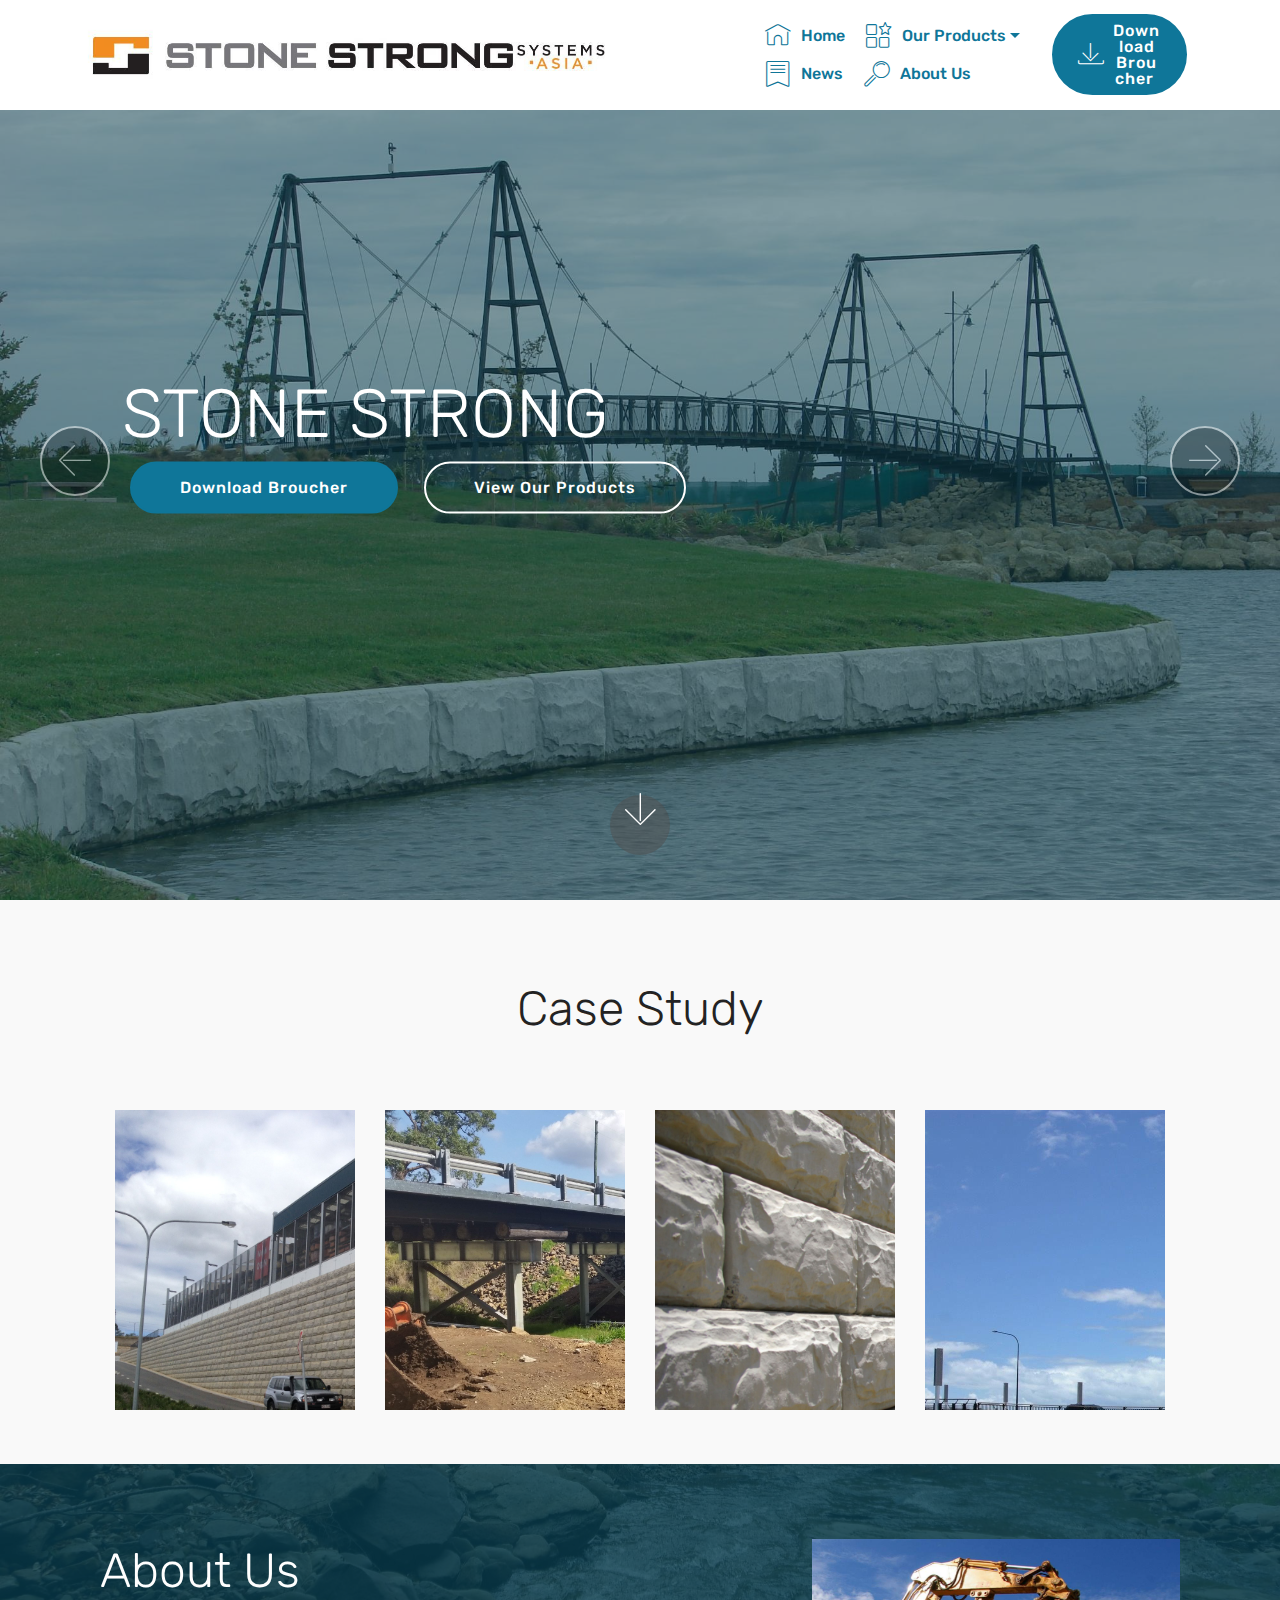
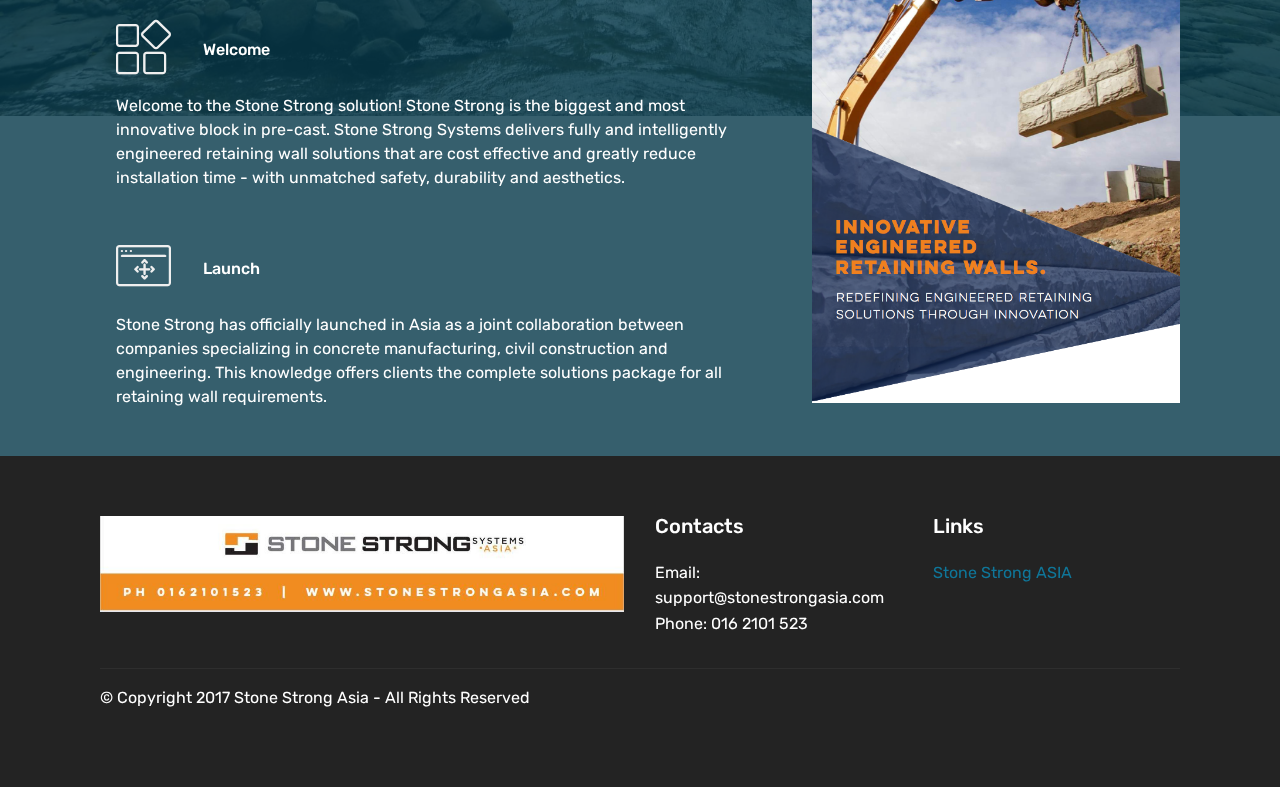
==== index.html @ b37ace18 "Updated names of the images" ====
<!DOCTYPE html>
<html>
<head>
  <!-- Site made with Mobirise Website Builder v4.4.0, https://mobirise.com -->
  <meta charset="UTF-8">
  <meta http-equiv="X-UA-Compatible" content="IE=edge">
  <meta name="generator" content="Mobirise v4.4.0, mobirise.com">
  <meta name="viewport" content="width=device-width, initial-scale=1">
  <link rel="shortcut icon" href="assets/images/logo.jpg" type="image/x-icon">
  <meta name="description" content="">
  <title>Home</title>
  <link rel="stylesheet" href="assets/web/assets/mobirise-icons/mobirise-icons.css">
  <link rel="stylesheet" href="assets/tether/tether.min.css">
  <link rel="stylesheet" href="assets/bootstrap/css/bootstrap.min.css">
  <link rel="stylesheet" href="assets/bootstrap/css/bootstrap-grid.min.css">
  <link rel="stylesheet" href="assets/bootstrap/css/bootstrap-reboot.min.css">
  <link rel="stylesheet" href="assets/socicon/css/styles.css">
  <link rel="stylesheet" href="assets/dropdown/css/style.css">
  <link rel="stylesheet" href="assets/theme/css/style.css">
  <link rel="stylesheet" href="assets/mobirise/css/mbr-additional.css" type="text/css">
  
  
  
</head>
<body>
<section class="menu cid-qzpWOtbr6v" once="menu" id="menu1-h" data-rv-view="484">

    

    <nav class="navbar navbar-expand beta-menu navbar-dropdown align-items-center navbar-fixed-top navbar-toggleable-sm">
        <button class="navbar-toggler navbar-toggler-right" type="button" data-toggle="collapse" data-target="#navbarSupportedContent" aria-controls="navbarSupportedContent" aria-expanded="false" aria-label="Toggle navigation">
            <div class="hamburger">
                <span></span>
                <span></span>
                <span></span>
                <span></span>
            </div>
        </button>
        <div class="menu-logo">
            <div class="navbar-brand">
                <span class="navbar-logo">
                    <a href="index.html">
                         <img src="assets/images/logo.jpg" alt="Mobirise" title="" media-simple="true" style="height: 4.1rem;">
                    </a>
                </span>
                <span class="navbar-caption-wrap"><a class="navbar-caption text-white display-4" href="index.html"></a></span>
            </div>
        </div>
        <div class="collapse navbar-collapse" id="navbarSupportedContent">
            <ul class="navbar-nav nav-dropdown" data-app-modern-menu="true"><li class="nav-item">
                    <a class="nav-link link text-primary display-4" href="index.html">
                        <span class="mbri-home mbr-iconfont mbr-iconfont-btn"></span>Home</a>
                </li><li class="nav-item dropdown"><a class="nav-link link text-primary dropdown-toggle display-4" href="products.html" data-toggle="dropdown-submenu" aria-expanded="false"><span class="mbri-features mbr-iconfont mbr-iconfont-btn"></span>Our Products</a><div class="dropdown-menu"><a class="text-primary dropdown-item display-4" href="products.html#features12-1j">24SF Block</a><a class="text-primary dropdown-item display-4" href="products.html#features12-1k" aria-expanded="false">6 SF Block</a><a class="text-primary dropdown-item display-4" href="products.html#features12-1l" aria-expanded="false">Corner Block</a><a class="text-primary dropdown-item display-4" href="products.html#features12-1m" aria-expanded="false">Soil Nail Block</a><a class="text-primary dropdown-item display-4" href="products.html#features12-1n" aria-expanded="false">Pile Through Blocks</a></div></li><li class="nav-item"><a class="nav-link link text-primary display-4" href="news.html"><span class="mbri-bookmark mbr-iconfont mbr-iconfont-btn"></span>News</a></li><li class="nav-item">
                    <a class="nav-link link text-primary display-4" href="index.html#features11-16">
                        <span class="mbri-search mbr-iconfont mbr-iconfont-btn"></span>
                        About Us
                    </a>
                </li></ul>
            <div class="navbar-buttons mbr-section-btn"><a class="btn btn-sm btn-primary display-4" href="assets/docs/Stone%20Strong%20Asia%20Brochure.pdf" download>
                    <span class="mbri-save mbr-iconfont mbr-iconfont-btn "></span>
                    Download Broucher&nbsp;</a></div>
        </div>
    </nav>
</section>

<section class="engine"><a href="https://mobirise.co">Mobirise</a></section><section class="carousel slide cid-qzqmwwnx1I" data-interval="false" id="slider1-1a" data-rv-view="650">



    <div class="full-screen"><div class="mbr-slider slide carousel" data-pause="true" data-keyboard="false" data-ride="carousel" data-interval="8000">
        <ol class="carousel-indicators">
        </ol><div class="carousel-inner" role="listbox"><div class="carousel-item slider-fullscreen-image" data-bg-video-slide="false" style="background-image: url(assets/images/rolling-photo-bridge-abutment-2000x1500.jpg);"><div class="container container-slide"><div class="image_wrapper"><div class="mbr-overlay" style="background-color: rgb(7, 59, 76);"></div><img src="assets/images/rolling-photo-bridge-abutment-2000x1500.jpg"><div class="carousel-caption justify-content-center"><div class="col-10 align-center"><h2 class="mbr-fonts-style display-1">STONE STRONG</h2><div class="mbr-section-btn" buttons="0"><a class="btn  display-4 btn-primary" href="assets/docs/Stone%20Strong%20Asia%20Brochure.pdf" download>Download Broucher</a> <a class="btn  btn-white-outline display-4" href="products.html">View Our Products</a></div></div></div></div></div></div><div class="carousel-item slider-fullscreen-image active" data-bg-video-slide="false" style="background-image: url(assets/images/rolling-photo-channel-2000x1500.jpg);"><div class="container container-slide"><div class="image_wrapper"><div class="mbr-overlay" style="background-color: rgb(7, 59, 76);"></div><img src="assets/images/rolling-photo-channel-2000x1500.jpg"><div class="carousel-caption justify-content-center"><div class="col-10 align-left"><h2 class="mbr-fonts-style display-1">STONE STRONG</h2><div class="mbr-section-btn" buttons="0"><a class="btn  btn-primary display-4" href="assets/docs/Stone%20Strong%20Asia%20Brochure.pdf" download>Download Broucher </a> <a class="btn  btn-white-outline display-4" href="products.html">View Our Products</a></div></div></div></div></div></div><div class="carousel-item slider-fullscreen-image" data-bg-video-slide="false" style="background-image: url(assets/images/rolling-photo-retaining-wall-2000x1329.jpg);"><div class="container container-slide"><div class="image_wrapper"><div class="mbr-overlay" style="background-color: rgb(7, 59, 76);"></div><img src="assets/images/rolling-photo-retaining-wall-2000x1329.jpg"><div class="carousel-caption justify-content-center"><div class="col-10 align-right"><h2 class="mbr-fonts-style display-1">STONE STRONG</h2><div class="mbr-section-btn" buttons="0"><a class="btn display-4 btn-primary" href="assets/docs/Stone%20Strong%20Asia%20Brochure.pdf" download>Download Broucher </a> <a class="btn  btn-white-outline display-4" href="products.html">View Our Products</a></div></div></div></div></div></div></div><a data-app-prevent-settings="" class="carousel-control carousel-control-prev" role="button" data-slide="prev" href="#slider1-1a"><span aria-hidden="true" class="mbri-left mbr-iconfont"></span><span class="sr-only">Previous</span></a><a data-app-prevent-settings="" class="carousel-control carousel-control-next" role="button" data-slide="next" href="#slider1-1a"><span aria-hidden="true" class="mbri-right mbr-iconfont"></span><span class="sr-only">Next</span></a></div></div>
    <div class="mbr-arrow hidden-sm-down" aria-hidden="true">
        <a href="index.html#features15-2o">
            <i class="mbri-down mbr-iconfont"></i>
        </a>
    </div>
</section>

<section class="features15 cid-qzrzSgQd9Q" id="features15-2o" data-rv-view="478">

    <div class="container">
        <h2 class="mbr-section-title pb-3 align-center mbr-fonts-style display-2">
            Case Study</h2>
        

        <div class="media-container-row container pt-5 mt-2">

            <div class="col-12 col-md-6 mb-4 col-lg-3">
                <div class="card flip-card p-5 align-center">
                    <div class="card-front card_cont">
                        <img src="assets/images/news_1.jpg" alt="Mobirise" media-simple="true">
                    </div>
                    <div class="card_back card_cont">
                        <a href="case_1.html" style="color: white">
                            <h4 class="card-title display-5 py-2 mbr-fonts-style">Commercial and Industrial Estate, Brisbane, Australia</h4>
                        </a>

                    </div>
                </div>
            </div>

            <div class="col-12 col-md-6 mb-4 col-lg-3">
                
                <div class="card flip-card p-5 align-center">
                    <div class="card-front card_cont">
                        <img src="assets/images/news_2.jpg" alt="Mobirise" media-simple="true">
                    </div>
                    <div class="card_back card_cont">
                        <a href="case_2.html" style="color: white">
                            <h4 class="card-title py-2 mbr-fonts-style display-5">Bridge Abutment Replacement Using Pile Through System, Brisbane, Australia</h4>
                        </a>
                    </div>
                </div>
            </div>
            
            <div class="col-12 col-md-6 mb-4 col-lg-3">
                <div class="card flip-card p-5 align-center">
                    <div class="card-front card_cont">
                        <img src="assets/images/news_3.jpg" alt="Mobirise" media-simple="true">
                    </div>
                    <div class="card_back card_cont">
                        <a href="case_3.html" style="color: white">
                            <h4 class="card-title py-2 mbr-fonts-style display-5">Residential Development Near Lake, Brisbane, Australia</h4>
                        </a>
                    </div>
                </div> 
            </div>

            <div class="col-12 col-md-6 mb-4 col-lg-3">
                <div class="card flip-card p-5 align-center">
                    <div class="card-front card_cont">
                        <img src="assets/images/news_4.jpg" alt="Mobirise" media-simple="true">
                    </div>
                    <div class="card_back card_cont">
                        <a href="case_4.html" style="color: white">
                            <h4 class="card-title py-2 mbr-fonts-style display-5">Bridge Embankment Wall On Soft Marine Clay, Brisbane, Australia</h4>
                        </a>
                    </div>
                </div> 
            </div>
        </div>
</div></section>

<section class="features11 cid-qzqe2mYFaf mbr-parallax-background" id="features11-16" data-rv-view="481">

    

    <div class="mbr-overlay" style="opacity: 0.8; background-color: rgb(7, 59, 76);">
    </div>

    <div class="container">   
        <div class="col-md-12">
            <div class="media-container-row">
                <div class="mbr-figure" style="width: 40%;">
                    <img src="assets/images/broucher.png" alt="Mobirise" title="" media-simple="true">
                </div>
                <div class=" align-left aside-content">
                    <h2 class="mbr-title pt-2 mbr-fonts-style display-2">
                        About Us</h2>
                    <div class="mbr-section-text">
                        
                    </div>

                    <div class="block-content">
                        <div class="card p-3 pr-3">
                            <div class="media">
                                <div class=" align-self-center card-img pb-3">
                                    <span class="mbr-iconfont mbri-extension" style="color: rgb(239, 239, 239); font-size: 55px;" media-simple="true"></span>
                                </div>     
                                <div class="media-body">
                                    <h4 class="card-title mbr-fonts-style display-7">Welcome</h4>
                                </div>
                            </div>                

                            <div class="card-box">
                                <p class="block-text mbr-fonts-style display-7">Welcome to the Stone Strong solution! Stone Strong is the biggest and most innovative block in pre-cast. Stone Strong Systems delivers fully and intelligently engineered retaining wall solutions that are cost effective and greatly reduce installation time - with unmatched safety, durability and aesthetics. <br></p>
                            </div>
                        </div>

                        <div class="card p-3 pr-3">
                            <div class="media">
                                <div class="align-self-center card-img pb-3">
                                    <span class="mbr-iconfont mbri-drag-n-drop2" style="font-size: 55px; color: rgb(239, 239, 239);" media-simple="true"></span>
                                </div>     
                                <div class="media-body">
                                    <h4 class="card-title mbr-fonts-style display-7">
                                        Launch</h4>
                                </div>
                            </div>                

                            <div class="card-box">
                                <p class="block-text mbr-fonts-style display-7">Stone Strong has officially launched in Asia as a joint collaboration between companies specializing in concrete manufacturing, civil construction and engineering. This knowledge offers clients the complete solutions package for all retaining wall requirements.<br></p>
                            </div>
                        </div>
                    </div>
                </div>
            </div>
        </div> 
    </div>          
</section>

<section class="cid-qzpWOu5pA1" id="footer1-j" data-rv-view="486">

    

    

    <div class="container">
        <div class="media-container-row content text-white">
            <div class="col-12 col-md-3">
                <div class="media-wrap">
                    <a href="index.html">
                        <img src="assets/images/footer_logo.jpg" alt="Mobirise" title="" media-simple="true">
                    </a>
                </div>
            </div>
            <div class="col-12 col-md-3 mbr-fonts-style display-7">
                <h5 class="pb-3"></h5>
                <p class="mbr-text"></p>
            </div>
            <div class="col-12 col-md-3 mbr-fonts-style display-7">
                <h5 class="pb-3">
                    Contacts
                </h5>
                <p class="mbr-text">
                    Email: support@stonestrongasia.com
                    <br>Phone: 016 2101 523</p>
            </div>
            <div class="col-12 col-md-3 mbr-fonts-style display-7">
                <h5 class="pb-3">
                    Links
                </h5>
                <p class="mbr-text">
                    <a href="index.html">Stone Strong ASIA</a>
                </p>
            </div>
        </div>
        <div class="footer-lower">
            <div class="media-container-row">
                <div class="col-sm-12">
                    <hr>
                </div>
            </div>
            <div class="media-container-row mbr-white">
                <div class="col-sm-6 copyright">
                    <p class="mbr-text mbr-fonts-style display-7">
                        © Copyright 2017 Stone Strong Asia - All Rights Reserved
                    </p>
                </div>
                <div class="col-md-6">
                    
                </div>
            </div>
        </div>
    </div>
</section>


  <script src="assets/web/assets/jquery/jquery.min.js"></script>
  <script src="assets/popper/popper.min.js"></script>
  <script src="assets/tether/tether.min.js"></script>
  <script src="assets/bootstrap/js/bootstrap.min.js"></script>
  <script src="assets/smooth-scroll/smooth-scroll.js"></script>
  <script src="assets/jquery-mb-ytplayer/jquery.mb.ytplayer.min.js"></script>
  <script src="assets/touch-swipe/jquery.touch-swipe.min.js"></script>
  <script src="assets/bootstrap-carousel-swipe/bootstrap-carousel-swipe.js"></script>
  <script src="assets/jarallax/jarallax.min.js"></script>
  <script src="assets/dropdown/js/script.min.js"></script>
  <script src="assets/jquery-mb-vimeo_player/jquery.mb.vimeo_player.js"></script>
  <script src="assets/theme/js/script.js"></script>
  <script src="assets/mobirise-slider-video/script.js"></script>
  
  
</body>
</html>
---- assets/web/assets/mobirise-icons/mobirise-icons.css ----
@font-face {
  font-family: 'MobiriseIcons';
  src:  url('mobirise-icons.eot?spat4u');
  src:  url('mobirise-icons.eot?spat4u#iefix') format('embedded-opentype'),
    url('mobirise-icons.ttf?spat4u') format('truetype'),
    url('mobirise-icons.woff?spat4u') format('woff'),
    url('mobirise-icons.svg?spat4u#MobiriseIcons') format('svg');
  font-weight: normal;
  font-style: normal;
}

[class^="mbri-"], [class*=" mbri-"] {
  /* use !important to prevent issues with browser extensions that change fonts */
  font-family: MobiriseIcons !important;
  speak: none;
  font-style: normal;
  font-weight: normal;
  font-variant: normal;
  text-transform: none;
  line-height: 1;

  /* Better Font Rendering =========== */
  -webkit-font-smoothing: antialiased;
  -moz-osx-font-smoothing: grayscale;
}

.mbri-add-submenu:before {
  content: "\e900";
}
.mbri-alert:before {
  content: "\e901";
}
.mbri-align-center:before {
  content: "\e902";
}
.mbri-align-justify:before {
  content: "\e903";
}
.mbri-align-left:before {
  content: "\e904";
}
.mbri-align-right:before {
  content: "\e905";
}
.mbri-android:before {
  content: "\e906";
}
.mbri-apple:before {
  content: "\e907";
}
.mbri-arrow-down:before {
  content: "\e908";
}
.mbri-arrow-next:before {
  content: "\e909";
}
.mbri-arrow-prev:before {
  content: "\e90a";
}
.mbri-arrow-up:before {
  content: "\e90b";
}
.mbri-bold:before {
  content: "\e90c";
}
.mbri-bookmark:before {
  content: "\e90d";
}
.mbri-bootstrap:before {
  content: "\e90e";
}
.mbri-briefcase:before {
  content: "\e90f";
}
.mbri-browse:before {
  content: "\e910";
}
.mbri-bulleted-list:before {
  content: "\e911";
}
.mbri-calendar:before {
  content: "\e912";
}
.mbri-camera:before {
  content: "\e913";
}
.mbri-cart-add:before {
  content: "\e914";
}
.mbri-cart-full:before {
  content: "\e915";
}
.mbri-cash:before {
  content: "\e916";
}
.mbri-change-style:before {
  content: "\e917";
}
.mbri-chat:before {
  content: "\e918";
}
.mbri-clock:before {
  content: "\e919";
}
.mbri-close:before {
  content: "\e91a";
}
.mbri-cloud:before {
  content: "\e91b";
}
.mbri-code:before {
  content: "\e91c";
}
.mbri-contact-form:before {
  content: "\e91d";
}
.mbri-credit-card:before {
  content: "\e91e";
}
.mbri-cursor-click:before {
  content: "\e91f";
}
.mbri-cust-feedback:before {
  content: "\e920";
}
.mbri-database:before {
  content: "\e921";
}
.mbri-delivery:before {
  content: "\e922";
}
.mbri-desktop:before {
  content: "\e923";
}
.mbri-devices:before {
  content: "\e924";
}
.mbri-down:before {
  content: "\e925";
}
.mbri-download:before {
  content: "\e989";
}
.mbri-drag-n-drop:before {
  content: "\e927";
}
.mbri-drag-n-drop2:before {
  content: "\e928";
}
.mbri-edit:before {
  content: "\e929";
}
.mbri-edit2:before {
  content: "\e92a";
}
.mbri-error:before {
  content: "\e92b";
}
.mbri-extension:before {
  content: "\e92c";
}
.mbri-features:before {
  content: "\e92d";
}
.mbri-file:before {
  content: "\e92e";
}
.mbri-flag:before {
  content: "\e92f";
}
.mbri-folder:before {
  content: "\e930";
}
.mbri-gift:before {
  content: "\e931";
}
.mbri-github:before {
  content: "\e932";
}
.mbri-globe:before {
  content: "\e933";
}
.mbri-globe-2:before {
  content: "\e934";
}
.mbri-growing-chart:before {
  content: "\e935";
}
.mbri-hearth:before {
  content: "\e936";
}
.mbri-help:before {
  content: "\e937";
}
.mbri-home:before {
  content: "\e938";
}
.mbri-hot-cup:before {
  content: "\e939";
}
.mbri-idea:before {
  content: "\e93a";
}
.mbri-image-gallery:before {
  content: "\e93b";
}
.mbri-image-slider:before {
  content: "\e93c";
}
.mbri-info:before {
  content: "\e93d";
}
.mbri-italic:before {
  content: "\e93e";
}
.mbri-key:before {
  content: "\e93f";
}
.mbri-laptop:before {
  content: "\e940";
}
.mbri-layers:before {
  content: "\e941";
}
.mbri-left-right:before {
  content: "\e942";
}
.mbri-left:before {
  content: "\e943";
}
.mbri-letter:before {
  content: "\e944";
}
.mbri-like:before {
  content: "\e945";
}
.mbri-link:before {
  content: "\e946";
}
.mbri-lock:before {
  content: "\e947";
}
.mbri-login:before {
  content: "\e948";
}
.mbri-logout:before {
  content: "\e949";
}
.mbri-magic-stick:before {
  content: "\e94a";
}
.mbri-map-pin:before {
  content: "\e94b";
}
.mbri-menu:before {
  content: "\e94c";
}
.mbri-mobile:before {
  content: "\e94d";
}
.mbri-mobile2:before {
  content: "\e94e";
}
.mbri-mobirise:before {
  content: "\e94f";
}
.mbri-more-horizontal:before {
  content: "\e950";
}
.mbri-more-vertical:before {
  content: "\e951";
}
.mbri-music:before {
  content: "\e952";
}
.mbri-new-file:before {
  content: "\e953";
}
.mbri-numbered-list:before {
  content: "\e954";
}
.mbri-opened-folder:before {
  content: "\e955";
}
.mbri-pages:before {
  content: "\e956";
}
.mbri-paper-plane:before {
  content: "\e957";
}
.mbri-paperclip:before {
  content: "\e958";
}
.mbri-photo:before {
  content: "\e959";
}
.mbri-photos:before {
  content: "\e95a";
}
.mbri-pin:before {
  content: "\e95b";
}
.mbri-play:before {
  content: "\e95c";
}
.mbri-plus:before {
  content: "\e95d";
}
.mbri-preview:before {
  content: "\e95e";
}
.mbri-print:before {
  content: "\e95f";
}
.mbri-protect:before {
  content: "\e960";
}
.mbri-question:before {
  content: "\e961";
}
.mbri-quote-left:before {
  content: "\e962";
}
.mbri-quote-right:before {
  content: "\e963";
}
.mbri-refresh:before {
  content: "\e964";
}
.mbri-responsive:before {
  content: "\e965";
}
.mbri-right:before {
  content: "\e966";
}
.mbri-rocket:before {
  content: "\e967";
}
.mbri-sad-face:before {
  content: "\e968";
}
.mbri-sale:before {
  content: "\e969";
}
.mbri-save:before {
  content: "\e96a";
}
.mbri-search:before {
  content: "\e96b";
}
.mbri-setting:before {
  content: "\e96c";
}
.mbri-setting2:before {
  content: "\e96d";
}
.mbri-setting3:before {
  content: "\e96e";
}
.mbri-share:before {
  content: "\e96f";
}
.mbri-shopping-bag:before {
  content: "\e970";
}
.mbri-shopping-basket:before {
  content: "\e971";
}
.mbri-shopping-cart:before {
  content: "\e972";
}
.mbri-sites:before {
  content: "\e973";
}
.mbri-smile-face:before {
  content: "\e974";
}
.mbri-speed:before {
  content: "\e975";
}
.mbri-star:before {
  content: "\e976";
}
.mbri-success:before {
  content: "\e977";
}
.mbri-sun:before {
  content: "\e978";
}
.mbri-sun2:before {
  content: "\e979";
}
.mbri-tablet:before {
  content: "\e97a";
}
.mbri-tablet-vertical:before {
  content: "\e97b";
}
.mbri-target:before {
  content: "\e97c";
}
.mbri-timer:before {
  content: "\e97d";
}
.mbri-to-ftp:before {
  content: "\e97e";
}
.mbri-to-local-drive:before {
  content: "\e97f";
}
.mbri-touch-swipe:before {
  content: "\e980";
}
.mbri-touch:before {
  content: "\e981";
}
.mbri-trash:before {
  content: "\e982";
}
.mbri-underline:before {
  content: "\e983";
}
.mbri-unlink:before {
  content: "\e984";
}
.mbri-unlock:before {
  content: "\e985";
}
.mbri-up-down:before {
  content: "\e986";
}
.mbri-up:before {
  content: "\e987";
}
.mbri-update:before {
  content: "\e988";
}
.mbri-upload:before {
 content: "\e926"; 
}
.mbri-user:before {
  content: "\e98a";
}
.mbri-user2:before {
  content: "\e98b";
}
.mbri-users:before {
  content: "\e98c";
}
.mbri-video:before {
  content: "\e98d";
}
.mbri-video-play:before {
  content: "\e98e";
}
.mbri-watch:before {
  content: "\e98f";
}
.mbri-website-theme:before {
  content: "\e990";
}
.mbri-wifi:before {
  content: "\e991";
}
.mbri-windows:before {
  content: "\e992";
}
.mbri-zoom-out:before {
  content: "\e993";
}
.mbri-redo:before {
  content: "\e994";
}
.mbri-undo:before {
  content: "\e995";
}
---- assets/socicon/css/styles.css ----
@charset "UTF-8";

@font-face {
  font-family: "socicon";
  src:url("../fonts/socicon.eot");
  src:url("../fonts/socicon.eot?#iefix") format("embedded-opentype"),
    url("../fonts/socicon.woff") format("woff"),
    url("../fonts/socicon.ttf") format("truetype"),
    url("../fonts/socicon.svg#socicon") format("svg");
  font-weight: normal;
  font-style: normal;

}

[data-icon]:before {
  font-family: "socicon" !important;
  content: attr(data-icon);
  font-style: normal !important;
  font-weight: normal !important;
  font-variant: normal !important;
  text-transform: none !important;
  speak: none;
  line-height: 1;
  -webkit-font-smoothing: antialiased;
  -moz-osx-font-smoothing: grayscale;
}

[class^="socicon-"]:before,
[class*=" socicon-"]:before {
  font-family: "socicon" !important;
  font-style: normal !important;
  font-weight: normal !important;
  font-variant: normal !important;
  text-transform: none !important;
  speak: none;
  line-height: 1;
  -webkit-font-smoothing: antialiased;
  -moz-osx-font-smoothing: grayscale;
}

.socicon-modelmayhem:before {
  content: "\e000";
}
.socicon-mixcloud:before {
  content: "\e001";
}
.socicon-drupal:before {
  content: "\e002";
}
.socicon-swarm:before {
  content: "\e003";
}
.socicon-istock:before {
  content: "\e004";
}
.socicon-yammer:before {
  content: "\e005";
}
.socicon-ello:before {
  content: "\e006";
}
.socicon-stackoverflow:before {
  content: "\e007";
}
.socicon-persona:before {
  content: "\e008";
}
.socicon-triplej:before {
  content: "\e009";
}
.socicon-houzz:before {
  content: "\e00a";
}
.socicon-rss:before {
  content: "\e00b";
}
.socicon-paypal:before {
  content: "\e00c";
}
.socicon-odnoklassniki:before {
  content: "\e00d";
}
.socicon-airbnb:before {
  content: "\e00e";
}
.socicon-periscope:before {
  content: "\e00f";
}
.socicon-outlook:before {
  content: "\e010";
}
.socicon-coderwall:before {
  content: "\e011";
}
.socicon-tripadvisor:before {
  content: "\e012";
}
.socicon-appnet:before {
  content: "\e013";
}
.socicon-goodreads:before {
  content: "\e014";
}
.socicon-tripit:before {
  content: "\e015";
}
.socicon-lanyrd:before {
  content: "\e016";
}
.socicon-slideshare:before {
  content: "\e017";
}
.socicon-buffer:before {
  content: "\e018";
}
.socicon-disqus:before {
  content: "\e019";
}
.socicon-vkontakte:before {
  content: "\e01a";
}
.socicon-whatsapp:before {
  content: "\e01b";
}
.socicon-patreon:before {
  content: "\e01c";
}
.socicon-storehouse:before {
  content: "\e01d";
}
.socicon-pocket:before {
  content: "\e01e";
}
.socicon-mail:before {
  content: "\e01f";
}
.socicon-blogger:before {
  content: "\e020";
}
.socicon-technorati:before {
  content: "\e021";
}
.socicon-reddit:before {
  content: "\e022";
}
.socicon-dribbble:before {
  content: "\e023";
}
.socicon-stumbleupon:before {
  content: "\e024";
}
.socicon-digg:before {
  content: "\e025";
}
.socicon-envato:before {
  content: "\e026";
}
.socicon-behance:before {
  content: "\e027";
}
.socicon-delicious:before {
  content: "\e028";
}
.socicon-deviantart:before {
  content: "\e029";
}
.socicon-forrst:before {
  content: "\e02a";
}
.socicon-play:before {
  content: "\e02b";
}
.socicon-zerply:before {
  content: "\e02c";
}
.socicon-wikipedia:before {
  content: "\e02d";
}
.socicon-apple:before {
  content: "\e02e";
}
.socicon-flattr:before {
  content: "\e02f";
}
.socicon-github:before {
  content: "\e030";
}
.socicon-renren:before {
  content: "\e031";
}
.socicon-friendfeed:before {
  content: "\e032";
}
.socicon-newsvine:before {
  content: "\e033";
}
.socicon-identica:before {
  content: "\e034";
}
.socicon-bebo:before {
  content: "\e035";
}
.socicon-zynga:before {
  content: "\e036";
}
.socicon-steam:before {
  content: "\e037";
}
.socicon-xbox:before {
  content: "\e038";
}
.socicon-windows:before {
  content: "\e039";
}
.socicon-qq:before {
  content: "\e03a";
}
.socicon-douban:before {
  content: "\e03b";
}
.socicon-meetup:before {
  content: "\e03c";
}
.socicon-playstation:before {
  content: "\e03d";
}
.socicon-android:before {
  content: "\e03e";
}
.socicon-snapchat:before {
  content: "\e03f";
}
.socicon-twitter:before {
  content: "\e040";
}
.socicon-facebook:before {
  content: "\e041";
}
.socicon-googleplus:before {
  content: "\e042";
}
.socicon-pinterest:before {
  content: "\e043";
}
.socicon-foursquare:before {
  content: "\e044";
}
.socicon-yahoo:before {
  content: "\e045";
}
.socicon-skype:before {
  content: "\e046";
}
.socicon-yelp:before {
  content: "\e047";
}
.socicon-feedburner:before {
  content: "\e048";
}
.socicon-linkedin:before {
  content: "\e049";
}
.socicon-viadeo:before {
  content: "\e04a";
}
.socicon-xing:before {
  content: "\e04b";
}
.socicon-myspace:before {
  content: "\e04c";
}
.socicon-soundcloud:before {
  content: "\e04d";
}
.socicon-spotify:before {
  content: "\e04e";
}
.socicon-grooveshark:before {
  content: "\e04f";
}
.socicon-lastfm:before {
  content: "\e050";
}
.socicon-youtube:before {
  content: "\e051";
}
.socicon-vimeo:before {
  content: "\e052";
}
.socicon-dailymotion:before {
  content: "\e053";
}
.socicon-vine:before {
  content: "\e054";
}
.socicon-flickr:before {
  content: "\e055";
}
.socicon-500px:before {
  content: "\e056";
}
.socicon-wordpress:before {
  content: "\e058";
}
.socicon-tumblr:before {
  content: "\e059";
}
.socicon-twitch:before {
  content: "\e05a";
}
.socicon-8tracks:before {
  content: "\e05b";
}
.socicon-amazon:before {
  content: "\e05c";
}
.socicon-icq:before {
  content: "\e05d";
}
.socicon-smugmug:before {
  content: "\e05e";
}
.socicon-ravelry:before {
  content: "\e05f";
}
.socicon-weibo:before {
  content: "\e060";
}
.socicon-baidu:before {
  content: "\e061";
}
.socicon-angellist:before {
  content: "\e062";
}
.socicon-ebay:before {
  content: "\e063";
}
.socicon-imdb:before {
  content: "\e064";
}
.socicon-stayfriends:before {
  content: "\e065";
}
.socicon-residentadvisor:before {
  content: "\e066";
}
.socicon-google:before {
  content: "\e067";
}
.socicon-yandex:before {
  content: "\e068";
}
.socicon-sharethis:before {
  content: "\e069";
}
.socicon-bandcamp:before {
  content: "\e06a";
}
.socicon-itunes:before {
  content: "\e06b";
}
.socicon-deezer:before {
  content: "\e06c";
}
.socicon-telegram:before {
  content: "\e06e";
}
.socicon-openid:before {
  content: "\e06f";
}
.socicon-amplement:before {
  content: "\e070";
}
.socicon-viber:before {
  content: "\e071";
}
.socicon-zomato:before {
  content: "\e072";
}
.socicon-draugiem:before {
  content: "\e074";
}
.socicon-endomodo:before {
  content: "\e075";
}
.socicon-filmweb:before {
  content: "\e076";
}
.socicon-stackexchange:before {
  content: "\e077";
}
.socicon-wykop:before {
  content: "\e078";
}
.socicon-teamspeak:before {
  content: "\e079";
}
.socicon-teamviewer:before {
  content: "\e07a";
}
.socicon-ventrilo:before {
  content: "\e07b";
}
.socicon-younow:before {
  content: "\e07c";
}
.socicon-raidcall:before {
  content: "\e07d";
}
.socicon-mumble:before {
  content: "\e07e";
}
.socicon-medium:before {
  content: "\e06d";
}
.socicon-bebee:before {
  content: "\e07f";
}
.socicon-hitbox:before {
  content: "\e080";
}
.socicon-reverbnation:before {
  content: "\e081";
}
.socicon-formulr:before {
  content: "\e082";
}
.socicon-instagram:before {
  content: "\e057";
}
.socicon-battlenet:before {
  content: "\e083";
}
.socicon-chrome:before {
  content: "\e084";
}
.socicon-discord:before {
  content: "\e086";
}
.socicon-issuu:before {
  content: "\e087";
}
.socicon-macos:before {
  content: "\e088";
}
.socicon-firefox:before {
  content: "\e089";
}
.socicon-opera:before {
  content: "\e08d";
}
.socicon-keybase:before {
  content: "\e090";
}
.socicon-alliance:before {
  content: "\e091";
}
.socicon-livejournal:before {
  content: "\e092";
}
.socicon-googlephotos:before {
  content: "\e093";
}
.socicon-horde:before {
  content: "\e094";
}
.socicon-etsy:before {
  content: "\e095";
}
.socicon-zapier:before {
  content: "\e096";
}
.socicon-google-scholar:before {
  content: "\e097";
}
.socicon-researchgate:before {
  content: "\e098";
}
.socicon-wechat:before {
  content: "\e099";
}
.socicon-strava:before {
  content: "\e09a";
}
.socicon-line:before {
  content: "\e09b";
}
.socicon-lyft:before {
  content: "\e09c";
}
.socicon-uber:before {
  content: "\e09d";
}
.socicon-songkick:before {
  content: "\e09e";
}
.socicon-viewbug:before {
  content: "\e09f";
}
.socicon-googlegroups:before {
  content: "\e0a0";
}
.socicon-quora:before {
  content: "\e073";
}
.socicon-diablo:before {
  content: "\e085";
}
.socicon-blizzard:before {
  content: "\e0a1";
}
.socicon-hearthstone:before {
  content: "\e08b";
}
.socicon-heroes:before {
  content: "\e08a";
}
.socicon-overwatch:before {
  content: "\e08c";
}
.socicon-warcraft:before {
  content: "\e08e";
}
.socicon-starcraft:before {
  content: "\e08f";
}
.socicon-beam:before {
  content: "\e0a2";
}
.socicon-curse:before {
  content: "\e0a3";
}
.socicon-player:before {
  content: "\e0a4";
}
.socicon-streamjar:before {
  content: "\e0a5";
}
.socicon-nintendo:before {
  content: "\e0a6";
}
.socicon-hellocoton:before {
  content: "\e0a7";
}
---- assets/dropdown/css/style.css ----
.navbar-dropdown {
  left: 0;
  padding: 0;
  position: absolute;
  right: 0;
  top: 0;
  transition: all 0.45s ease;
  z-index: 1030;
  background: #282828; }
  .navbar-dropdown .navbar-logo {
    margin-right: 0.8rem;
    transition: margin 0.3s ease-in-out;
    vertical-align: middle; }
    .navbar-dropdown .navbar-logo img {
      height: 3.125rem;
      transition: all 0.3s ease-in-out; }
    .navbar-dropdown .navbar-logo.mbr-iconfont {
      font-size: 3.125rem;
      line-height: 3.125rem; }
  .navbar-dropdown .navbar-caption {
    font-weight: 700;
    white-space: normal;
    vertical-align: -4px;
    line-height: 3.125rem !important; }
    .navbar-dropdown .navbar-caption, .navbar-dropdown .navbar-caption:hover {
      color: inherit;
      text-decoration: none; }
  .navbar-dropdown .mbr-iconfont + .navbar-caption {
    vertical-align: -1px; }
  .navbar-dropdown.navbar-fixed-top {
    position: fixed; }
  .navbar-dropdown .navbar-brand span {
    vertical-align: -4px; }
  .navbar-dropdown.bg-color.transparent {
    background: none; }
  .navbar-dropdown.navbar-short .navbar-brand {
    padding: 0.625rem 0; }
    .navbar-dropdown.navbar-short .navbar-brand span {
      vertical-align: -1px; }
  .navbar-dropdown.navbar-short .navbar-caption {
    line-height: 2.375rem !important;
    vertical-align: -2px; }
  .navbar-dropdown.navbar-short .navbar-logo {
    margin-right: 0.5rem; }
    .navbar-dropdown.navbar-short .navbar-logo img {
      height: 2.375rem; }
    .navbar-dropdown.navbar-short .navbar-logo.mbr-iconfont {
      font-size: 2.375rem;
      line-height: 2.375rem; }
  .navbar-dropdown.navbar-short .mbr-table-cell {
    height: 3.625rem; }
  .navbar-dropdown .navbar-close {
    left: 0.6875rem;
    position: fixed;
    top: 0.75rem;
    z-index: 1000; }
  .navbar-dropdown .hamburger-icon {
    content: "";
    display: inline-block;
    vertical-align: middle;
    width: 16px;
    -webkit-box-shadow: 0 -6px 0 1px #282828,0 0 0 1px #282828,0 6px 0 1px #282828;
    -moz-box-shadow: 0 -6px 0 1px #282828,0 0 0 1px #282828,0 6px 0 1px #282828;
    box-shadow: 0 -6px 0 1px #282828,0 0 0 1px #282828,0 6px 0 1px #282828; }

.dropdown-menu .dropdown-toggle[data-toggle="dropdown-submenu"]::after {
  border-bottom: 0.35em solid transparent;
  border-left: 0.35em solid;
  border-right: 0;
  border-top: 0.35em solid transparent;
  margin-left: 0.3rem; }

.dropdown-menu .dropdown-item:focus {
  outline: 0; }

.nav-dropdown {
  font-size: 0.75rem;
  font-weight: 500;
  height: auto !important; }
  .nav-dropdown .nav-btn {
    padding-left: 1rem; }
  .nav-dropdown .link {
    margin: .667em 1.667em;
    font-weight: 500;
    padding: 0;
    transition: color .2s ease-in-out; }
    .nav-dropdown .link.dropdown-toggle {
      margin-right: 2.583em; }
      .nav-dropdown .link.dropdown-toggle::after {
        margin-left: .25rem;
        border-top: 0.35em solid;
        border-right: 0.35em solid transparent;
        border-left: 0.35em solid transparent;
        border-bottom: 0; }
      .nav-dropdown .link.dropdown-toggle[aria-expanded="true"] {
        margin: 0;
        padding: 0.667em 3.263em  0.667em 1.667em; }
  .nav-dropdown .link::after,
  .nav-dropdown .dropdown-item::after {
    color: inherit; }
  .nav-dropdown .btn {
    font-size: 0.75rem;
    font-weight: 700;
    letter-spacing: 0;
    margin-bottom: 0;
    padding-left: 1.25rem;
    padding-right: 1.25rem; }
  .nav-dropdown .dropdown-menu {
    border-radius: 0;
    border: 0;
    left: 0;
    margin: 0;
    padding-bottom: 1.25rem;
    padding-top: 1.25rem;
    position: relative; }
  .nav-dropdown .dropdown-submenu {
    margin-left: 0.125rem;
    top: 0; }
  .nav-dropdown .dropdown-item {
    font-weight: 500;
    line-height: 2;
    padding: 0.3846em 4.615em 0.3846em 1.5385em;
    position: relative;
    transition: color .2s ease-in-out, background-color .2s ease-in-out; }
    .nav-dropdown .dropdown-item::after {
      margin-top: -0.3077em;
      position: absolute;
      right: 1.1538em;
      top: 50%; }
    .nav-dropdown .dropdown-item:focus, .nav-dropdown .dropdown-item:hover {
      background: none; }

@media (max-width: 767px) {
  .nav-dropdown.navbar-toggleable-sm {
    bottom: 0;
    display: none;
    left: 0;
    overflow-x: hidden;
    position: fixed;
    top: 0;
    transform: translateX(-100%);
    -ms-transform: translateX(-100%);
    -webkit-transform: translateX(-100%);
    width: 18.75rem;
    z-index: 999; } }
.nav-dropdown.navbar-toggleable-xl {
  bottom: 0;
  display: none;
  left: 0;
  overflow-x: hidden;
  position: fixed;
  top: 0;
  transform: translateX(-100%);
  -ms-transform: translateX(-100%);
  -webkit-transform: translateX(-100%);
  width: 18.75rem;
  z-index: 999; }

.nav-dropdown-sm {
  display: block !important;
  overflow-x: hidden;
  overflow: auto;
  padding-top: 3.875rem; }
  .nav-dropdown-sm::after {
    content: "";
    display: block;
    height: 3rem;
    width: 100%; }
  .nav-dropdown-sm.collapse.in ~ .navbar-close {
    display: block !important; }
  .nav-dropdown-sm.collapsing, .nav-dropdown-sm.collapse.in {
    transform: translateX(0);
    -ms-transform: translateX(0);
    -webkit-transform: translateX(0);
    transition: all 0.25s ease-out;
    -webkit-transition: all 0.25s ease-out;
    background: #282828; }
  .nav-dropdown-sm.collapsing[aria-expanded="false"] {
    transform: translateX(-100%);
    -ms-transform: translateX(-100%);
    -webkit-transform: translateX(-100%); }
  .nav-dropdown-sm .nav-item {
    display: block;
    margin-left: 0 !important;
    padding-left: 0; }
  .nav-dropdown-sm .link,
  .nav-dropdown-sm .dropdown-item {
    border-top: 1px dotted rgba(255, 255, 255, 0.1);
    font-size: 0.8125rem;
    line-height: 1.6;
    margin: 0 !important;
    padding: 0.875rem 2.4rem 0.875rem 1.5625rem !important;
    position: relative;
    white-space: normal; }
    .nav-dropdown-sm .link:focus, .nav-dropdown-sm .link:hover,
    .nav-dropdown-sm .dropdown-item:focus,
    .nav-dropdown-sm .dropdown-item:hover {
      background: rgba(0, 0, 0, 0.2) !important;
      color: #c0a375; }
  .nav-dropdown-sm .nav-btn {
    position: relative;
    padding: 1.5625rem 1.5625rem 0 1.5625rem; }
    .nav-dropdown-sm .nav-btn::before {
      border-top: 1px dotted rgba(255, 255, 255, 0.1);
      content: "";
      left: 0;
      position: absolute;
      top: 0;
      width: 100%; }
    .nav-dropdown-sm .nav-btn + .nav-btn {
      padding-top: 0.625rem; }
      .nav-dropdown-sm .nav-btn + .nav-btn::before {
        display: none; }
  .nav-dropdown-sm .btn {
    padding: 0.625rem 0; }
  .nav-dropdown-sm .dropdown-toggle[data-toggle="dropdown-submenu"]::after {
    margin-left: .25rem;
    border-top: 0.35em solid;
    border-right: 0.35em solid transparent;
    border-left: 0.35em solid transparent;
    border-bottom: 0; }
  .nav-dropdown-sm .dropdown-toggle[data-toggle="dropdown-submenu"][aria-expanded="true"]::after {
    border-top: 0;
    border-right: 0.35em solid transparent;
    border-left: 0.35em solid transparent;
    border-bottom: 0.35em solid; }
  .nav-dropdown-sm .dropdown-menu {
    margin: 0;
    padding: 0;
    position: relative;
    top: 0;
    left: 0;
    width: 100%;
    border: 0;
    float: none;
    border-radius: 0;
    background: none; }
  .nav-dropdown-sm .dropdown-submenu {
    left: 100%;
    margin-left: 0.125rem;
    margin-top: -1.25rem;
    top: 0; }

.navbar-toggleable-sm .nav-dropdown .dropdown-menu {
  position: absolute; }

.navbar-toggleable-sm .nav-dropdown .dropdown-submenu {
  left: 100%;
  margin-left: 0.125rem;
  margin-top: -1.25rem;
  top: 0; }

.navbar-toggleable-sm.opened .nav-dropdown .dropdown-menu {
  position: relative; }

.navbar-toggleable-sm.opened .nav-dropdown .dropdown-submenu {
  left: 0;
  margin-left: 00rem;
  margin-top: 0rem;
  top: 0; }

.is-builder .nav-dropdown.collapsing {
  transition: none !important; }

/*# sourceMappingURL=style.css.map */
---- assets/theme/css/style.css ----
/*!
 * Mobirise v4 theme (https://mobirise.com/)
 * Copyright 2017 Mobirise
 */
section {
  background-color: #eeeeee; }

section,
.container,
.container-fluid {
  position: relative;
  word-wrap: break-word; }

a.mbr-iconfont:hover {
  text-decoration: none; }

.article .lead p, .article .lead ul, .article .lead ol, .article .lead pre, .article .lead blockquote {
  margin-bottom: 0; }

a {
  font-style: normal;
  font-weight: 400;
  cursor: pointer; }
  a, a:hover {
    text-decoration: none; }

figure {
  margin-bottom: 0; }

body {
  color: #232323; }

h1, h2, h3, h4, h5, h6,
.h1, .h2, .h3, .h4, .h5, .h6,
.display-1, .display-2, .display-3, .display-4 {
  line-height: 1;
  word-break: break-word;
  word-wrap: break-word; }

b, strong {
  font-weight: bold; }

blockquote {
  padding: 10px 0 10px 20px;
  position: relative;
  border-left: 2px solid;
  border-color: #ff3366; }

input:-webkit-autofill, input:-webkit-autofill:hover, input:-webkit-autofill:focus, input:-webkit-autofill:active {
  transition-delay: 9999s;
  transition-property: background-color, color; }

textarea[type="hidden"] {
  display: none; }

body {
  position: relative; }

section {
  background-position: 50% 50%;
  background-repeat: no-repeat;
  background-size: cover; }
  section .mbr-background-video,
  section .mbr-background-video-preview {
    position: absolute;
    bottom: 0;
    left: 0;
    right: 0;
    top: 0; }

.hidden {
  visibility: hidden; }

.mbr-z-index20 {
  z-index: 20; }

/*! Base colors */
.mbr-white {
  color: #ffffff; }

.mbr-black {
  color: #000000; }

.mbr-bg-white {
  background-color: #ffffff; }

.mbr-bg-black {
  background-color: #000000; }

/*! Text-aligns */
.align-left {
  text-align: left; }

.align-center {
  text-align: center; }

.align-right {
  text-align: right; }

@media (max-width: 767px) {
  .align-left, .align-center, .align-right, .mbr-section-btn, .mbr-section-title {
    text-align: center; } }
/*! Font-weight  */
.mbr-light {
  font-weight: 300; }

.mbr-regular {
  font-weight: 400; }

.mbr-semibold {
  font-weight: 500; }

.mbr-bold {
  font-weight: 700; }

/*! Media  */
.media-size-item {
  -webkit-flex: 1 1 auto;
  -moz-flex: 1 1 auto;
  -ms-flex: 1 1 auto;
  -o-flex: 1 1 auto;
  flex: 1 1 auto; }

.media-content {
  -webkit-flex-basis: 100%;
  flex-basis: 100%; }

.media-container-row {
  display: -ms-flexbox;
  display: -webkit-flex;
  display: flex;
  -webkit-flex-direction: row;
  -ms-flex-direction: row;
  flex-direction: row;
  -webkit-flex-wrap: wrap;
  -ms-flex-wrap: wrap;
  flex-wrap: wrap;
  -webkit-justify-content: center;
  -ms-flex-pack: center;
  justify-content: center;
  -webkit-align-content: center;
  -ms-flex-line-pack: center;
  align-content: center;
  -webkit-align-items: start;
  -ms-flex-align: start;
  align-items: start; }
  .media-container-row .media-size-item {
    width: 400px; }

.media-container-column {
  display: -ms-flexbox;
  display: -webkit-flex;
  display: flex;
  -webkit-flex-direction: column;
  -ms-flex-direction: column;
  flex-direction: column;
  -webkit-flex-wrap: wrap;
  -ms-flex-wrap: wrap;
  flex-wrap: wrap;
  -webkit-justify-content: center;
  -ms-flex-pack: center;
  justify-content: center;
  -webkit-align-content: center;
  -ms-flex-line-pack: center;
  align-content: center;
  -webkit-align-items: stretch;
  -ms-flex-align: stretch;
  align-items: stretch; }
  .media-container-column > * {
    width: 100%; }

@media (min-width: 992px) {
  .media-container-row {
    -webkit-flex-wrap: nowrap;
    -ms-flex-wrap: nowrap;
    flex-wrap: nowrap; } }
figure {
  overflow: hidden; }

figure[mbr-media-size] {
  transition: width 0.1s; }

.mbr-figure img, .mbr-figure iframe {
  display: block;
  width: 100%; }

.card {
  background-color: transparent;
  border: none; }

.card-img {
  text-align: center;
  flex-shrink: 0; }

.media {
  max-width: 100%;
  margin: 0 auto; }

.mbr-figure {
  -ms-flex-item-align: center;
  -ms-grid-row-align: center;
  -webkit-align-self: center;
  align-self: center; }

.media-container > div {
  max-width: 100%; }

.mbr-figure img, .card-img img {
  width: 100%; }

@media (max-width: 991px) {
  .media-size-item {
    width: auto !important; }

  .media {
    width: auto; }

  .mbr-figure {
    width: 100% !important; } }
/*! Buttons */
.mbr-section-btn {
  margin-left: -.25rem;
  margin-right: -.25rem;
  font-size: 0; }

nav .mbr-section-btn {
  margin-left: 0rem;
  margin-right: 0rem; }

/*! Btn icon margin */
.btn .mbr-iconfont, .btn.btn-sm .mbr-iconfont {
  cursor: pointer;
  margin-right: 0.5rem; }

.btn.btn-md .mbr-iconfont, .btn.btn-md .mbr-iconfont {
  margin-right: 0.8rem; }

.mbr-regular {
  font-weight: 400; }

.mbr-semibold {
  font-weight: 500; }

.mbr-bold {
  font-weight: 700; }

[type="submit"] {
  -webkit-appearance: none; }

/*! Full-screen */
.mbr-fullscreen .mbr-overlay {
  min-height: 100vh; }

.mbr-fullscreen {
  display: flex;
  display: -webkit-flex;
  display: -moz-flex;
  display: -ms-flex;
  display: -o-flex;
  align-items: center;
  -webkit-align-items: center;
  min-height: 100vh;
  padding-top: 3rem;
  padding-bottom: 3rem; }

/*! Map */
.map {
  height: 25rem;
  position: relative; }
  .map iframe {
    width: 100%;
    height: 100%; }

/* Form */
.form-asterisk {
  font-family: initial;
  position: absolute;
  top: -2px;
  font-weight: normal; }

/*! Scroll to top arrow */
.mbr-arrow-up {
  bottom: 25px;
  right: 90px;
  position: fixed;
  text-align: right;
  z-index: 5000;
  color: #ffffff;
  font-size: 32px;
  transform: rotate(180deg);
  -webkit-transform: rotate(180deg); }

.mbr-arrow-up a {
  background: rgba(0, 0, 0, 0.2);
  border-radius: 3px;
  color: #fff;
  display: inline-block;
  height: 60px;
  width: 60px;
  outline-style: none !important;
  position: relative;
  text-decoration: none;
  transition: all .3s ease-in-out;
  cursor: pointer;
  text-align: center; }
  .mbr-arrow-up a:hover {
    background-color: rgba(0, 0, 0, 0.4); }
  .mbr-arrow-up a i {
    line-height: 60px; }

.mbr-arrow-up-icon {
  display: block;
  color: #fff; }

.mbr-arrow-up-icon::before {
  content: "\203a";
  display: inline-block;
  font-family: serif;
  font-size: 32px;
  line-height: 1;
  font-style: normal;
  position: relative;
  top: 6px;
  left: -4px;
  -webkit-transform: rotate(-90deg);
  transform: rotate(-90deg); }

/*! Arrow Down */
.mbr-arrow {
  position: absolute;
  bottom: 45px;
  left: 50%;
  width: 60px;
  height: 60px;
  cursor: pointer;
  background-color: rgba(80, 80, 80, 0.5);
  border-radius: 50%;
  -webkit-transform: translateX(-50%);
  transform: translateX(-50%); }
  .mbr-arrow > a {
    display: inline-block;
    text-decoration: none;
    outline-style: none;
    -webkit-animation: arrowdown 1.7s ease-in-out infinite;
    animation: arrowdown 1.7s ease-in-out infinite; }
    .mbr-arrow > a > i {
      position: absolute;
      top: -2px;
      left: 15px;
      font-size: 2rem; }

@keyframes arrowdown {
  0% {
    transform: translateY(0px);
    -webkit-transform: translateY(0px); }
  50% {
    transform: translateY(-5px);
    -webkit-transform: translateY(-5px); }
  100% {
    transform: translateY(0px);
    -webkit-transform: translateY(0px); } }
@-webkit-keyframes arrowdown {
  0% {
    transform: translateY(0px);
    -webkit-transform: translateY(0px); }
  50% {
    transform: translateY(-5px);
    -webkit-transform: translateY(-5px); }
  100% {
    transform: translateY(0px);
    -webkit-transform: translateY(0px); } }
@media (max-width: 500px) {
  .mbr-arrow-up {
    left: 50%;
    right: auto;
    transform: translateX(-50%) rotate(180deg);
    -webkit-transform: translateX(-50%) rotate(180deg); } }
/*Gradients animation*/
@keyframes gradient-animation {
  from {
    background-position: 0% 100%;
    animation-timing-function: ease-in-out; }
  to {
    background-position: 100% 0%;
    animation-timing-function: ease-in-out; } }
@-webkit-keyframes gradient-animation {
  from {
    background-position: 0% 100%;
    animation-timing-function: ease-in-out; }
  to {
    background-position: 100% 0%;
    animation-timing-function: ease-in-out; } }
.bg-gradient {
  background-size: 200% 200%;
  animation: gradient-animation 5s infinite alternate;
  -webkit-animation: gradient-animation 5s infinite alternate; }

.menu .navbar-brand {
  display: -webkit-flex; }
  .menu .navbar-brand span {
    display: flex;
    display: -webkit-flex; }
  .menu .navbar-brand .navbar-caption-wrap {
    display: -webkit-flex; }
  .menu .navbar-brand .navbar-logo img {
    display: -webkit-flex; }
@media (min-width: 768px) and (max-width: 991px) {
  .menu .navbar-toggleable-sm .navbar-nav {
    display: -webkit-box;
    display: -webkit-flex;
    display: -ms-flexbox; } }
@media (min-width: 992px) {
  .menu .navbar-nav.nav-dropdown {
    display: -webkit-flex; }
  .menu .navbar-toggleable-sm .navbar-collapse {
    display: -webkit-flex !important; } }

/*# sourceMappingURL=style.css.map */
.engine {
	position: absolute;
	text-indent: -2400px;
	text-align: center;
	padding: 0;
	top: 0;
	left: -2400px;
}
---- assets/mobirise/css/mbr-additional.css ----
@import url(https://fonts.googleapis.com/css?family=Rubik:300,300i,400,400i,500,500i,700,700i,900,900i);





body {
  font-style: normal;
  line-height: 1.5;
}
.mbr-section-title {
  font-style: normal;
  line-height: 1.2;
}
.mbr-section-subtitle {
  line-height: 1.3;
}
.mbr-text {
  font-style: normal;
  line-height: 1.6;
}
.display-1 {
  font-family: 'Rubik', sans-serif;
  font-size: 4.25rem;
}
.display-1 > .mbr-iconfont {
  font-size: 6.8rem;
}
.display-2 {
  font-family: 'Rubik', sans-serif;
  font-size: 3rem;
}
.display-2 > .mbr-iconfont {
  font-size: 4.8rem;
}
.display-4 {
  font-family: 'Rubik', sans-serif;
  font-size: 1rem;
}
.display-4 > .mbr-iconfont {
  font-size: 1.6rem;
}
.display-5 {
  font-family: 'Rubik', sans-serif;
  font-size: 1.5rem;
}
.display-5 > .mbr-iconfont {
  font-size: 2.4rem;
}
.display-7 {
  font-family: 'Rubik', sans-serif;
  font-size: 1rem;
}
.display-7 > .mbr-iconfont {
  font-size: 1.6rem;
}
/* ---- Fluid typography for mobile devices ---- */
/* 1.4 - font scale ratio ( bootstrap == 1.42857 ) */
/* 100vw - current viewport width */
/* (48 - 20)  48 == 48rem == 768px, 20 == 20rem == 320px(minimal supported viewport) */
/* 0.65 - min scale variable, may vary */
@media (max-width: 768px) {
  .display-1 {
    font-size: 3.4rem;
    font-size: calc( 2.1374999999999997rem + (4.25 - 2.1374999999999997) * ((100vw - 20rem) / (48 - 20)));
    line-height: calc( 1.4 * (2.1374999999999997rem + (4.25 - 2.1374999999999997) * ((100vw - 20rem) / (48 - 20))));
  }
  .display-2 {
    font-size: 2.4rem;
    font-size: calc( 1.7rem + (3 - 1.7) * ((100vw - 20rem) / (48 - 20)));
    line-height: calc( 1.4 * (1.7rem + (3 - 1.7) * ((100vw - 20rem) / (48 - 20))));
  }
  .display-4 {
    font-size: 0.8rem;
    font-size: calc( 1rem + (1 - 1) * ((100vw - 20rem) / (48 - 20)));
    line-height: calc( 1.4 * (1rem + (1 - 1) * ((100vw - 20rem) / (48 - 20))));
  }
  .display-5 {
    font-size: 1.2rem;
    font-size: calc( 1.175rem + (1.5 - 1.175) * ((100vw - 20rem) / (48 - 20)));
    line-height: calc( 1.4 * (1.175rem + (1.5 - 1.175) * ((100vw - 20rem) / (48 - 20))));
  }
}
/* Buttons */
.btn {
  font-weight: 500;
  border-width: 2px;
  font-style: normal;
  letter-spacing: 1px;
  margin: .4rem .8rem;
  white-space: normal;
  -webkit-transition: all 0.3s ease-in-out;
  -moz-transition: all 0.3s ease-in-out;
  transition: all 0.3s ease-in-out;
  padding: 1rem 3rem;
  border-radius: 3px;
  display: inline-flex;
  align-items: center;
  justify-content: center;
  word-break: break-word;
}
.btn-sm {
  font-weight: 500;
  letter-spacing: 1px;
  -webkit-transition: all 0.3s ease-in-out;
  -moz-transition: all 0.3s ease-in-out;
  transition: all 0.3s ease-in-out;
  padding: 0.6rem 1.5rem;
  border-radius: 3px;
}
.btn-md {
  font-weight: 500;
  letter-spacing: 1px;
  margin: .4rem .8rem !important;
  -webkit-transition: all 0.3s ease-in-out;
  -moz-transition: all 0.3s ease-in-out;
  transition: all 0.3s ease-in-out;
  padding: 1rem 3rem;
  border-radius: 3px;
}
.btn-lg {
  font-weight: 500;
  letter-spacing: 1px;
  margin: .4rem .8rem !important;
  -webkit-transition: all 0.3s ease-in-out;
  -moz-transition: all 0.3s ease-in-out;
  transition: all 0.3s ease-in-out;
  padding: 1.2rem 3.2rem;
  border-radius: 3px;
}
.bg-primary {
  background-color: #0f7699 !important;
}
.bg-success {
  background-color: #f7ed4a !important;
}
.bg-info {
  background-color: #82786e !important;
}
.bg-warning {
  background-color: #879a9f !important;
}
.bg-danger {
  background-color: #b1a374 !important;
}
.btn-primary,
.btn-primary:active {
  background-color: #0f7699;
  border-color: #0f7699;
  color: #ffffff;
}
.btn-primary:hover,
.btn-primary:focus,
.btn-primary.focus,
.btn-primary.active {
  color: #ffffff;
  background-color: #084053;
  border-color: #084053;
}
.btn-primary.disabled,
.btn-primary:disabled {
  color: #ffffff !important;
  background-color: #084053 !important;
  border-color: #084053 !important;
}
.btn-secondary,
.btn-secondary:active {
  background-color: #ff3366;
  border-color: #ff3366;
  color: #ffffff;
}
.btn-secondary:hover,
.btn-secondary:focus,
.btn-secondary.focus,
.btn-secondary.active {
  color: #ffffff;
  background-color: #e50039;
  border-color: #e50039;
}
.btn-secondary.disabled,
.btn-secondary:disabled {
  color: #ffffff !important;
  background-color: #e50039 !important;
  border-color: #e50039 !important;
}
.btn-info,
.btn-info:active {
  background-color: #82786e;
  border-color: #82786e;
  color: #ffffff;
}
.btn-info:hover,
.btn-info:focus,
.btn-info.focus,
.btn-info.active {
  color: #ffffff;
  background-color: #59524b;
  border-color: #59524b;
}
.btn-info.disabled,
.btn-info:disabled {
  color: #ffffff !important;
  background-color: #59524b !important;
  border-color: #59524b !important;
}
.btn-success,
.btn-success:active {
  background-color: #f7ed4a;
  border-color: #f7ed4a;
  color: #ffffff;
}
.btn-success:hover,
.btn-success:focus,
.btn-success.focus,
.btn-success.active {
  color: #ffffff;
  background-color: #eadd0a;
  border-color: #eadd0a;
}
.btn-success.disabled,
.btn-success:disabled {
  color: #ffffff !important;
  background-color: #eadd0a !important;
  border-color: #eadd0a !important;
}
.btn-warning,
.btn-warning:active {
  background-color: #879a9f;
  border-color: #879a9f;
  color: #ffffff;
}
.btn-warning:hover,
.btn-warning:focus,
.btn-warning.focus,
.btn-warning.active {
  color: #ffffff;
  background-color: #617479;
  border-color: #617479;
}
.btn-warning.disabled,
.btn-warning:disabled {
  color: #ffffff !important;
  background-color: #617479 !important;
  border-color: #617479 !important;
}
.btn-danger,
.btn-danger:active {
  background-color: #b1a374;
  border-color: #b1a374;
  color: #ffffff;
}
.btn-danger:hover,
.btn-danger:focus,
.btn-danger.focus,
.btn-danger.active {
  color: #ffffff;
  background-color: #8b7d4e;
  border-color: #8b7d4e;
}
.btn-danger.disabled,
.btn-danger:disabled {
  color: #ffffff !important;
  background-color: #8b7d4e !important;
  border-color: #8b7d4e !important;
}
.btn-white {
  color: #333333 !important;
}
.btn-white,
.btn-white:active {
  background-color: #ffffff;
  border-color: #ffffff;
  color: #ffffff;
}
.btn-white:hover,
.btn-white:focus,
.btn-white.focus,
.btn-white.active {
  color: #ffffff;
  background-color: #d4d4d4;
  border-color: #d4d4d4;
}
.btn-white.disabled,
.btn-white:disabled {
  color: #ffffff !important;
  background-color: #d4d4d4 !important;
  border-color: #d4d4d4 !important;
}
.btn-black,
.btn-black:active {
  background-color: #333333;
  border-color: #333333;
  color: #ffffff;
}
.btn-black:hover,
.btn-black:focus,
.btn-black.focus,
.btn-black.active {
  color: #ffffff;
  background-color: #0d0d0d;
  border-color: #0d0d0d;
}
.btn-black.disabled,
.btn-black:disabled {
  color: #ffffff !important;
  background-color: #0d0d0d !important;
  border-color: #0d0d0d !important;
}
.btn-primary-outline,
.btn-primary-outline:active {
  background: none;
  border-color: #062e3c;
  color: #062e3c;
}
.btn-primary-outline:hover,
.btn-primary-outline:focus,
.btn-primary-outline.focus,
.btn-primary-outline.active {
  color: #ffffff;
  background-color: #0f7699;
  border-color: #0f7699;
}
.btn-primary-outline.disabled,
.btn-primary-outline:disabled {
  color: #ffffff !important;
  background-color: #0f7699 !important;
  border-color: #0f7699 !important;
}
.btn-secondary-outline,
.btn-secondary-outline:active {
  background: none;
  border-color: #cc0033;
  color: #cc0033;
}
.btn-secondary-outline:hover,
.btn-secondary-outline:focus,
.btn-secondary-outline.focus,
.btn-secondary-outline.active {
  color: #ffffff;
  background-color: #ff3366;
  border-color: #ff3366;
}
.btn-secondary-outline.disabled,
.btn-secondary-outline:disabled {
  color: #ffffff !important;
  background-color: #ff3366 !important;
  border-color: #ff3366 !important;
}
.btn-info-outline,
.btn-info-outline:active {
  background: none;
  border-color: #4b453f;
  color: #4b453f;
}
.btn-info-outline:hover,
.btn-info-outline:focus,
.btn-info-outline.focus,
.btn-info-outline.active {
  color: #ffffff;
  background-color: #82786e;
  border-color: #82786e;
}
.btn-info-outline.disabled,
.btn-info-outline:disabled {
  color: #ffffff !important;
  background-color: #82786e !important;
  border-color: #82786e !important;
}
.btn-success-outline,
.btn-success-outline:active {
  background: none;
  border-color: #d2c609;
  color: #d2c609;
}
.btn-success-outline:hover,
.btn-success-outline:focus,
.btn-success-outline.focus,
.btn-success-outline.active {
  color: #ffffff;
  background-color: #f7ed4a;
  border-color: #f7ed4a;
}
.btn-success-outline.disabled,
.btn-success-outline:disabled {
  color: #ffffff !important;
  background-color: #f7ed4a !important;
  border-color: #f7ed4a !important;
}
.btn-warning-outline,
.btn-warning-outline:active {
  background: none;
  border-color: #55666b;
  color: #55666b;
}
.btn-warning-outline:hover,
.btn-warning-outline:focus,
.btn-warning-outline.focus,
.btn-warning-outline.active {
  color: #ffffff;
  background-color: #879a9f;
  border-color: #879a9f;
}
.btn-warning-outline.disabled,
.btn-warning-outline:disabled {
  color: #ffffff !important;
  background-color: #879a9f !important;
  border-color: #879a9f !important;
}
.btn-danger-outline,
.btn-danger-outline:active {
  background: none;
  border-color: #7a6e45;
  color: #7a6e45;
}
.btn-danger-outline:hover,
.btn-danger-outline:focus,
.btn-danger-outline.focus,
.btn-danger-outline.active {
  color: #ffffff;
  background-color: #b1a374;
  border-color: #b1a374;
}
.btn-danger-outline.disabled,
.btn-danger-outline:disabled {
  color: #ffffff !important;
  background-color: #b1a374 !important;
  border-color: #b1a374 !important;
}
.btn-black-outline,
.btn-black-outline:active {
  background: none;
  border-color: #000000;
  color: #000000;
}
.btn-black-outline:hover,
.btn-black-outline:focus,
.btn-black-outline.focus,
.btn-black-outline.active {
  color: #ffffff;
  background-color: #333333;
  border-color: #333333;
}
.btn-black-outline.disabled,
.btn-black-outline:disabled {
  color: #ffffff !important;
  background-color: #333333 !important;
  border-color: #333333 !important;
}
.btn-white-outline,
.btn-white-outline:active,
.btn-white-outline.active {
  background: none;
  border-color: #ffffff;
  color: #ffffff;
}
.btn-white-outline:hover,
.btn-white-outline:focus,
.btn-white-outline.focus {
  color: #333333;
  background-color: #ffffff;
  border-color: #ffffff;
}
.text-primary {
  color: #0f7699 !important;
}
.text-secondary {
  color: #ff3366 !important;
}
.text-success {
  color: #f7ed4a !important;
}
.text-info {
  color: #82786e !important;
}
.text-warning {
  color: #879a9f !important;
}
.text-danger {
  color: #b1a374 !important;
}
.text-white {
  color: #ffffff !important;
}
.text-black {
  color: #000000 !important;
}
a.text-primary:hover,
a.text-primary:focus {
  color: #062e3c !important;
}
a.text-secondary:hover,
a.text-secondary:focus {
  color: #cc0033 !important;
}
a.text-success:hover,
a.text-success:focus {
  color: #d2c609 !important;
}
a.text-info:hover,
a.text-info:focus {
  color: #4b453f !important;
}
a.text-warning:hover,
a.text-warning:focus {
  color: #55666b !important;
}
a.text-danger:hover,
a.text-danger:focus {
  color: #7a6e45 !important;
}
a.text-white:hover,
a.text-white:focus {
  color: #b3b3b3 !important;
}
a.text-black:hover,
a.text-black:focus {
  color: #4d4d4d !important;
}
.alert-success {
  background-color: #70c770;
}
.alert-info {
  background-color: #82786e;
}
.alert-warning {
  background-color: #879a9f;
}
.alert-danger {
  background-color: #b1a374;
}
.mbr-section-btn a.btn:not(.btn-form) {
  border-radius: 100px;
}
.mbr-section-btn a.btn:not(.btn-form):hover {
  box-shadow: 0 10px 40px 0 rgba(0, 0, 0, 0.2);
}
.mbr-gallery-filter li a {
  border-radius: 100px !important;
}
.mbr-gallery-filter li.active .btn {
  background-color: #0f7699;
  border-color: #0f7699;
  color: #ffffff;
}
.mbr-gallery-filter li.active .btn:focus {
  box-shadow: none;
}
.nav-tabs .nav-link {
  border-radius: 100px !important;
}
.btn-form {
  border-radius: 0;
}
.btn-form:hover {
  cursor: pointer;
}
a,
a:hover {
  color: #0f7699;
}
.mbr-plan-header.bg-primary .mbr-plan-subtitle,
.mbr-plan-header.bg-primary .mbr-plan-price-desc {
  color: #3cbfec;
}
.mbr-plan-header.bg-success .mbr-plan-subtitle,
.mbr-plan-header.bg-success .mbr-plan-price-desc {
  color: #ffffff;
}
.mbr-plan-header.bg-info .mbr-plan-subtitle,
.mbr-plan-header.bg-info .mbr-plan-price-desc {
  color: #beb8b2;
}
.mbr-plan-header.bg-warning .mbr-plan-subtitle,
.mbr-plan-header.bg-warning .mbr-plan-price-desc {
  color: #ced6d8;
}
.mbr-plan-header.bg-danger .mbr-plan-subtitle,
.mbr-plan-header.bg-danger .mbr-plan-price-desc {
  color: #dfd9c6;
}
/* Scroll to top button*/
.scrollToTop_wraper {
  opacity: 0 !important;
}
/* Others*/
.note-check a[data-value=Rubik] {
  font-style: normal;
}
.mbr-arrow a {
  color: #ffffff;
}
.form-control-label {
  position: relative;
  cursor: pointer;
  margin-bottom: .357em;
  padding: 0;
}
.alert {
  color: #ffffff;
  border-radius: 0;
  border: 0;
  font-size: .875rem;
  line-height: 1.5;
  margin-bottom: 1.875rem;
  padding: 1.25rem;
  position: relative;
}
.alert.alert-form::after {
  background-color: inherit;
  bottom: -7px;
  content: "";
  display: block;
  height: 14px;
  left: 50%;
  margin-left: -7px;
  position: absolute;
  transform: rotate(45deg);
  width: 14px;
}
.form-control {
  background-color: #f5f5f5;
  box-shadow: none;
  color: #565656;
  font-family: 'Rubik', sans-serif;
  font-size: 1rem;
  line-height: 1.43;
  min-height: 3.5em;
  padding: 1.07em .5em;
}
.form-control > .mbr-iconfont {
  font-size: 1.6rem;
}
.form-control,
.form-control:focus {
  border: 1px solid #e8e8e8;
}
.form-active .form-control:invalid {
  border-color: red;
}
.mbr-overlay {
  background-color: #000;
  bottom: 0;
  left: 0;
  opacity: .5;
  position: absolute;
  right: 0;
  top: 0;
  z-index: 0;
}
blockquote {
  font-style: italic;
  padding: 10px 0 10px 20px;
  font-size: 1.09rem;
  position: relative;
  border-color: #0f7699;
  border-width: 3px;
}
ul,
ol,
pre,
blockquote {
  margin-bottom: 2.3125rem;
}
pre {
  background: #f4f4f4;
  padding: 10px 24px;
  white-space: pre-wrap;
}
.inactive {
  -webkit-user-select: none;
  -moz-user-select: none;
  -ms-user-select: none;
  user-select: none;
  pointer-events: none;
  -webkit-user-drag: none;
  user-drag: none;
}
.mbr-section__comments .row {
  justify-content: center;
}
/* Forms */
.mbr-form .btn {
  margin: .4rem 0;
}
.mbr-form .input-group-btn a.btn {
  border-radius: 100px !important;
}
.mbr-form .input-group-btn a.btn:hover {
  box-shadow: 0 10px 40px 0 rgba(0, 0, 0, 0.2);
}
.mbr-form .input-group-btn button[type="submit"] {
  border-radius: 100px !important;
  padding: 1rem 3rem;
}
.mbr-form .input-group-btn button[type="submit"]:hover {
  box-shadow: 0 10px 40px 0 rgba(0, 0, 0, 0.2);
}
.form2 .form-control {
  border-top-left-radius: 100px;
  border-bottom-left-radius: 100px;
}
.form2 .input-group-btn a.btn {
  border-top-left-radius: 0 !important;
  border-bottom-left-radius: 0 !important;
}
.form2 .input-group-btn button[type="submit"] {
  border-top-left-radius: 0 !important;
  border-bottom-left-radius: 0 !important;
}
.form3 input[type="email"] {
  border-radius: 100px !important;
}
@media (max-width: 349px) {
  .form2 input[type="email"] {
    border-radius: 100px !important;
  }
  .form2 .input-group-btn a.btn {
    border-radius: 100px !important;
  }
  .form2 .input-group-btn button[type="submit"] {
    border-radius: 100px !important;
  }
}
@media (max-width: 767px) {
  .btn {
    font-size: .75rem !important;
  }
  .btn .mbr-iconfont {
    font-size: 1rem !important;
  }
}
/* Social block */
.btn-social {
  font-size: 20px;
  border-radius: 50%;
  padding: 0;
  width: 44px;
  height: 44px;
  line-height: 44px;
  text-align: center;
  position: relative;
  border: 2px solid #c0a375;
  border-color: #0f7699;
  color: #232323;
  cursor: pointer;
}
.btn-social i {
  top: 0;
  line-height: 44px;
  width: 44px;
}
.btn-social:hover {
  color: #fff;
  background: #0f7699;
}
.btn-social + .btn {
  margin-left: .1rem;
}
/* Footer */
.mbr-footer-content li::before,
.mbr-footer .mbr-contacts li::before {
  background: #0f7699;
}
.mbr-footer-content li a:hover,
.mbr-footer .mbr-contacts li a:hover {
  color: #0f7699;
}
.footer3 input[type="email"],
.footer4 input[type="email"] {
  border-radius: 100px !important;
}
.footer3 .input-group-btn a.btn,
.footer4 .input-group-btn a.btn {
  border-radius: 100px !important;
}
.footer3 .input-group-btn button[type="submit"],
.footer4 .input-group-btn button[type="submit"] {
  border-radius: 100px !important;
}
/* Headers*/
.header13 .form-inline input[type="email"],
.header14 .form-inline input[type="email"] {
  border-radius: 100px;
}
.header13 .form-inline input[type="text"],
.header14 .form-inline input[type="text"] {
  border-radius: 100px;
}
.header13 .form-inline input[type="tel"],
.header14 .form-inline input[type="tel"] {
  border-radius: 100px;
}
.header13 .form-inline a.btn,
.header14 .form-inline a.btn {
  border-radius: 100px;
}
.header13 .form-inline button,
.header14 .form-inline button {
  border-radius: 100px !important;
}
.offset-1 {
  margin-left: 8.33333%;
}
.offset-2 {
  margin-left: 16.66667%;
}
.offset-3 {
  margin-left: 25%;
}
.offset-4 {
  margin-left: 33.33333%;
}
.offset-5 {
  margin-left: 41.66667%;
}
.offset-6 {
  margin-left: 50%;
}
.offset-7 {
  margin-left: 58.33333%;
}
.offset-8 {
  margin-left: 66.66667%;
}
.offset-9 {
  margin-left: 75%;
}
.offset-10 {
  margin-left: 83.33333%;
}
.offset-11 {
  margin-left: 91.66667%;
}
@media (min-width: 576px) {
  .offset-sm-0 {
    margin-left: 0%;
  }
  .offset-sm-1 {
    margin-left: 8.33333%;
  }
  .offset-sm-2 {
    margin-left: 16.66667%;
  }
  .offset-sm-3 {
    margin-left: 25%;
  }
  .offset-sm-4 {
    margin-left: 33.33333%;
  }
  .offset-sm-5 {
    margin-left: 41.66667%;
  }
  .offset-sm-6 {
    margin-left: 50%;
  }
  .offset-sm-7 {
    margin-left: 58.33333%;
  }
  .offset-sm-8 {
    margin-left: 66.66667%;
  }
  .offset-sm-9 {
    margin-left: 75%;
  }
  .offset-sm-10 {
    margin-left: 83.33333%;
  }
  .offset-sm-11 {
    margin-left: 91.66667%;
  }
}
@media (min-width: 768px) {
  .offset-md-0 {
    margin-left: 0%;
  }
  .offset-md-1 {
    margin-left: 8.33333%;
  }
  .offset-md-2 {
    margin-left: 16.66667%;
  }
  .offset-md-3 {
    margin-left: 25%;
  }
  .offset-md-4 {
    margin-left: 33.33333%;
  }
  .offset-md-5 {
    margin-left: 41.66667%;
  }
  .offset-md-6 {
    margin-left: 50%;
  }
  .offset-md-7 {
    margin-left: 58.33333%;
  }
  .offset-md-8 {
    margin-left: 66.66667%;
  }
  .offset-md-9 {
    margin-left: 75%;
  }
  .offset-md-10 {
    margin-left: 83.33333%;
  }
  .offset-md-11 {
    margin-left: 91.66667%;
  }
}
@media (min-width: 992px) {
  .offset-lg-0 {
    margin-left: 0%;
  }
  .offset-lg-1 {
    margin-left: 8.33333%;
  }
  .offset-lg-2 {
    margin-left: 16.66667%;
  }
  .offset-lg-3 {
    margin-left: 25%;
  }
  .offset-lg-4 {
    margin-left: 33.33333%;
  }
  .offset-lg-5 {
    margin-left: 41.66667%;
  }
  .offset-lg-6 {
    margin-left: 50%;
  }
  .offset-lg-7 {
    margin-left: 58.33333%;
  }
  .offset-lg-8 {
    margin-left: 66.66667%;
  }
  .offset-lg-9 {
    margin-left: 75%;
  }
  .offset-lg-10 {
    margin-left: 83.33333%;
  }
  .offset-lg-11 {
    margin-left: 91.66667%;
  }
}
@media (min-width: 1200px) {
  .offset-xl-0 {
    margin-left: 0%;
  }
  .offset-xl-1 {
    margin-left: 8.33333%;
  }
  .offset-xl-2 {
    margin-left: 16.66667%;
  }
  .offset-xl-3 {
    margin-left: 25%;
  }
  .offset-xl-4 {
    margin-left: 33.33333%;
  }
  .offset-xl-5 {
    margin-left: 41.66667%;
  }
  .offset-xl-6 {
    margin-left: 50%;
  }
  .offset-xl-7 {
    margin-left: 58.33333%;
  }
  .offset-xl-8 {
    margin-left: 66.66667%;
  }
  .offset-xl-9 {
    margin-left: 75%;
  }
  .offset-xl-10 {
    margin-left: 83.33333%;
  }
  .offset-xl-11 {
    margin-left: 91.66667%;
  }
}
.navbar-toggler {
  -webkit-align-self: flex-start;
  -ms-flex-item-align: start;
  align-self: flex-start;
  padding: 0.25rem 0.75rem;
  font-size: 1.25rem;
  line-height: 1;
  background: transparent;
  border: 1px solid transparent;
  -webkit-border-radius: 0.25rem;
  border-radius: 0.25rem;
}
.navbar-toggler:focus,
.navbar-toggler:hover {
  text-decoration: none;
}
.navbar-toggler-icon {
  display: inline-block;
  width: 1.5em;
  height: 1.5em;
  vertical-align: middle;
  content: "";
  background: no-repeat center center;
  -webkit-background-size: 100% 100%;
  -o-background-size: 100% 100%;
  background-size: 100% 100%;
}
.navbar-toggler-left {
  position: absolute;
  left: 1rem;
}
.navbar-toggler-right {
  position: absolute;
  right: 1rem;
}
@media (max-width: 575px) {
  .navbar-toggleable .navbar-nav .dropdown-menu {
    position: static;
    float: none;
  }
  .navbar-toggleable > .container {
    padding-right: 0;
    padding-left: 0;
  }
}
@media (min-width: 576px) {
  .navbar-toggleable {
    -webkit-box-orient: horizontal;
    -webkit-box-direction: normal;
    -webkit-flex-direction: row;
    -ms-flex-direction: row;
    flex-direction: row;
    -webkit-flex-wrap: nowrap;
    -ms-flex-wrap: nowrap;
    flex-wrap: nowrap;
    -webkit-box-align: center;
    -webkit-align-items: center;
    -ms-flex-align: center;
    align-items: center;
  }
  .navbar-toggleable .navbar-nav {
    -webkit-box-orient: horizontal;
    -webkit-box-direction: normal;
    -webkit-flex-direction: row;
    -ms-flex-direction: row;
    flex-direction: row;
  }
  .navbar-toggleable .navbar-nav .nav-link {
    padding-right: .5rem;
    padding-left: .5rem;
  }
  .navbar-toggleable > .container {
    display: -webkit-box;
    display: -webkit-flex;
    display: -ms-flexbox;
    display: flex;
    -webkit-flex-wrap: nowrap;
    -ms-flex-wrap: nowrap;
    flex-wrap: nowrap;
    -webkit-box-align: center;
    -webkit-align-items: center;
    -ms-flex-align: center;
    align-items: center;
  }
  .navbar-toggleable .navbar-collapse {
    display: -webkit-box !important;
    display: -webkit-flex !important;
    display: -ms-flexbox !important;
    display: flex !important;
    width: 100%;
  }
  .navbar-toggleable .navbar-toggler {
    display: none;
  }
}
@media (max-width: 767px) {
  .navbar-toggleable-sm .navbar-nav .dropdown-menu {
    position: static;
    float: none;
  }
  .navbar-toggleable-sm > .container {
    padding-right: 0;
    padding-left: 0;
  }
}
@media (min-width: 768px) {
  .navbar-toggleable-sm {
    -webkit-box-orient: horizontal;
    -webkit-box-direction: normal;
    -webkit-flex-direction: row;
    -ms-flex-direction: row;
    flex-direction: row;
    -webkit-flex-wrap: nowrap;
    -ms-flex-wrap: nowrap;
    flex-wrap: nowrap;
    -webkit-box-align: center;
    -webkit-align-items: center;
    -ms-flex-align: center;
    align-items: center;
  }
  .navbar-toggleable-sm .navbar-nav {
    -webkit-box-orient: horizontal;
    -webkit-box-direction: normal;
    -webkit-flex-direction: row;
    -ms-flex-direction: row;
    flex-direction: row;
  }
  .navbar-toggleable-sm .navbar-nav .nav-link {
    padding-right: .5rem;
    padding-left: .5rem;
  }
  .navbar-toggleable-sm > .container {
    display: -webkit-box;
    display: -webkit-flex;
    display: -ms-flexbox;
    display: flex;
    -webkit-flex-wrap: nowrap;
    -ms-flex-wrap: nowrap;
    flex-wrap: nowrap;
    -webkit-box-align: center;
    -webkit-align-items: center;
    -ms-flex-align: center;
    align-items: center;
  }
  .navbar-toggleable-sm .navbar-collapse {
    display: -webkit-box !important;
    display: -webkit-flex !important;
    display: -ms-flexbox !important;
    display: flex !important;
    width: 100%;
  }
  .navbar-toggleable-sm .navbar-toggler {
    display: none;
  }
}
@media (max-width: 991px) {
  .navbar-toggleable-md .navbar-nav .dropdown-menu {
    position: static;
    float: none;
  }
  .navbar-toggleable-md > .container {
    padding-right: 0;
    padding-left: 0;
  }
}
@media (min-width: 992px) {
  .navbar-toggleable-md {
    -webkit-box-orient: horizontal;
    -webkit-box-direction: normal;
    -webkit-flex-direction: row;
    -ms-flex-direction: row;
    flex-direction: row;
    -webkit-flex-wrap: nowrap;
    -ms-flex-wrap: nowrap;
    flex-wrap: nowrap;
    -webkit-box-align: center;
    -webkit-align-items: center;
    -ms-flex-align: center;
    align-items: center;
  }
  .navbar-toggleable-md .navbar-nav {
    -webkit-box-orient: horizontal;
    -webkit-box-direction: normal;
    -webkit-flex-direction: row;
    -ms-flex-direction: row;
    flex-direction: row;
  }
  .navbar-toggleable-md .navbar-nav .nav-link {
    padding-right: .5rem;
    padding-left: .5rem;
  }
  .navbar-toggleable-md > .container {
    display: -webkit-box;
    display: -webkit-flex;
    display: -ms-flexbox;
    display: flex;
    -webkit-flex-wrap: nowrap;
    -ms-flex-wrap: nowrap;
    flex-wrap: nowrap;
    -webkit-box-align: center;
    -webkit-align-items: center;
    -ms-flex-align: center;
    align-items: center;
  }
  .navbar-toggleable-md .navbar-collapse {
    display: -webkit-box !important;
    display: -webkit-flex !important;
    display: -ms-flexbox !important;
    display: flex !important;
    width: 100%;
  }
  .navbar-toggleable-md .navbar-toggler {
    display: none;
  }
}
@media (max-width: 1199px) {
  .navbar-toggleable-lg .navbar-nav .dropdown-menu {
    position: static;
    float: none;
  }
  .navbar-toggleable-lg > .container {
    padding-right: 0;
    padding-left: 0;
  }
}
@media (min-width: 1200px) {
  .navbar-toggleable-lg {
    -webkit-box-orient: horizontal;
    -webkit-box-direction: normal;
    -webkit-flex-direction: row;
    -ms-flex-direction: row;
    flex-direction: row;
    -webkit-flex-wrap: nowrap;
    -ms-flex-wrap: nowrap;
    flex-wrap: nowrap;
    -webkit-box-align: center;
    -webkit-align-items: center;
    -ms-flex-align: center;
    align-items: center;
  }
  .navbar-toggleable-lg .navbar-nav {
    -webkit-box-orient: horizontal;
    -webkit-box-direction: normal;
    -webkit-flex-direction: row;
    -ms-flex-direction: row;
    flex-direction: row;
  }
  .navbar-toggleable-lg .navbar-nav .nav-link {
    padding-right: .5rem;
    padding-left: .5rem;
  }
  .navbar-toggleable-lg > .container {
    display: -webkit-box;
    display: -webkit-flex;
    display: -ms-flexbox;
    display: flex;
    -webkit-flex-wrap: nowrap;
    -ms-flex-wrap: nowrap;
    flex-wrap: nowrap;
    -webkit-box-align: center;
    -webkit-align-items: center;
    -ms-flex-align: center;
    align-items: center;
  }
  .navbar-toggleable-lg .navbar-collapse {
    display: -webkit-box !important;
    display: -webkit-flex !important;
    display: -ms-flexbox !important;
    display: flex !important;
    width: 100%;
  }
  .navbar-toggleable-lg .navbar-toggler {
    display: none;
  }
}
.navbar-toggleable-xl {
  -webkit-box-orient: horizontal;
  -webkit-box-direction: normal;
  -webkit-flex-direction: row;
  -ms-flex-direction: row;
  flex-direction: row;
  -webkit-flex-wrap: nowrap;
  -ms-flex-wrap: nowrap;
  flex-wrap: nowrap;
  -webkit-box-align: center;
  -webkit-align-items: center;
  -ms-flex-align: center;
  align-items: center;
}
.navbar-toggleable-xl .navbar-nav .dropdown-menu {
  position: static;
  float: none;
}
.navbar-toggleable-xl > .container {
  padding-right: 0;
  padding-left: 0;
}
.navbar-toggleable-xl .navbar-nav {
  -webkit-box-orient: horizontal;
  -webkit-box-direction: normal;
  -webkit-flex-direction: row;
  -ms-flex-direction: row;
  flex-direction: row;
}
.navbar-toggleable-xl .navbar-nav .nav-link {
  padding-right: .5rem;
  padding-left: .5rem;
}
.navbar-toggleable-xl > .container {
  display: -webkit-box;
  display: -webkit-flex;
  display: -ms-flexbox;
  display: flex;
  -webkit-flex-wrap: nowrap;
  -ms-flex-wrap: nowrap;
  flex-wrap: nowrap;
  -webkit-box-align: center;
  -webkit-align-items: center;
  -ms-flex-align: center;
  align-items: center;
}
.navbar-toggleable-xl .navbar-collapse {
  display: -webkit-box !important;
  display: -webkit-flex !important;
  display: -ms-flexbox !important;
  display: flex !important;
  width: 100%;
}
.navbar-toggleable-xl .navbar-toggler {
  display: none;
}
.card-img {
  width: auto;
}
.menu .navbar.collapsed:not(.beta-menu) {
  flex-direction: column;
}
.carousel-item.active,
.carousel-item-next,
.carousel-item-prev {
  display: -webkit-box;
  display: -webkit-flex;
  display: -ms-flexbox;
  display: flex;
}
.note-air-layout .dropup .dropdown-menu,
.note-air-layout .navbar-fixed-bottom .dropdown .dropdown-menu {
  bottom: initial !important;
}
html,
body {
  height: auto;
  min-height: 100vh;
}
.cid-qzqmwwnx1I .modal-body .close {
  background: #1b1b1b;
}
.cid-qzqmwwnx1I .modal-body .close span {
  font-style: normal;
}
.cid-qzqmwwnx1I .carousel-inner > .active,
.cid-qzqmwwnx1I .carousel-inner > .next,
.cid-qzqmwwnx1I .carousel-inner > .prev {
  display: table;
}
.cid-qzqmwwnx1I .carousel-control .icon-next,
.cid-qzqmwwnx1I .carousel-control .icon-prev {
  margin-top: -18px;
  font-size: 40px;
  line-height: 27px;
}
.cid-qzqmwwnx1I .carousel-control:hover {
  background: #1b1b1b;
  color: #fff;
  opacity: 1;
}
@media (max-width: 767px) {
  .cid-qzqmwwnx1I .container .carousel-control {
    margin-bottom: 0;
  }
}
.cid-qzqmwwnx1I .boxed-slider {
  position: relative;
  padding: 93px 0;
}
.cid-qzqmwwnx1I .boxed-slider > div {
  position: relative;
}
.cid-qzqmwwnx1I .container img {
  width: 100%;
}
.cid-qzqmwwnx1I .container img + .row {
  position: absolute;
  top: 50%;
  left: 0;
  right: 0;
  -webkit-transform: translateY(-50%);
  -moz-transform: translateY(-50%);
  transform: translateY(-50%);
  z-index: 2;
}
.cid-qzqmwwnx1I .mbr-section {
  padding: 0;
  background-attachment: scroll;
}
.cid-qzqmwwnx1I .mbr-table-cell {
  padding: 0;
}
.cid-qzqmwwnx1I .container .carousel-indicators {
  margin-bottom: 3px;
}
.cid-qzqmwwnx1I .carousel-caption {
  top: 50%;
  right: 0;
  bottom: auto;
  left: 0;
  display: flex;
  align-items: center;
  -webkit-transform: translateY(-50%);
  transform: translateY(-50%);
}
.cid-qzqmwwnx1I .mbr-overlay {
  z-index: 1;
}
.cid-qzqmwwnx1I .container-slide.container {
  min-width: 100%;
  min-height: 100vh;
  padding: 0;
}
.cid-qzqmwwnx1I .carousel-item {
  background-position: 50% 50%;
  background-repeat: no-repeat;
  background-size: cover;
  -o-transition: -o-transform 0.6s ease-in-out;
  -webkit-transition: -webkit-transform 0.6s ease-in-out;
  transition: transform 0.6s ease-in-out, -webkit-transform 0.6s ease-in-out, -o-transform 0.6s ease-in-out;
  -webkit-backface-visibility: hidden;
  backface-visibility: hidden;
  -webkit-perspective: 1000px;
  perspective: 1000px;
}
@media (max-width: 576px) {
  .cid-qzqmwwnx1I .carousel-item .container {
    width: 100%;
  }
}
.cid-qzqmwwnx1I .carousel-item-next.carousel-item-left,
.cid-qzqmwwnx1I .carousel-item-prev.carousel-item-right {
  -webkit-transform: translate3d(0, 0, 0);
  transform: translate3d(0, 0, 0);
}
.cid-qzqmwwnx1I .active.carousel-item-right,
.cid-qzqmwwnx1I .carousel-item-next {
  -webkit-transform: translate3d(100%, 0, 0);
  transform: translate3d(100%, 0, 0);
}
.cid-qzqmwwnx1I .active.carousel-item-left,
.cid-qzqmwwnx1I .carousel-item-prev {
  -webkit-transform: translate3d(-100%, 0, 0);
  transform: translate3d(-100%, 0, 0);
}
.cid-qzqmwwnx1I .mbr-slider .carousel-control {
  top: 50%;
  width: 70px;
  height: 70px;
  margin-top: -1.5rem;
  font-size: 35px;
  background-color: rgba(0, 0, 0, 0.5);
  border: 2px solid #fff;
  border-radius: 50%;
  transition: all .3s;
}
.cid-qzqmwwnx1I .mbr-slider .carousel-control.carousel-control-prev {
  left: 0;
  margin-left: 2.5rem;
}
.cid-qzqmwwnx1I .mbr-slider .carousel-control.carousel-control-next {
  right: 0;
  margin-right: 2.5rem;
}
.cid-qzqmwwnx1I .mbr-slider .carousel-control .mbr-iconfont {
  font-size: 2rem;
}
@media (max-width: 767px) {
  .cid-qzqmwwnx1I .mbr-slider .carousel-control {
    top: auto;
    bottom: 1rem;
  }
}
.cid-qzqmwwnx1I .mbr-slider .carousel-indicators {
  position: absolute;
  bottom: 0;
  margin-bottom: 1.5rem !important;
}
.cid-qzqmwwnx1I .mbr-slider .carousel-indicators li {
  max-width: 20px;
  width: 20px;
  height: 20px;
  max-height: 20px;
  margin: 3px;
  background-color: rgba(0, 0, 0, 0.5);
  border: 2px solid #fff;
  border-radius: 50%;
  opacity: .5;
  transition: all .3s;
}
.cid-qzqmwwnx1I .mbr-slider .carousel-indicators li.active,
.cid-qzqmwwnx1I .mbr-slider .carousel-indicators li:hover {
  opacity: .9;
}
.cid-qzqmwwnx1I .mbr-slider .carousel-indicators li::after,
.cid-qzqmwwnx1I .mbr-slider .carousel-indicators li::before {
  content: none;
}
.cid-qzqmwwnx1I .mbr-slider .carousel-indicators.ie-fix {
  left: 50%;
  display: block;
  width: 60%;
  margin-left: -30%;
  text-align: center;
}
@media (max-width: 576px) {
  .cid-qzqmwwnx1I .mbr-slider .carousel-indicators {
    display: none !important;
  }
}
.cid-qzqmwwnx1I .mbr-slider > .container img {
  width: 100%;
}
.cid-qzqmwwnx1I .mbr-slider > .container img + .row {
  position: absolute;
  top: 50%;
  right: 0;
  left: 0;
  z-index: 2;
  -moz-transform: translateY(-50%);
  -webkit-transform: translateY(-50%);
  transform: translateY(-50%);
}
.cid-qzqmwwnx1I .mbr-slider > .container .carousel-indicators {
  margin-bottom: 3px;
}
@media (max-width: 576px) {
  .cid-qzqmwwnx1I .mbr-slider > .container .carousel-control {
    margin-bottom: 0;
  }
}
.cid-qzqmwwnx1I .mbr-slider .mbr-section {
  padding: 0;
  background-attachment: scroll;
}
.cid-qzqmwwnx1I .mbr-slider .mbr-table-cell {
  padding: 0;
}
.cid-qzqmwwnx1I .carousel-item .container.container-slide {
  position: initial;
  width: auto;
  min-height: 0;
}
.cid-qzqmwwnx1I .full-screen .slider-fullscreen-image {
  min-height: 100vh;
  background-repeat: no-repeat;
  background-position: 50% 50%;
  background-size: cover;
}
.cid-qzqmwwnx1I .full-screen .slider-fullscreen-image.active {
  display: -o-flex;
}
.cid-qzqmwwnx1I .full-screen .container {
  width: auto;
  padding-right: 0;
  padding-left: 0;
}
.cid-qzqmwwnx1I .full-screen .carousel-item .container.container-slide {
  width: 100%;
  min-height: 100vh;
  padding: 0;
}
.cid-qzqmwwnx1I .full-screen .carousel-item .container.container-slide img {
  display: none;
}
.cid-qzqmwwnx1I .mbr-background-video-preview {
  position: absolute;
  top: 0;
  right: 0;
  bottom: 0;
  left: 0;
}
.cid-qzqmwwnx1I .mbr-overlay ~ .container-slide {
  z-index: auto;
}
.cid-qzrzSgQd9Q {
  padding-top: 80px;
  padding-bottom: 30px;
  background-color: #f9f9f9;
}
.cid-qzrzSgQd9Q .mbr-section-subtitle {
  color: #767676;
  font-weight: 300;
}
.cid-qzrzSgQd9Q .media-container-row {
  word-wrap: break-word;
  word-break: break-word;
  align-items: stretch;
  -webkit-align-items: stretch;
}
.cid-qzrzSgQd9Q .card_cont {
  -o-transition: all .5s;
  -ms-transition: all .5s;
  -moz-transition: all .5s;
  -webkit-transition: all .5s;
  transition: all .5s;
  -o-backface-visibility: hidden;
  -ms-backface-visibility: hidden;
  -moz-backface-visibility: hidden;
  -webkit-backface-visibility: hidden;
  backface-visibility: hidden;
  position: absolute;
  top: 0px;
  left: 0px;
  text-align: center;
  background-color: #eee;
}
.cid-qzrzSgQd9Q .card-front {
  z-index: 2;
  padding: 0;
  width: 100%;
  height: 100%;
  overflow: hidden;
}
.cid-qzrzSgQd9Q .card-front img {
  min-height: 100%;
  min-width: 100%;
  width: auto;
  max-width: 600px;
}
.cid-qzrzSgQd9Q .card_back {
  width: 100%;
  height: 100%;
  padding: 30px 30px;
  color: #ffffff;
  background-color: #073b4c;
  z-index: 1;
  margin: 0;
  text-align: center;
  overflow: hidden;
  -o-transform: rotateX(-180deg);
  -ms-transform: rotateX(-180deg);
  -moz-transform: rotateX(-180deg);
  -webkit-transform: rotateX(-180deg);
  transform: rotateX(-180deg);
}
.cid-qzrzSgQd9Q .card {
  min-height: 300px;
}
.cid-qzrzSgQd9Q .card:hover .card-front {
  z-index: 1;
  -o-transform: rotateX(180deg);
  -ms-transform: rotateX(180deg);
  -moz-transform: rotateX(180deg);
  -webkit-transform: rotateX(180deg);
  transform: rotateX(180deg);
}
.cid-qzrzSgQd9Q .card:hover .card_back {
  z-index: 2;
  -o-transform: rotateX(0deg);
  -ms-transform: rotateX(0deg);
  -moz-transform: rotateX(0deg);
  -webkit-transform: rotateX(0deg);
  transform: rotateX(0deg);
}
.cid-qzrzSgQd9Q .builderCard .card_back {
  border-bottom-left-radius: 100px;
}
.cid-qzrzSgQd9Q .builderCard .card_cont {
  -o-backface-visibility: hidden;
  -ms-backface-visibility: hidd;
  -moz-backface-visibility: visible;
  -webkit-backface-visibility: visible;
  backface-visibility: visible;
}
.cid-qzqe2mYFaf {
  padding-top: 75px;
  padding-bottom: 15px;
  background-image: url("../../../assets/images/rolling-photo-bridge-abutment-2000x1500.jpg");
}
.cid-qzqe2mYFaf h2 {
  text-align: left;
}
.cid-qzqe2mYFaf h4 {
  text-align: left;
  font-weight: 500;
}
.cid-qzqe2mYFaf p {
  color: #767676;
  text-align: left;
}
.cid-qzqe2mYFaf .aside-content {
  flex-basis: 100%;
}
.cid-qzqe2mYFaf .block-content {
  display: -webkit-flex;
  flex-direction: column;
  -webkit-flex-direction: column;
  word-break: break-word;
}
.cid-qzqe2mYFaf .media {
  margin: initial;
  align-items: center;
}
.cid-qzqe2mYFaf .mbr-figure {
  align-self: flex-start;
  -webkit-align-self: flex-start;
  -webkit-flex-shrink: 0;
  flex-shrink: 0;
}
.cid-qzqe2mYFaf .card-img {
  padding-right: 2rem;
  width: auto;
}
.cid-qzqe2mYFaf .card-img span {
  font-size: 72px;
  color: #707070;
}
@media (min-width: 992px) {
  .cid-qzqe2mYFaf .mbr-figure {
    padding-right: 4rem;
    padding-right: 0;
    padding-left: 4rem;
  }
  .cid-qzqe2mYFaf .media-container-row {
    -webkit-flex-direction: row-reverse;
  }
}
@media (max-width: 991px) {
  .cid-qzqe2mYFaf .mbr-figure {
    padding-right: 0;
    padding-bottom: 1rem;
    margin-bottom: 2rem;
    padding-bottom: 0;
    margin-bottom: 0;
    padding-top: 1rem;
    margin-top: 2rem;
  }
  .cid-qzqe2mYFaf .media-container-row {
    -webkit-flex-direction: column-reverse;
  }
}
@media (max-width: 300px) {
  .cid-qzqe2mYFaf .card-img span {
    font-size: 40px !important;
  }
}
.cid-qzqe2mYFaf H2 {
  color: #ffffff;
}
.cid-qzqe2mYFaf P {
  color: #ffffff;
}
.cid-qzqe2mYFaf H4 {
  color: #ffffff;
}
.cid-qzpWOtbr6v .navbar {
  padding: .5rem 0;
  background: #ffffff;
  transition: none;
  min-height: 77px;
}
.cid-qzpWOtbr6v .navbar-dropdown.bg-color.transparent.opened {
  background: #ffffff;
}
.cid-qzpWOtbr6v a {
  font-style: normal;
}
.cid-qzpWOtbr6v .nav-item span {
  padding-right: 0.4em;
  line-height: 0.5em;
  vertical-align: text-bottom;
  position: relative;
  text-decoration: none;
}
.cid-qzpWOtbr6v .nav-item a {
  display: flex;
  align-items: center;
  justify-content: center;
  padding: 0.7rem 0 !important;
  margin: 0rem .65rem !important;
}
.cid-qzpWOtbr6v .nav-item:focus,
.cid-qzpWOtbr6v .nav-link:focus {
  outline: none;
}
.cid-qzpWOtbr6v .btn {
  padding: 0.4rem 1.5rem;
  display: inline-flex;
  align-items: center;
}
.cid-qzpWOtbr6v .btn .mbr-iconfont {
  font-size: 1.6rem;
}
.cid-qzpWOtbr6v .menu-logo {
  margin-right: auto;
}
.cid-qzpWOtbr6v .menu-logo .navbar-brand {
  display: flex;
  margin-left: 5rem;
  padding: 0;
  transition: padding .2s;
  min-height: 3.8rem;
  align-items: center;
}
.cid-qzpWOtbr6v .menu-logo .navbar-brand .navbar-caption-wrap {
  display: -webkit-flex;
  -webkit-align-items: center;
  align-items: center;
  word-break: break-word;
  min-width: 7rem;
  margin: .3rem 0;
}
.cid-qzpWOtbr6v .menu-logo .navbar-brand .navbar-caption-wrap .navbar-caption {
  line-height: 1.2rem !important;
  padding-right: 2rem;
}
.cid-qzpWOtbr6v .menu-logo .navbar-brand .navbar-logo {
  font-size: 4rem;
  transition: font-size 0.25s;
}
.cid-qzpWOtbr6v .menu-logo .navbar-brand .navbar-logo img {
  display: flex;
}
.cid-qzpWOtbr6v .menu-logo .navbar-brand .navbar-logo .mbr-iconfont {
  transition: font-size 0.25s;
}
.cid-qzpWOtbr6v .navbar-toggleable-sm .navbar-collapse {
  justify-content: flex-end;
  -webkit-justify-content: flex-end;
  padding-right: 5rem;
  width: auto;
}
.cid-qzpWOtbr6v .navbar-toggleable-sm .navbar-collapse .navbar-nav {
  flex-wrap: wrap;
  -webkit-flex-wrap: wrap;
  padding-left: 0;
}
.cid-qzpWOtbr6v .navbar-toggleable-sm .navbar-collapse .navbar-nav .nav-item {
  -webkit-align-self: center;
  align-self: center;
}
.cid-qzpWOtbr6v .navbar-toggleable-sm .navbar-collapse .navbar-buttons {
  padding-left: 0;
  padding-bottom: 0;
}
.cid-qzpWOtbr6v .dropdown .dropdown-menu {
  background: #ffffff;
  display: none;
  position: absolute;
  min-width: 5rem;
  padding-top: 1.4rem;
  padding-bottom: 1.4rem;
  text-align: left;
}
.cid-qzpWOtbr6v .dropdown .dropdown-menu .dropdown-item {
  width: auto;
  padding: 0.235em 1.5385em 0.235em 1.5385em !important;
}
.cid-qzpWOtbr6v .dropdown .dropdown-menu .dropdown-item::after {
  right: 0.5rem;
}
.cid-qzpWOtbr6v .dropdown .dropdown-menu .dropdown-submenu {
  margin: 0;
}
.cid-qzpWOtbr6v .dropdown.open > .dropdown-menu {
  display: block;
}
.cid-qzpWOtbr6v .navbar-toggleable-sm.opened:after {
  position: absolute;
  width: 100vw;
  height: 100vh;
  content: '';
  background-color: rgba(0, 0, 0, 0.1);
  left: 0;
  bottom: 0;
  transform: translateY(100%);
  -webkit-transform: translateY(100%);
  z-index: 1000;
}
.cid-qzpWOtbr6v .navbar.navbar-short {
  min-height: 60px;
  transition: all .2s;
}
.cid-qzpWOtbr6v .navbar.navbar-short .navbar-toggler-right {
  top: 20px;
}
.cid-qzpWOtbr6v .navbar.navbar-short .navbar-logo a {
  font-size: 2.5rem !important;
  line-height: 2.5rem;
  transition: font-size 0.25s;
}
.cid-qzpWOtbr6v .navbar.navbar-short .navbar-logo a .mbr-iconfont {
  font-size: 2.5rem !important;
}
.cid-qzpWOtbr6v .navbar.navbar-short .navbar-logo a img {
  height: 3rem !important;
}
.cid-qzpWOtbr6v .navbar.navbar-short .navbar-brand {
  min-height: 3rem;
}
.cid-qzpWOtbr6v button.navbar-toggler {
  width: 31px;
  height: 18px;
  cursor: pointer;
  transition: all .2s;
  top: 1.5rem;
  right: 1rem;
}
.cid-qzpWOtbr6v button.navbar-toggler:focus {
  outline: none;
}
.cid-qzpWOtbr6v button.navbar-toggler .hamburger span {
  position: absolute;
  right: 0;
  width: 30px;
  height: 2px;
  border-right: 5px;
  background-color: #767676;
}
.cid-qzpWOtbr6v button.navbar-toggler .hamburger span:nth-child(1) {
  top: 0;
  transition: all .2s;
}
.cid-qzpWOtbr6v button.navbar-toggler .hamburger span:nth-child(2) {
  top: 8px;
  transition: all .15s;
}
.cid-qzpWOtbr6v button.navbar-toggler .hamburger span:nth-child(3) {
  top: 8px;
  transition: all .15s;
}
.cid-qzpWOtbr6v button.navbar-toggler .hamburger span:nth-child(4) {
  top: 16px;
  transition: all .2s;
}
.cid-qzpWOtbr6v nav.opened .hamburger span:nth-child(1) {
  top: 8px;
  width: 0;
  opacity: 0;
  right: 50%;
  transition: all .2s;
}
.cid-qzpWOtbr6v nav.opened .hamburger span:nth-child(2) {
  -webkit-transform: rotate(45deg);
  transform: rotate(45deg);
  transition: all .25s;
}
.cid-qzpWOtbr6v nav.opened .hamburger span:nth-child(3) {
  -webkit-transform: rotate(-45deg);
  transform: rotate(-45deg);
  transition: all .25s;
}
.cid-qzpWOtbr6v nav.opened .hamburger span:nth-child(4) {
  top: 8px;
  width: 0;
  opacity: 0;
  right: 50%;
  transition: all .2s;
}
.cid-qzpWOtbr6v .collapsed.navbar-expand {
  flex-direction: column;
}
.cid-qzpWOtbr6v .collapsed .btn {
  display: flex;
}
.cid-qzpWOtbr6v .collapsed .navbar-collapse {
  display: none !important;
  padding-right: 0 !important;
}
.cid-qzpWOtbr6v .collapsed .navbar-collapse.collapsing,
.cid-qzpWOtbr6v .collapsed .navbar-collapse.show {
  display: block !important;
}
.cid-qzpWOtbr6v .collapsed .navbar-collapse.collapsing .navbar-nav,
.cid-qzpWOtbr6v .collapsed .navbar-collapse.show .navbar-nav {
  display: block;
  text-align: center;
}
.cid-qzpWOtbr6v .collapsed .navbar-collapse.collapsing .navbar-nav .nav-item,
.cid-qzpWOtbr6v .collapsed .navbar-collapse.show .navbar-nav .nav-item {
  clear: both;
}
.cid-qzpWOtbr6v .collapsed .navbar-collapse.collapsing .navbar-buttons,
.cid-qzpWOtbr6v .collapsed .navbar-collapse.show .navbar-buttons {
  text-align: center;
}
.cid-qzpWOtbr6v .collapsed .navbar-collapse.collapsing .navbar-buttons:last-child,
.cid-qzpWOtbr6v .collapsed .navbar-collapse.show .navbar-buttons:last-child {
  margin-bottom: 1rem;
}
.cid-qzpWOtbr6v .collapsed button.navbar-toggler {
  display: block;
}
.cid-qzpWOtbr6v .collapsed .navbar-brand {
  margin-left: 1rem !important;
}
.cid-qzpWOtbr6v .collapsed .navbar-toggleable-sm {
  flex-direction: column;
  -webkit-flex-direction: column;
}
.cid-qzpWOtbr6v .collapsed .dropdown .dropdown-menu {
  width: 100%;
  text-align: center;
  position: relative;
  opacity: 0;
  display: block;
  height: 0;
  visibility: hidden;
  padding: 0;
  transition-duration: .5s;
  transition-property: opacity,padding,height;
}
.cid-qzpWOtbr6v .collapsed .dropdown.open > .dropdown-menu {
  position: relative;
  opacity: 1;
  height: auto;
  padding: 1.4rem 0;
  visibility: visible;
}
.cid-qzpWOtbr6v .collapsed .dropdown .dropdown-submenu {
  left: 0;
  text-align: center;
  width: 100%;
}
.cid-qzpWOtbr6v .collapsed .dropdown .dropdown-toggle[data-toggle="dropdown-submenu"]::after {
  margin-top: 0;
  position: inherit;
  right: 0;
  top: 50%;
  display: inline-block;
  width: 0;
  height: 0;
  margin-left: .3em;
  vertical-align: middle;
  content: "";
  border-top: .30em solid;
  border-right: .30em solid transparent;
  border-left: .30em solid transparent;
}
@media (max-width: 991px) {
  .cid-qzpWOtbr6v .navbar-expand {
    flex-direction: column;
  }
  .cid-qzpWOtbr6v img {
    height: 3.8rem !important;
  }
  .cid-qzpWOtbr6v .btn {
    display: flex;
  }
  .cid-qzpWOtbr6v button.navbar-toggler {
    display: block;
  }
  .cid-qzpWOtbr6v .navbar-brand {
    margin-left: 1rem !important;
  }
  .cid-qzpWOtbr6v .navbar-toggleable-sm {
    flex-direction: column;
    -webkit-flex-direction: column;
  }
  .cid-qzpWOtbr6v .navbar-collapse {
    display: none !important;
    padding-right: 0 !important;
  }
  .cid-qzpWOtbr6v .navbar-collapse.collapsing,
  .cid-qzpWOtbr6v .navbar-collapse.show {
    display: block !important;
  }
  .cid-qzpWOtbr6v .navbar-collapse.collapsing .navbar-nav,
  .cid-qzpWOtbr6v .navbar-collapse.show .navbar-nav {
    display: block;
    text-align: center;
  }
  .cid-qzpWOtbr6v .navbar-collapse.collapsing .navbar-nav .nav-item,
  .cid-qzpWOtbr6v .navbar-collapse.show .navbar-nav .nav-item {
    clear: both;
  }
  .cid-qzpWOtbr6v .navbar-collapse.collapsing .navbar-buttons,
  .cid-qzpWOtbr6v .navbar-collapse.show .navbar-buttons {
    text-align: center;
  }
  .cid-qzpWOtbr6v .navbar-collapse.collapsing .navbar-buttons:last-child,
  .cid-qzpWOtbr6v .navbar-collapse.show .navbar-buttons:last-child {
    margin-bottom: 1rem;
  }
  .cid-qzpWOtbr6v .dropdown .dropdown-menu {
    width: 100%;
    text-align: center;
    position: relative;
    opacity: 0;
    display: block;
    height: 0;
    visibility: hidden;
    padding: 0;
    transition-duration: .5s;
    transition-property: opacity,padding,height;
  }
  .cid-qzpWOtbr6v .dropdown.open > .dropdown-menu {
    position: relative;
    opacity: 1;
    height: auto;
    padding: 1.4rem 0;
    visibility: visible;
  }
  .cid-qzpWOtbr6v .dropdown .dropdown-submenu {
    left: 0;
    text-align: center;
    width: 100%;
  }
  .cid-qzpWOtbr6v .dropdown .dropdown-toggle[data-toggle="dropdown-submenu"]::after {
    margin-top: 0;
    position: inherit;
    right: 0;
    top: 50%;
    display: inline-block;
    width: 0;
    height: 0;
    margin-left: .3em;
    vertical-align: middle;
    content: "";
    border-top: .30em solid;
    border-right: .30em solid transparent;
    border-left: .30em solid transparent;
  }
}
@media (min-width: 767px) {
  .cid-qzpWOtbr6v .menu-logo {
    flex-shrink: 0;
  }
}
.cid-qzpWOtbr6v .navbar-collapse {
  flex-basis: auto;
}
.cid-qzpWOu5pA1 {
  padding-top: 60px;
  padding-bottom: 60px;
  background-color: #232323;
}
@media (max-width: 767px) {
  .cid-qzpWOu5pA1 .content {
    text-align: center;
  }
  .cid-qzpWOu5pA1 .content > div:not(:last-child) {
    margin-bottom: 2rem;
  }
}
@media (max-width: 767px) {
  .cid-qzpWOu5pA1 .media-wrap {
    margin-bottom: 1rem;
  }
}
.cid-qzpWOu5pA1 .media-wrap .mbr-iconfont-logo {
  font-size: 7.5rem;
  color: #f36;
}
.cid-qzpWOu5pA1 .media-wrap img {
  height: 6rem;
}
@media (max-width: 767px) {
  .cid-qzpWOu5pA1 .footer-lower .copyright {
    margin-bottom: 1rem;
    text-align: center;
  }
}
.cid-qzpWOu5pA1 .footer-lower hr {
  margin: 1rem 0;
  border-color: #fff;
  opacity: .05;
}
.cid-qzpWOu5pA1 .footer-lower .social-list {
  padding-left: 0;
  margin-bottom: 0;
  list-style: none;
  display: flex;
  flex-wrap: wrap;
  justify-content: flex-end;
  -webkit-justify-content: flex-end;
}
.cid-qzpWOu5pA1 .footer-lower .social-list .mbr-iconfont-social {
  font-size: 1.3rem;
  color: #fff;
}
.cid-qzpWOu5pA1 .footer-lower .social-list .soc-item {
  margin: 0 .5rem;
}
.cid-qzpWOu5pA1 .footer-lower .social-list a {
  margin: 0;
  opacity: .5;
  -webkit-transition: .2s linear;
  transition: .2s linear;
}
.cid-qzpWOu5pA1 .footer-lower .social-list a:hover {
  opacity: 1;
}
@media (max-width: 767px) {
  .cid-qzpWOu5pA1 .footer-lower .social-list {
    justify-content: center;
    -webkit-justify-content: center;
  }
}
.cid-qzpWOtbr6v .navbar {
  padding: .5rem 0;
  background: #ffffff;
  transition: none;
  min-height: 77px;
}
.cid-qzpWOtbr6v .navbar-dropdown.bg-color.transparent.opened {
  background: #ffffff;
}
.cid-qzpWOtbr6v a {
  font-style: normal;
}
.cid-qzpWOtbr6v .nav-item span {
  padding-right: 0.4em;
  line-height: 0.5em;
  vertical-align: text-bottom;
  position: relative;
  text-decoration: none;
}
.cid-qzpWOtbr6v .nav-item a {
  display: flex;
  align-items: center;
  justify-content: center;
  padding: 0.7rem 0 !important;
  margin: 0rem .65rem !important;
}
.cid-qzpWOtbr6v .nav-item:focus,
.cid-qzpWOtbr6v .nav-link:focus {
  outline: none;
}
.cid-qzpWOtbr6v .btn {
  padding: 0.4rem 1.5rem;
  display: inline-flex;
  align-items: center;
}
.cid-qzpWOtbr6v .btn .mbr-iconfont {
  font-size: 1.6rem;
}
.cid-qzpWOtbr6v .menu-logo {
  margin-right: auto;
}
.cid-qzpWOtbr6v .menu-logo .navbar-brand {
  display: flex;
  margin-left: 5rem;
  padding: 0;
  transition: padding .2s;
  min-height: 3.8rem;
  align-items: center;
}
.cid-qzpWOtbr6v .menu-logo .navbar-brand .navbar-caption-wrap {
  display: -webkit-flex;
  -webkit-align-items: center;
  align-items: center;
  word-break: break-word;
  min-width: 7rem;
  margin: .3rem 0;
}
.cid-qzpWOtbr6v .menu-logo .navbar-brand .navbar-caption-wrap .navbar-caption {
  line-height: 1.2rem !important;
  padding-right: 2rem;
}
.cid-qzpWOtbr6v .menu-logo .navbar-brand .navbar-logo {
  font-size: 4rem;
  transition: font-size 0.25s;
}
.cid-qzpWOtbr6v .menu-logo .navbar-brand .navbar-logo img {
  display: flex;
}
.cid-qzpWOtbr6v .menu-logo .navbar-brand .navbar-logo .mbr-iconfont {
  transition: font-size 0.25s;
}
.cid-qzpWOtbr6v .navbar-toggleable-sm .navbar-collapse {
  justify-content: flex-end;
  -webkit-justify-content: flex-end;
  padding-right: 5rem;
  width: auto;
}
.cid-qzpWOtbr6v .navbar-toggleable-sm .navbar-collapse .navbar-nav {
  flex-wrap: wrap;
  -webkit-flex-wrap: wrap;
  padding-left: 0;
}
.cid-qzpWOtbr6v .navbar-toggleable-sm .navbar-collapse .navbar-nav .nav-item {
  -webkit-align-self: center;
  align-self: center;
}
.cid-qzpWOtbr6v .navbar-toggleable-sm .navbar-collapse .navbar-buttons {
  padding-left: 0;
  padding-bottom: 0;
}
.cid-qzpWOtbr6v .dropdown .dropdown-menu {
  background: #ffffff;
  display: none;
  position: absolute;
  min-width: 5rem;
  padding-top: 1.4rem;
  padding-bottom: 1.4rem;
  text-align: left;
}
.cid-qzpWOtbr6v .dropdown .dropdown-menu .dropdown-item {
  width: auto;
  padding: 0.235em 1.5385em 0.235em 1.5385em !important;
}
.cid-qzpWOtbr6v .dropdown .dropdown-menu .dropdown-item::after {
  right: 0.5rem;
}
.cid-qzpWOtbr6v .dropdown .dropdown-menu .dropdown-submenu {
  margin: 0;
}
.cid-qzpWOtbr6v .dropdown.open > .dropdown-menu {
  display: block;
}
.cid-qzpWOtbr6v .navbar-toggleable-sm.opened:after {
  position: absolute;
  width: 100vw;
  height: 100vh;
  content: '';
  background-color: rgba(0, 0, 0, 0.1);
  left: 0;
  bottom: 0;
  transform: translateY(100%);
  -webkit-transform: translateY(100%);
  z-index: 1000;
}
.cid-qzpWOtbr6v .navbar.navbar-short {
  min-height: 60px;
  transition: all .2s;
}
.cid-qzpWOtbr6v .navbar.navbar-short .navbar-toggler-right {
  top: 20px;
}
.cid-qzpWOtbr6v .navbar.navbar-short .navbar-logo a {
  font-size: 2.5rem !important;
  line-height: 2.5rem;
  transition: font-size 0.25s;
}
.cid-qzpWOtbr6v .navbar.navbar-short .navbar-logo a .mbr-iconfont {
  font-size: 2.5rem !important;
}
.cid-qzpWOtbr6v .navbar.navbar-short .navbar-logo a img {
  height: 3rem !important;
}
.cid-qzpWOtbr6v .navbar.navbar-short .navbar-brand {
  min-height: 3rem;
}
.cid-qzpWOtbr6v button.navbar-toggler {
  width: 31px;
  height: 18px;
  cursor: pointer;
  transition: all .2s;
  top: 1.5rem;
  right: 1rem;
}
.cid-qzpWOtbr6v button.navbar-toggler:focus {
  outline: none;
}
.cid-qzpWOtbr6v button.navbar-toggler .hamburger span {
  position: absolute;
  right: 0;
  width: 30px;
  height: 2px;
  border-right: 5px;
  background-color: #767676;
}
.cid-qzpWOtbr6v button.navbar-toggler .hamburger span:nth-child(1) {
  top: 0;
  transition: all .2s;
}
.cid-qzpWOtbr6v button.navbar-toggler .hamburger span:nth-child(2) {
  top: 8px;
  transition: all .15s;
}
.cid-qzpWOtbr6v button.navbar-toggler .hamburger span:nth-child(3) {
  top: 8px;
  transition: all .15s;
}
.cid-qzpWOtbr6v button.navbar-toggler .hamburger span:nth-child(4) {
  top: 16px;
  transition: all .2s;
}
.cid-qzpWOtbr6v nav.opened .hamburger span:nth-child(1) {
  top: 8px;
  width: 0;
  opacity: 0;
  right: 50%;
  transition: all .2s;
}
.cid-qzpWOtbr6v nav.opened .hamburger span:nth-child(2) {
  -webkit-transform: rotate(45deg);
  transform: rotate(45deg);
  transition: all .25s;
}
.cid-qzpWOtbr6v nav.opened .hamburger span:nth-child(3) {
  -webkit-transform: rotate(-45deg);
  transform: rotate(-45deg);
  transition: all .25s;
}
.cid-qzpWOtbr6v nav.opened .hamburger span:nth-child(4) {
  top: 8px;
  width: 0;
  opacity: 0;
  right: 50%;
  transition: all .2s;
}
.cid-qzpWOtbr6v .collapsed.navbar-expand {
  flex-direction: column;
}
.cid-qzpWOtbr6v .collapsed .btn {
  display: flex;
}
.cid-qzpWOtbr6v .collapsed .navbar-collapse {
  display: none !important;
  padding-right: 0 !important;
}
.cid-qzpWOtbr6v .collapsed .navbar-collapse.collapsing,
.cid-qzpWOtbr6v .collapsed .navbar-collapse.show {
  display: block !important;
}
.cid-qzpWOtbr6v .collapsed .navbar-collapse.collapsing .navbar-nav,
.cid-qzpWOtbr6v .collapsed .navbar-collapse.show .navbar-nav {
  display: block;
  text-align: center;
}
.cid-qzpWOtbr6v .collapsed .navbar-collapse.collapsing .navbar-nav .nav-item,
.cid-qzpWOtbr6v .collapsed .navbar-collapse.show .navbar-nav .nav-item {
  clear: both;
}
.cid-qzpWOtbr6v .collapsed .navbar-collapse.collapsing .navbar-buttons,
.cid-qzpWOtbr6v .collapsed .navbar-collapse.show .navbar-buttons {
  text-align: center;
}
.cid-qzpWOtbr6v .collapsed .navbar-collapse.collapsing .navbar-buttons:last-child,
.cid-qzpWOtbr6v .collapsed .navbar-collapse.show .navbar-buttons:last-child {
  margin-bottom: 1rem;
}
.cid-qzpWOtbr6v .collapsed button.navbar-toggler {
  display: block;
}
.cid-qzpWOtbr6v .collapsed .navbar-brand {
  margin-left: 1rem !important;
}
.cid-qzpWOtbr6v .collapsed .navbar-toggleable-sm {
  flex-direction: column;
  -webkit-flex-direction: column;
}
.cid-qzpWOtbr6v .collapsed .dropdown .dropdown-menu {
  width: 100%;
  text-align: center;
  position: relative;
  opacity: 0;
  display: block;
  height: 0;
  visibility: hidden;
  padding: 0;
  transition-duration: .5s;
  transition-property: opacity,padding,height;
}
.cid-qzpWOtbr6v .collapsed .dropdown.open > .dropdown-menu {
  position: relative;
  opacity: 1;
  height: auto;
  padding: 1.4rem 0;
  visibility: visible;
}
.cid-qzpWOtbr6v .collapsed .dropdown .dropdown-submenu {
  left: 0;
  text-align: center;
  width: 100%;
}
.cid-qzpWOtbr6v .collapsed .dropdown .dropdown-toggle[data-toggle="dropdown-submenu"]::after {
  margin-top: 0;
  position: inherit;
  right: 0;
  top: 50%;
  display: inline-block;
  width: 0;
  height: 0;
  margin-left: .3em;
  vertical-align: middle;
  content: "";
  border-top: .30em solid;
  border-right: .30em solid transparent;
  border-left: .30em solid transparent;
}
@media (max-width: 991px) {
  .cid-qzpWOtbr6v .navbar-expand {
    flex-direction: column;
  }
  .cid-qzpWOtbr6v img {
    height: 3.8rem !important;
  }
  .cid-qzpWOtbr6v .btn {
    display: flex;
  }
  .cid-qzpWOtbr6v button.navbar-toggler {
    display: block;
  }
  .cid-qzpWOtbr6v .navbar-brand {
    margin-left: 1rem !important;
  }
  .cid-qzpWOtbr6v .navbar-toggleable-sm {
    flex-direction: column;
    -webkit-flex-direction: column;
  }
  .cid-qzpWOtbr6v .navbar-collapse {
    display: none !important;
    padding-right: 0 !important;
  }
  .cid-qzpWOtbr6v .navbar-collapse.collapsing,
  .cid-qzpWOtbr6v .navbar-collapse.show {
    display: block !important;
  }
  .cid-qzpWOtbr6v .navbar-collapse.collapsing .navbar-nav,
  .cid-qzpWOtbr6v .navbar-collapse.show .navbar-nav {
    display: block;
    text-align: center;
  }
  .cid-qzpWOtbr6v .navbar-collapse.collapsing .navbar-nav .nav-item,
  .cid-qzpWOtbr6v .navbar-collapse.show .navbar-nav .nav-item {
    clear: both;
  }
  .cid-qzpWOtbr6v .navbar-collapse.collapsing .navbar-buttons,
  .cid-qzpWOtbr6v .navbar-collapse.show .navbar-buttons {
    text-align: center;
  }
  .cid-qzpWOtbr6v .navbar-collapse.collapsing .navbar-buttons:last-child,
  .cid-qzpWOtbr6v .navbar-collapse.show .navbar-buttons:last-child {
    margin-bottom: 1rem;
  }
  .cid-qzpWOtbr6v .dropdown .dropdown-menu {
    width: 100%;
    text-align: center;
    position: relative;
    opacity: 0;
    display: block;
    height: 0;
    visibility: hidden;
    padding: 0;
    transition-duration: .5s;
    transition-property: opacity,padding,height;
  }
  .cid-qzpWOtbr6v .dropdown.open > .dropdown-menu {
    position: relative;
    opacity: 1;
    height: auto;
    padding: 1.4rem 0;
    visibility: visible;
  }
  .cid-qzpWOtbr6v .dropdown .dropdown-submenu {
    left: 0;
    text-align: center;
    width: 100%;
  }
  .cid-qzpWOtbr6v .dropdown .dropdown-toggle[data-toggle="dropdown-submenu"]::after {
    margin-top: 0;
    position: inherit;
    right: 0;
    top: 50%;
    display: inline-block;
    width: 0;
    height: 0;
    margin-left: .3em;
    vertical-align: middle;
    content: "";
    border-top: .30em solid;
    border-right: .30em solid transparent;
    border-left: .30em solid transparent;
  }
}
@media (min-width: 767px) {
  .cid-qzpWOtbr6v .menu-logo {
    flex-shrink: 0;
  }
}
.cid-qzpWOtbr6v .navbar-collapse {
  flex-basis: auto;
}
.cid-qzrh45ZKhK {
  padding-top: 135px;
  padding-bottom: 30px;
  background-color: #f9f9f9;
}
.cid-qzrh45ZKhK h2 {
  text-align: left;
}
.cid-qzrh45ZKhK h4 {
  text-align: left;
  font-weight: 500;
}
.cid-qzrh45ZKhK p {
  color: #767676;
  text-align: left;
}
.cid-qzrh45ZKhK .aside-content {
  flex-basis: 100%;
}
.cid-qzrh45ZKhK .block-content {
  display: -webkit-flex;
  flex-direction: column;
  -webkit-flex-direction: column;
  word-break: break-word;
}
.cid-qzrh45ZKhK .media {
  margin: initial;
  align-items: center;
}
.cid-qzrh45ZKhK .mbr-figure {
  align-self: flex-start;
  -webkit-align-self: flex-start;
  -webkit-flex-shrink: 0;
  flex-shrink: 0;
}
.cid-qzrh45ZKhK .card-img {
  padding-right: 2rem;
  width: auto;
}
.cid-qzrh45ZKhK .card-img span {
  font-size: 72px;
  color: #707070;
}
@media (min-width: 992px) {
  .cid-qzrh45ZKhK .mbr-figure {
    padding-right: 4rem;
    padding-right: 0;
    padding-left: 4rem;
  }
  .cid-qzrh45ZKhK .media-container-row {
    -webkit-flex-direction: row-reverse;
  }
}
@media (max-width: 991px) {
  .cid-qzrh45ZKhK .mbr-figure {
    padding-right: 0;
    padding-bottom: 1rem;
    margin-bottom: 2rem;
    padding-bottom: 0;
    margin-bottom: 0;
    padding-top: 1rem;
    margin-top: 2rem;
  }
  .cid-qzrh45ZKhK .media-container-row {
    -webkit-flex-direction: column-reverse;
  }
}
@media (max-width: 300px) {
  .cid-qzrh45ZKhK .card-img span {
    font-size: 40px !important;
  }
}
.cid-qzrh45ZKhK H2 {
  text-align: left;
}
.cid-qzrtOonQy6 {
  padding-top: 45px;
  padding-bottom: 30px;
  background-color: #f9f9f9;
}
.cid-qzrtOonQy6 h2 {
  text-align: left;
}
.cid-qzrtOonQy6 h4 {
  text-align: left;
  font-weight: 500;
}
.cid-qzrtOonQy6 p {
  color: #767676;
  text-align: left;
}
.cid-qzrtOonQy6 .aside-content {
  flex-basis: 100%;
}
.cid-qzrtOonQy6 .block-content {
  display: -webkit-flex;
  flex-direction: column;
  -webkit-flex-direction: column;
  word-break: break-word;
}
.cid-qzrtOonQy6 .media {
  margin: initial;
  align-items: center;
}
.cid-qzrtOonQy6 .mbr-figure {
  align-self: flex-start;
  -webkit-align-self: flex-start;
  -webkit-flex-shrink: 0;
  flex-shrink: 0;
}
.cid-qzrtOonQy6 .card-img {
  padding-right: 2rem;
  width: auto;
}
.cid-qzrtOonQy6 .card-img span {
  font-size: 72px;
  color: #707070;
}
@media (min-width: 992px) {
  .cid-qzrtOonQy6 .mbr-figure {
    padding-right: 4rem;
  }
}
@media (max-width: 991px) {
  .cid-qzrtOonQy6 .mbr-figure {
    padding-right: 0;
    padding-bottom: 1rem;
    margin-bottom: 2rem;
  }
}
@media (max-width: 300px) {
  .cid-qzrtOonQy6 .card-img span {
    font-size: 40px !important;
  }
}
.cid-qzrtOonQy6 H2 {
  text-align: left;
}
.cid-qzrtOJufb8 {
  padding-top: 45px;
  padding-bottom: 30px;
  background-color: #f9f9f9;
}
.cid-qzrtOJufb8 h2 {
  text-align: left;
}
.cid-qzrtOJufb8 h4 {
  text-align: left;
  font-weight: 500;
}
.cid-qzrtOJufb8 p {
  color: #767676;
  text-align: left;
}
.cid-qzrtOJufb8 .aside-content {
  flex-basis: 100%;
}
.cid-qzrtOJufb8 .block-content {
  display: -webkit-flex;
  flex-direction: column;
  -webkit-flex-direction: column;
  word-break: break-word;
}
.cid-qzrtOJufb8 .media {
  margin: initial;
  align-items: center;
}
.cid-qzrtOJufb8 .mbr-figure {
  align-self: flex-start;
  -webkit-align-self: flex-start;
  -webkit-flex-shrink: 0;
  flex-shrink: 0;
}
.cid-qzrtOJufb8 .card-img {
  padding-right: 2rem;
  width: auto;
}
.cid-qzrtOJufb8 .card-img span {
  font-size: 72px;
  color: #707070;
}
@media (min-width: 992px) {
  .cid-qzrtOJufb8 .mbr-figure {
    padding-right: 4rem;
    padding-right: 0;
    padding-left: 4rem;
  }
  .cid-qzrtOJufb8 .media-container-row {
    -webkit-flex-direction: row-reverse;
  }
}
@media (max-width: 991px) {
  .cid-qzrtOJufb8 .mbr-figure {
    padding-right: 0;
    padding-bottom: 1rem;
    margin-bottom: 2rem;
    padding-bottom: 0;
    margin-bottom: 0;
    padding-top: 1rem;
    margin-top: 2rem;
  }
  .cid-qzrtOJufb8 .media-container-row {
    -webkit-flex-direction: column-reverse;
  }
}
@media (max-width: 300px) {
  .cid-qzrtOJufb8 .card-img span {
    font-size: 40px !important;
  }
}
.cid-qzrtOJufb8 H2 {
  text-align: left;
}
.cid-qzrtP2zdaO {
  padding-top: 45px;
  padding-bottom: 30px;
  background-color: #f9f9f9;
}
.cid-qzrtP2zdaO h2 {
  text-align: left;
}
.cid-qzrtP2zdaO h4 {
  text-align: left;
  font-weight: 500;
}
.cid-qzrtP2zdaO p {
  color: #767676;
  text-align: left;
}
.cid-qzrtP2zdaO .aside-content {
  flex-basis: 100%;
}
.cid-qzrtP2zdaO .block-content {
  display: -webkit-flex;
  flex-direction: column;
  -webkit-flex-direction: column;
  word-break: break-word;
}
.cid-qzrtP2zdaO .media {
  margin: initial;
  align-items: center;
}
.cid-qzrtP2zdaO .mbr-figure {
  align-self: flex-start;
  -webkit-align-self: flex-start;
  -webkit-flex-shrink: 0;
  flex-shrink: 0;
}
.cid-qzrtP2zdaO .card-img {
  padding-right: 2rem;
  width: auto;
}
.cid-qzrtP2zdaO .card-img span {
  font-size: 72px;
  color: #707070;
}
@media (min-width: 992px) {
  .cid-qzrtP2zdaO .mbr-figure {
    padding-right: 4rem;
  }
}
@media (max-width: 991px) {
  .cid-qzrtP2zdaO .mbr-figure {
    padding-right: 0;
    padding-bottom: 1rem;
    margin-bottom: 2rem;
  }
}
@media (max-width: 300px) {
  .cid-qzrtP2zdaO .card-img span {
    font-size: 40px !important;
  }
}
.cid-qzrtP2zdaO H2 {
  text-align: left;
}
.cid-qzrJhx5WLw {
  padding-top: 60px;
  padding-bottom: 60px;
  background-color: #232323;
}
@media (max-width: 767px) {
  .cid-qzrJhx5WLw .content {
    text-align: center;
  }
  .cid-qzrJhx5WLw .content > div:not(:last-child) {
    margin-bottom: 2rem;
  }
}
@media (max-width: 767px) {
  .cid-qzrJhx5WLw .media-wrap {
    margin-bottom: 1rem;
  }
}
.cid-qzrJhx5WLw .media-wrap .mbr-iconfont-logo {
  font-size: 7.5rem;
  color: #f36;
}
.cid-qzrJhx5WLw .media-wrap img {
  height: 6rem;
}
@media (max-width: 767px) {
  .cid-qzrJhx5WLw .footer-lower .copyright {
    margin-bottom: 1rem;
    text-align: center;
  }
}
.cid-qzrJhx5WLw .footer-lower hr {
  margin: 1rem 0;
  border-color: #fff;
  opacity: .05;
}
.cid-qzrJhx5WLw .footer-lower .social-list {
  padding-left: 0;
  margin-bottom: 0;
  list-style: none;
  display: flex;
  flex-wrap: wrap;
  justify-content: flex-end;
  -webkit-justify-content: flex-end;
}
.cid-qzrJhx5WLw .footer-lower .social-list .mbr-iconfont-social {
  font-size: 1.3rem;
  color: #fff;
}
.cid-qzrJhx5WLw .footer-lower .social-list .soc-item {
  margin: 0 .5rem;
}
.cid-qzrJhx5WLw .footer-lower .social-list a {
  margin: 0;
  opacity: .5;
  -webkit-transition: .2s linear;
  transition: .2s linear;
}
.cid-qzrJhx5WLw .footer-lower .social-list a:hover {
  opacity: 1;
}
@media (max-width: 767px) {
  .cid-qzrJhx5WLw .footer-lower .social-list {
    justify-content: center;
    -webkit-justify-content: center;
  }
}
.cid-qzpWOtbr6v .navbar {
  padding: .5rem 0;
  background: #ffffff;
  transition: none;
  min-height: 77px;
}
.cid-qzpWOtbr6v .navbar-dropdown.bg-color.transparent.opened {
  background: #ffffff;
}
.cid-qzpWOtbr6v a {
  font-style: normal;
}
.cid-qzpWOtbr6v .nav-item span {
  padding-right: 0.4em;
  line-height: 0.5em;
  vertical-align: text-bottom;
  position: relative;
  text-decoration: none;
}
.cid-qzpWOtbr6v .nav-item a {
  display: flex;
  align-items: center;
  justify-content: center;
  padding: 0.7rem 0 !important;
  margin: 0rem .65rem !important;
}
.cid-qzpWOtbr6v .nav-item:focus,
.cid-qzpWOtbr6v .nav-link:focus {
  outline: none;
}
.cid-qzpWOtbr6v .btn {
  padding: 0.4rem 1.5rem;
  display: inline-flex;
  align-items: center;
}
.cid-qzpWOtbr6v .btn .mbr-iconfont {
  font-size: 1.6rem;
}
.cid-qzpWOtbr6v .menu-logo {
  margin-right: auto;
}
.cid-qzpWOtbr6v .menu-logo .navbar-brand {
  display: flex;
  margin-left: 5rem;
  padding: 0;
  transition: padding .2s;
  min-height: 3.8rem;
  align-items: center;
}
.cid-qzpWOtbr6v .menu-logo .navbar-brand .navbar-caption-wrap {
  display: -webkit-flex;
  -webkit-align-items: center;
  align-items: center;
  word-break: break-word;
  min-width: 7rem;
  margin: .3rem 0;
}
.cid-qzpWOtbr6v .menu-logo .navbar-brand .navbar-caption-wrap .navbar-caption {
  line-height: 1.2rem !important;
  padding-right: 2rem;
}
.cid-qzpWOtbr6v .menu-logo .navbar-brand .navbar-logo {
  font-size: 4rem;
  transition: font-size 0.25s;
}
.cid-qzpWOtbr6v .menu-logo .navbar-brand .navbar-logo img {
  display: flex;
}
.cid-qzpWOtbr6v .menu-logo .navbar-brand .navbar-logo .mbr-iconfont {
  transition: font-size 0.25s;
}
.cid-qzpWOtbr6v .navbar-toggleable-sm .navbar-collapse {
  justify-content: flex-end;
  -webkit-justify-content: flex-end;
  padding-right: 5rem;
  width: auto;
}
.cid-qzpWOtbr6v .navbar-toggleable-sm .navbar-collapse .navbar-nav {
  flex-wrap: wrap;
  -webkit-flex-wrap: wrap;
  padding-left: 0;
}
.cid-qzpWOtbr6v .navbar-toggleable-sm .navbar-collapse .navbar-nav .nav-item {
  -webkit-align-self: center;
  align-self: center;
}
.cid-qzpWOtbr6v .navbar-toggleable-sm .navbar-collapse .navbar-buttons {
  padding-left: 0;
  padding-bottom: 0;
}
.cid-qzpWOtbr6v .dropdown .dropdown-menu {
  background: #ffffff;
  display: none;
  position: absolute;
  min-width: 5rem;
  padding-top: 1.4rem;
  padding-bottom: 1.4rem;
  text-align: left;
}
.cid-qzpWOtbr6v .dropdown .dropdown-menu .dropdown-item {
  width: auto;
  padding: 0.235em 1.5385em 0.235em 1.5385em !important;
}
.cid-qzpWOtbr6v .dropdown .dropdown-menu .dropdown-item::after {
  right: 0.5rem;
}
.cid-qzpWOtbr6v .dropdown .dropdown-menu .dropdown-submenu {
  margin: 0;
}
.cid-qzpWOtbr6v .dropdown.open > .dropdown-menu {
  display: block;
}
.cid-qzpWOtbr6v .navbar-toggleable-sm.opened:after {
  position: absolute;
  width: 100vw;
  height: 100vh;
  content: '';
  background-color: rgba(0, 0, 0, 0.1);
  left: 0;
  bottom: 0;
  transform: translateY(100%);
  -webkit-transform: translateY(100%);
  z-index: 1000;
}
.cid-qzpWOtbr6v .navbar.navbar-short {
  min-height: 60px;
  transition: all .2s;
}
.cid-qzpWOtbr6v .navbar.navbar-short .navbar-toggler-right {
  top: 20px;
}
.cid-qzpWOtbr6v .navbar.navbar-short .navbar-logo a {
  font-size: 2.5rem !important;
  line-height: 2.5rem;
  transition: font-size 0.25s;
}
.cid-qzpWOtbr6v .navbar.navbar-short .navbar-logo a .mbr-iconfont {
  font-size: 2.5rem !important;
}
.cid-qzpWOtbr6v .navbar.navbar-short .navbar-logo a img {
  height: 3rem !important;
}
.cid-qzpWOtbr6v .navbar.navbar-short .navbar-brand {
  min-height: 3rem;
}
.cid-qzpWOtbr6v button.navbar-toggler {
  width: 31px;
  height: 18px;
  cursor: pointer;
  transition: all .2s;
  top: 1.5rem;
  right: 1rem;
}
.cid-qzpWOtbr6v button.navbar-toggler:focus {
  outline: none;
}
.cid-qzpWOtbr6v button.navbar-toggler .hamburger span {
  position: absolute;
  right: 0;
  width: 30px;
  height: 2px;
  border-right: 5px;
  background-color: #767676;
}
.cid-qzpWOtbr6v button.navbar-toggler .hamburger span:nth-child(1) {
  top: 0;
  transition: all .2s;
}
.cid-qzpWOtbr6v button.navbar-toggler .hamburger span:nth-child(2) {
  top: 8px;
  transition: all .15s;
}
.cid-qzpWOtbr6v button.navbar-toggler .hamburger span:nth-child(3) {
  top: 8px;
  transition: all .15s;
}
.cid-qzpWOtbr6v button.navbar-toggler .hamburger span:nth-child(4) {
  top: 16px;
  transition: all .2s;
}
.cid-qzpWOtbr6v nav.opened .hamburger span:nth-child(1) {
  top: 8px;
  width: 0;
  opacity: 0;
  right: 50%;
  transition: all .2s;
}
.cid-qzpWOtbr6v nav.opened .hamburger span:nth-child(2) {
  -webkit-transform: rotate(45deg);
  transform: rotate(45deg);
  transition: all .25s;
}
.cid-qzpWOtbr6v nav.opened .hamburger span:nth-child(3) {
  -webkit-transform: rotate(-45deg);
  transform: rotate(-45deg);
  transition: all .25s;
}
.cid-qzpWOtbr6v nav.opened .hamburger span:nth-child(4) {
  top: 8px;
  width: 0;
  opacity: 0;
  right: 50%;
  transition: all .2s;
}
.cid-qzpWOtbr6v .collapsed.navbar-expand {
  flex-direction: column;
}
.cid-qzpWOtbr6v .collapsed .btn {
  display: flex;
}
.cid-qzpWOtbr6v .collapsed .navbar-collapse {
  display: none !important;
  padding-right: 0 !important;
}
.cid-qzpWOtbr6v .collapsed .navbar-collapse.collapsing,
.cid-qzpWOtbr6v .collapsed .navbar-collapse.show {
  display: block !important;
}
.cid-qzpWOtbr6v .collapsed .navbar-collapse.collapsing .navbar-nav,
.cid-qzpWOtbr6v .collapsed .navbar-collapse.show .navbar-nav {
  display: block;
  text-align: center;
}
.cid-qzpWOtbr6v .collapsed .navbar-collapse.collapsing .navbar-nav .nav-item,
.cid-qzpWOtbr6v .collapsed .navbar-collapse.show .navbar-nav .nav-item {
  clear: both;
}
.cid-qzpWOtbr6v .collapsed .navbar-collapse.collapsing .navbar-buttons,
.cid-qzpWOtbr6v .collapsed .navbar-collapse.show .navbar-buttons {
  text-align: center;
}
.cid-qzpWOtbr6v .collapsed .navbar-collapse.collapsing .navbar-buttons:last-child,
.cid-qzpWOtbr6v .collapsed .navbar-collapse.show .navbar-buttons:last-child {
  margin-bottom: 1rem;
}
.cid-qzpWOtbr6v .collapsed button.navbar-toggler {
  display: block;
}
.cid-qzpWOtbr6v .collapsed .navbar-brand {
  margin-left: 1rem !important;
}
.cid-qzpWOtbr6v .collapsed .navbar-toggleable-sm {
  flex-direction: column;
  -webkit-flex-direction: column;
}
.cid-qzpWOtbr6v .collapsed .dropdown .dropdown-menu {
  width: 100%;
  text-align: center;
  position: relative;
  opacity: 0;
  display: block;
  height: 0;
  visibility: hidden;
  padding: 0;
  transition-duration: .5s;
  transition-property: opacity,padding,height;
}
.cid-qzpWOtbr6v .collapsed .dropdown.open > .dropdown-menu {
  position: relative;
  opacity: 1;
  height: auto;
  padding: 1.4rem 0;
  visibility: visible;
}
.cid-qzpWOtbr6v .collapsed .dropdown .dropdown-submenu {
  left: 0;
  text-align: center;
  width: 100%;
}
.cid-qzpWOtbr6v .collapsed .dropdown .dropdown-toggle[data-toggle="dropdown-submenu"]::after {
  margin-top: 0;
  position: inherit;
  right: 0;
  top: 50%;
  display: inline-block;
  width: 0;
  height: 0;
  margin-left: .3em;
  vertical-align: middle;
  content: "";
  border-top: .30em solid;
  border-right: .30em solid transparent;
  border-left: .30em solid transparent;
}
@media (max-width: 991px) {
  .cid-qzpWOtbr6v .navbar-expand {
    flex-direction: column;
  }
  .cid-qzpWOtbr6v img {
    height: 3.8rem !important;
  }
  .cid-qzpWOtbr6v .btn {
    display: flex;
  }
  .cid-qzpWOtbr6v button.navbar-toggler {
    display: block;
  }
  .cid-qzpWOtbr6v .navbar-brand {
    margin-left: 1rem !important;
  }
  .cid-qzpWOtbr6v .navbar-toggleable-sm {
    flex-direction: column;
    -webkit-flex-direction: column;
  }
  .cid-qzpWOtbr6v .navbar-collapse {
    display: none !important;
    padding-right: 0 !important;
  }
  .cid-qzpWOtbr6v .navbar-collapse.collapsing,
  .cid-qzpWOtbr6v .navbar-collapse.show {
    display: block !important;
  }
  .cid-qzpWOtbr6v .navbar-collapse.collapsing .navbar-nav,
  .cid-qzpWOtbr6v .navbar-collapse.show .navbar-nav {
    display: block;
    text-align: center;
  }
  .cid-qzpWOtbr6v .navbar-collapse.collapsing .navbar-nav .nav-item,
  .cid-qzpWOtbr6v .navbar-collapse.show .navbar-nav .nav-item {
    clear: both;
  }
  .cid-qzpWOtbr6v .navbar-collapse.collapsing .navbar-buttons,
  .cid-qzpWOtbr6v .navbar-collapse.show .navbar-buttons {
    text-align: center;
  }
  .cid-qzpWOtbr6v .navbar-collapse.collapsing .navbar-buttons:last-child,
  .cid-qzpWOtbr6v .navbar-collapse.show .navbar-buttons:last-child {
    margin-bottom: 1rem;
  }
  .cid-qzpWOtbr6v .dropdown .dropdown-menu {
    width: 100%;
    text-align: center;
    position: relative;
    opacity: 0;
    display: block;
    height: 0;
    visibility: hidden;
    padding: 0;
    transition-duration: .5s;
    transition-property: opacity,padding,height;
  }
  .cid-qzpWOtbr6v .dropdown.open > .dropdown-menu {
    position: relative;
    opacity: 1;
    height: auto;
    padding: 1.4rem 0;
    visibility: visible;
  }
  .cid-qzpWOtbr6v .dropdown .dropdown-submenu {
    left: 0;
    text-align: center;
    width: 100%;
  }
  .cid-qzpWOtbr6v .dropdown .dropdown-toggle[data-toggle="dropdown-submenu"]::after {
    margin-top: 0;
    position: inherit;
    right: 0;
    top: 50%;
    display: inline-block;
    width: 0;
    height: 0;
    margin-left: .3em;
    vertical-align: middle;
    content: "";
    border-top: .30em solid;
    border-right: .30em solid transparent;
    border-left: .30em solid transparent;
  }
}
@media (min-width: 767px) {
  .cid-qzpWOtbr6v .menu-logo {
    flex-shrink: 0;
  }
}
.cid-qzpWOtbr6v .navbar-collapse {
  flex-basis: auto;
}
.cid-qzqW7sLOVu {
  padding-top: 90px;
  padding-bottom: 90px;
  background-color: #f9f9f9;
}
.cid-qzqW7sLOVu h2 {
  text-align: center;
}
.cid-qzqW7sLOVu h3 {
  text-align: center;
  font-weight: 300;
}
.cid-qzqW7sLOVu p {
  color: #767676;
}
.cid-qzqW7sLOVu .block-content {
  display: -webkit-flex;
  flex-direction: column;
  -webkit-flex-direction: column;
  flex-basis: 100%;
  -webkit-flex-basis: 100%;
}
.cid-qzqW7sLOVu .mbr-figure {
  align-self: flex-start;
  -webkit-align-self: flex-start;
  flex-shrink: 0;
  -webkit-flex-shrink: 0;
}
.cid-qzqW7sLOVu .media-container-row {
  word-wrap: break-word;
  word-break: break-word;
}
.cid-qzqW7sLOVu .mbr-section-subtitle {
  color: #5b686b;
}
.cid-qzqW7sLOVu .card-title {
  font-weight: 500;
}
.cid-qzqW7sLOVu .card-img {
  text-align: inherit;
}
.cid-qzqW7sLOVu .card-img span {
  font-size: 48px;
  color: #707070;
}
@media (min-width: 992px) {
  .cid-qzqW7sLOVu .mbr-figure {
    padding-right: 2rem;
    padding-left: 2rem;
  }
}
@media (max-width: 991px) {
  .cid-qzqW7sLOVu .mbr-figure {
    margin-bottom: 2rem;
  }
}
@media (max-width: 991px) and (min-width: 768px) {
  .cid-qzqW7sLOVu .mbr-figure {
    padding-right: 0;
    padding-bottom: 1rem;
    padding-top: 1rem;
  }
  .cid-qzqW7sLOVu .block-content {
    flex-direction: row;
    -webkit-flex-direction: row;
    text-align: center;
  }
  .cid-qzqW7sLOVu .block-content .card {
    flex-basis: 100%;
    -webkit-flex-basis: 100%;
  }
}
.cid-qzqW7sLOVu .mbr-section-title {
  color: #073b4c;
}
.cid-qzqW7sLOVu .mbr-section-text {
  color: #879a9f;
}
.cid-qzqW7sLOVu .mbr-crt-title {
  color: #073b4c;
}
.cid-qzqWu18UVK {
  padding-top: 90px;
  padding-bottom: 90px;
  background-color: #f9f9f9;
}
.cid-qzqWu18UVK h2 {
  text-align: center;
}
.cid-qzqWu18UVK h3 {
  text-align: center;
  font-weight: 300;
}
.cid-qzqWu18UVK p {
  color: #767676;
}
.cid-qzqWu18UVK .block-content {
  display: -webkit-flex;
  flex-direction: column;
  -webkit-flex-direction: column;
  flex-basis: 100%;
  -webkit-flex-basis: 100%;
}
.cid-qzqWu18UVK .mbr-figure {
  align-self: flex-start;
  -webkit-align-self: flex-start;
  flex-shrink: 0;
  -webkit-flex-shrink: 0;
}
.cid-qzqWu18UVK .media-container-row {
  word-wrap: break-word;
  word-break: break-word;
}
.cid-qzqWu18UVK .mbr-section-subtitle {
  color: #5b686b;
}
.cid-qzqWu18UVK .card-title {
  font-weight: 500;
}
.cid-qzqWu18UVK .card-img {
  text-align: inherit;
}
.cid-qzqWu18UVK .card-img span {
  font-size: 48px;
  color: #707070;
}
@media (min-width: 992px) {
  .cid-qzqWu18UVK .mbr-figure {
    padding-right: 2rem;
    padding-left: 2rem;
  }
}
@media (max-width: 991px) {
  .cid-qzqWu18UVK .mbr-figure {
    margin-bottom: 2rem;
  }
}
@media (max-width: 991px) and (min-width: 768px) {
  .cid-qzqWu18UVK .mbr-figure {
    padding-right: 0;
    padding-bottom: 1rem;
    padding-top: 1rem;
  }
  .cid-qzqWu18UVK .block-content {
    flex-direction: row;
    -webkit-flex-direction: row;
    text-align: center;
  }
  .cid-qzqWu18UVK .block-content .card {
    flex-basis: 100%;
    -webkit-flex-basis: 100%;
  }
}
.cid-qzqWu18UVK .mbr-section-title {
  color: #073b4c;
}
.cid-qzqWu18UVK .mbr-crt-title {
  color: #073b4c;
}
.cid-qzqWu18UVK .mbr-section-text {
  color: #879a9f;
}
.cid-qzqWuLaoyU {
  padding-top: 90px;
  padding-bottom: 90px;
  background-color: #f9f9f9;
}
.cid-qzqWuLaoyU h2 {
  text-align: center;
}
.cid-qzqWuLaoyU h3 {
  text-align: center;
  font-weight: 300;
}
.cid-qzqWuLaoyU p {
  color: #767676;
}
.cid-qzqWuLaoyU .block-content {
  display: -webkit-flex;
  flex-direction: column;
  -webkit-flex-direction: column;
  flex-basis: 100%;
  -webkit-flex-basis: 100%;
}
.cid-qzqWuLaoyU .mbr-figure {
  align-self: flex-start;
  -webkit-align-self: flex-start;
  flex-shrink: 0;
  -webkit-flex-shrink: 0;
}
.cid-qzqWuLaoyU .media-container-row {
  word-wrap: break-word;
  word-break: break-word;
}
.cid-qzqWuLaoyU .mbr-section-subtitle {
  color: #5b686b;
}
.cid-qzqWuLaoyU .card-title {
  font-weight: 500;
}
.cid-qzqWuLaoyU .card-img {
  text-align: inherit;
}
.cid-qzqWuLaoyU .card-img span {
  font-size: 48px;
  color: #707070;
}
@media (min-width: 992px) {
  .cid-qzqWuLaoyU .mbr-figure {
    padding-right: 2rem;
    padding-left: 2rem;
  }
}
@media (max-width: 991px) {
  .cid-qzqWuLaoyU .mbr-figure {
    margin-bottom: 2rem;
  }
}
@media (max-width: 991px) and (min-width: 768px) {
  .cid-qzqWuLaoyU .mbr-figure {
    padding-right: 0;
    padding-bottom: 1rem;
    padding-top: 1rem;
  }
  .cid-qzqWuLaoyU .block-content {
    flex-direction: row;
    -webkit-flex-direction: row;
    text-align: center;
  }
  .cid-qzqWuLaoyU .block-content .card {
    flex-basis: 100%;
    -webkit-flex-basis: 100%;
  }
}
.cid-qzqWuLaoyU .mbr-section-title {
  color: #073b4c;
}
.cid-qzqWuLaoyU .mbr-crt-title {
  color: #073b4c;
}
.cid-qzqWuLaoyU .mbr-section-text {
  color: #879a9f;
}
.cid-qzqWv64R3H {
  padding-top: 90px;
  padding-bottom: 90px;
  background-color: #f9f9f9;
}
.cid-qzqWv64R3H h2 {
  text-align: center;
}
.cid-qzqWv64R3H h3 {
  text-align: center;
  font-weight: 300;
}
.cid-qzqWv64R3H p {
  color: #767676;
}
.cid-qzqWv64R3H .block-content {
  display: -webkit-flex;
  flex-direction: column;
  -webkit-flex-direction: column;
  flex-basis: 100%;
  -webkit-flex-basis: 100%;
}
.cid-qzqWv64R3H .mbr-figure {
  align-self: flex-start;
  -webkit-align-self: flex-start;
  flex-shrink: 0;
  -webkit-flex-shrink: 0;
}
.cid-qzqWv64R3H .media-container-row {
  word-wrap: break-word;
  word-break: break-word;
}
.cid-qzqWv64R3H .mbr-section-subtitle {
  color: #5b686b;
}
.cid-qzqWv64R3H .card-title {
  font-weight: 500;
}
.cid-qzqWv64R3H .card-img {
  text-align: inherit;
}
.cid-qzqWv64R3H .card-img span {
  font-size: 48px;
  color: #707070;
}
@media (min-width: 992px) {
  .cid-qzqWv64R3H .mbr-figure {
    padding-right: 2rem;
    padding-left: 2rem;
  }
}
@media (max-width: 991px) {
  .cid-qzqWv64R3H .mbr-figure {
    margin-bottom: 2rem;
  }
}
@media (max-width: 991px) and (min-width: 768px) {
  .cid-qzqWv64R3H .mbr-figure {
    padding-right: 0;
    padding-bottom: 1rem;
    padding-top: 1rem;
  }
  .cid-qzqWv64R3H .block-content {
    flex-direction: row;
    -webkit-flex-direction: row;
    text-align: center;
  }
  .cid-qzqWv64R3H .block-content .card {
    flex-basis: 100%;
    -webkit-flex-basis: 100%;
  }
}
.cid-qzqWv64R3H .mbr-section-title {
  color: #073b4c;
}
.cid-qzqWv64R3H .mbr-crt-title {
  color: #073b4c;
}
.cid-qzqWv64R3H .mbr-section-text {
  color: #879a9f;
}
.cid-qzqXbpJumh {
  padding-top: 90px;
  padding-bottom: 90px;
  background-color: #f9f9f9;
}
.cid-qzqXbpJumh h2 {
  text-align: center;
}
.cid-qzqXbpJumh h3 {
  text-align: center;
  font-weight: 300;
}
.cid-qzqXbpJumh p {
  color: #767676;
}
.cid-qzqXbpJumh .block-content {
  display: -webkit-flex;
  flex-direction: column;
  -webkit-flex-direction: column;
  flex-basis: 100%;
  -webkit-flex-basis: 100%;
}
.cid-qzqXbpJumh .mbr-figure {
  align-self: flex-start;
  -webkit-align-self: flex-start;
  flex-shrink: 0;
  -webkit-flex-shrink: 0;
}
.cid-qzqXbpJumh .media-container-row {
  word-wrap: break-word;
  word-break: break-word;
}
.cid-qzqXbpJumh .mbr-section-subtitle {
  color: #5b686b;
}
.cid-qzqXbpJumh .card-title {
  font-weight: 500;
}
.cid-qzqXbpJumh .card-img {
  text-align: inherit;
}
.cid-qzqXbpJumh .card-img span {
  font-size: 48px;
  color: #707070;
}
@media (min-width: 992px) {
  .cid-qzqXbpJumh .mbr-figure {
    padding-right: 2rem;
    padding-left: 2rem;
  }
}
@media (max-width: 991px) {
  .cid-qzqXbpJumh .mbr-figure {
    margin-bottom: 2rem;
  }
}
@media (max-width: 991px) and (min-width: 768px) {
  .cid-qzqXbpJumh .mbr-figure {
    padding-right: 0;
    padding-bottom: 1rem;
    padding-top: 1rem;
  }
  .cid-qzqXbpJumh .block-content {
    flex-direction: row;
    -webkit-flex-direction: row;
    text-align: center;
  }
  .cid-qzqXbpJumh .block-content .card {
    flex-basis: 100%;
    -webkit-flex-basis: 100%;
  }
}
.cid-qzqXbpJumh .mbr-section-title {
  color: #073b4c;
}
.cid-qzqXbpJumh .mbr-crt-title {
  color: #073b4c;
}
.cid-qzqXbpJumh .mbr-section-text {
  color: #879a9f;
}
.cid-qzpWOtbr6v .navbar {
  padding: .5rem 0;
  background: #ffffff;
  transition: none;
  min-height: 77px;
}
.cid-qzpWOtbr6v .navbar-dropdown.bg-color.transparent.opened {
  background: #ffffff;
}
.cid-qzpWOtbr6v a {
  font-style: normal;
}
.cid-qzpWOtbr6v .nav-item span {
  padding-right: 0.4em;
  line-height: 0.5em;
  vertical-align: text-bottom;
  position: relative;
  text-decoration: none;
}
.cid-qzpWOtbr6v .nav-item a {
  display: flex;
  align-items: center;
  justify-content: center;
  padding: 0.7rem 0 !important;
  margin: 0rem .65rem !important;
}
.cid-qzpWOtbr6v .nav-item:focus,
.cid-qzpWOtbr6v .nav-link:focus {
  outline: none;
}
.cid-qzpWOtbr6v .btn {
  padding: 0.4rem 1.5rem;
  display: inline-flex;
  align-items: center;
}
.cid-qzpWOtbr6v .btn .mbr-iconfont {
  font-size: 1.6rem;
}
.cid-qzpWOtbr6v .menu-logo {
  margin-right: auto;
}
.cid-qzpWOtbr6v .menu-logo .navbar-brand {
  display: flex;
  margin-left: 5rem;
  padding: 0;
  transition: padding .2s;
  min-height: 3.8rem;
  align-items: center;
}
.cid-qzpWOtbr6v .menu-logo .navbar-brand .navbar-caption-wrap {
  display: -webkit-flex;
  -webkit-align-items: center;
  align-items: center;
  word-break: break-word;
  min-width: 7rem;
  margin: .3rem 0;
}
.cid-qzpWOtbr6v .menu-logo .navbar-brand .navbar-caption-wrap .navbar-caption {
  line-height: 1.2rem !important;
  padding-right: 2rem;
}
.cid-qzpWOtbr6v .menu-logo .navbar-brand .navbar-logo {
  font-size: 4rem;
  transition: font-size 0.25s;
}
.cid-qzpWOtbr6v .menu-logo .navbar-brand .navbar-logo img {
  display: flex;
}
.cid-qzpWOtbr6v .menu-logo .navbar-brand .navbar-logo .mbr-iconfont {
  transition: font-size 0.25s;
}
.cid-qzpWOtbr6v .navbar-toggleable-sm .navbar-collapse {
  justify-content: flex-end;
  -webkit-justify-content: flex-end;
  padding-right: 5rem;
  width: auto;
}
.cid-qzpWOtbr6v .navbar-toggleable-sm .navbar-collapse .navbar-nav {
  flex-wrap: wrap;
  -webkit-flex-wrap: wrap;
  padding-left: 0;
}
.cid-qzpWOtbr6v .navbar-toggleable-sm .navbar-collapse .navbar-nav .nav-item {
  -webkit-align-self: center;
  align-self: center;
}
.cid-qzpWOtbr6v .navbar-toggleable-sm .navbar-collapse .navbar-buttons {
  padding-left: 0;
  padding-bottom: 0;
}
.cid-qzpWOtbr6v .dropdown .dropdown-menu {
  background: #ffffff;
  display: none;
  position: absolute;
  min-width: 5rem;
  padding-top: 1.4rem;
  padding-bottom: 1.4rem;
  text-align: left;
}
.cid-qzpWOtbr6v .dropdown .dropdown-menu .dropdown-item {
  width: auto;
  padding: 0.235em 1.5385em 0.235em 1.5385em !important;
}
.cid-qzpWOtbr6v .dropdown .dropdown-menu .dropdown-item::after {
  right: 0.5rem;
}
.cid-qzpWOtbr6v .dropdown .dropdown-menu .dropdown-submenu {
  margin: 0;
}
.cid-qzpWOtbr6v .dropdown.open > .dropdown-menu {
  display: block;
}
.cid-qzpWOtbr6v .navbar-toggleable-sm.opened:after {
  position: absolute;
  width: 100vw;
  height: 100vh;
  content: '';
  background-color: rgba(0, 0, 0, 0.1);
  left: 0;
  bottom: 0;
  transform: translateY(100%);
  -webkit-transform: translateY(100%);
  z-index: 1000;
}
.cid-qzpWOtbr6v .navbar.navbar-short {
  min-height: 60px;
  transition: all .2s;
}
.cid-qzpWOtbr6v .navbar.navbar-short .navbar-toggler-right {
  top: 20px;
}
.cid-qzpWOtbr6v .navbar.navbar-short .navbar-logo a {
  font-size: 2.5rem !important;
  line-height: 2.5rem;
  transition: font-size 0.25s;
}
.cid-qzpWOtbr6v .navbar.navbar-short .navbar-logo a .mbr-iconfont {
  font-size: 2.5rem !important;
}
.cid-qzpWOtbr6v .navbar.navbar-short .navbar-logo a img {
  height: 3rem !important;
}
.cid-qzpWOtbr6v .navbar.navbar-short .navbar-brand {
  min-height: 3rem;
}
.cid-qzpWOtbr6v button.navbar-toggler {
  width: 31px;
  height: 18px;
  cursor: pointer;
  transition: all .2s;
  top: 1.5rem;
  right: 1rem;
}
.cid-qzpWOtbr6v button.navbar-toggler:focus {
  outline: none;
}
.cid-qzpWOtbr6v button.navbar-toggler .hamburger span {
  position: absolute;
  right: 0;
  width: 30px;
  height: 2px;
  border-right: 5px;
  background-color: #767676;
}
.cid-qzpWOtbr6v button.navbar-toggler .hamburger span:nth-child(1) {
  top: 0;
  transition: all .2s;
}
.cid-qzpWOtbr6v button.navbar-toggler .hamburger span:nth-child(2) {
  top: 8px;
  transition: all .15s;
}
.cid-qzpWOtbr6v button.navbar-toggler .hamburger span:nth-child(3) {
  top: 8px;
  transition: all .15s;
}
.cid-qzpWOtbr6v button.navbar-toggler .hamburger span:nth-child(4) {
  top: 16px;
  transition: all .2s;
}
.cid-qzpWOtbr6v nav.opened .hamburger span:nth-child(1) {
  top: 8px;
  width: 0;
  opacity: 0;
  right: 50%;
  transition: all .2s;
}
.cid-qzpWOtbr6v nav.opened .hamburger span:nth-child(2) {
  -webkit-transform: rotate(45deg);
  transform: rotate(45deg);
  transition: all .25s;
}
.cid-qzpWOtbr6v nav.opened .hamburger span:nth-child(3) {
  -webkit-transform: rotate(-45deg);
  transform: rotate(-45deg);
  transition: all .25s;
}
.cid-qzpWOtbr6v nav.opened .hamburger span:nth-child(4) {
  top: 8px;
  width: 0;
  opacity: 0;
  right: 50%;
  transition: all .2s;
}
.cid-qzpWOtbr6v .collapsed.navbar-expand {
  flex-direction: column;
}
.cid-qzpWOtbr6v .collapsed .btn {
  display: flex;
}
.cid-qzpWOtbr6v .collapsed .navbar-collapse {
  display: none !important;
  padding-right: 0 !important;
}
.cid-qzpWOtbr6v .collapsed .navbar-collapse.collapsing,
.cid-qzpWOtbr6v .collapsed .navbar-collapse.show {
  display: block !important;
}
.cid-qzpWOtbr6v .collapsed .navbar-collapse.collapsing .navbar-nav,
.cid-qzpWOtbr6v .collapsed .navbar-collapse.show .navbar-nav {
  display: block;
  text-align: center;
}
.cid-qzpWOtbr6v .collapsed .navbar-collapse.collapsing .navbar-nav .nav-item,
.cid-qzpWOtbr6v .collapsed .navbar-collapse.show .navbar-nav .nav-item {
  clear: both;
}
.cid-qzpWOtbr6v .collapsed .navbar-collapse.collapsing .navbar-buttons,
.cid-qzpWOtbr6v .collapsed .navbar-collapse.show .navbar-buttons {
  text-align: center;
}
.cid-qzpWOtbr6v .collapsed .navbar-collapse.collapsing .navbar-buttons:last-child,
.cid-qzpWOtbr6v .collapsed .navbar-collapse.show .navbar-buttons:last-child {
  margin-bottom: 1rem;
}
.cid-qzpWOtbr6v .collapsed button.navbar-toggler {
  display: block;
}
.cid-qzpWOtbr6v .collapsed .navbar-brand {
  margin-left: 1rem !important;
}
.cid-qzpWOtbr6v .collapsed .navbar-toggleable-sm {
  flex-direction: column;
  -webkit-flex-direction: column;
}
.cid-qzpWOtbr6v .collapsed .dropdown .dropdown-menu {
  width: 100%;
  text-align: center;
  position: relative;
  opacity: 0;
  display: block;
  height: 0;
  visibility: hidden;
  padding: 0;
  transition-duration: .5s;
  transition-property: opacity,padding,height;
}
.cid-qzpWOtbr6v .collapsed .dropdown.open > .dropdown-menu {
  position: relative;
  opacity: 1;
  height: auto;
  padding: 1.4rem 0;
  visibility: visible;
}
.cid-qzpWOtbr6v .collapsed .dropdown .dropdown-submenu {
  left: 0;
  text-align: center;
  width: 100%;
}
.cid-qzpWOtbr6v .collapsed .dropdown .dropdown-toggle[data-toggle="dropdown-submenu"]::after {
  margin-top: 0;
  position: inherit;
  right: 0;
  top: 50%;
  display: inline-block;
  width: 0;
  height: 0;
  margin-left: .3em;
  vertical-align: middle;
  content: "";
  border-top: .30em solid;
  border-right: .30em solid transparent;
  border-left: .30em solid transparent;
}
@media (max-width: 991px) {
  .cid-qzpWOtbr6v .navbar-expand {
    flex-direction: column;
  }
  .cid-qzpWOtbr6v img {
    height: 3.8rem !important;
  }
  .cid-qzpWOtbr6v .btn {
    display: flex;
  }
  .cid-qzpWOtbr6v button.navbar-toggler {
    display: block;
  }
  .cid-qzpWOtbr6v .navbar-brand {
    margin-left: 1rem !important;
  }
  .cid-qzpWOtbr6v .navbar-toggleable-sm {
    flex-direction: column;
    -webkit-flex-direction: column;
  }
  .cid-qzpWOtbr6v .navbar-collapse {
    display: none !important;
    padding-right: 0 !important;
  }
  .cid-qzpWOtbr6v .navbar-collapse.collapsing,
  .cid-qzpWOtbr6v .navbar-collapse.show {
    display: block !important;
  }
  .cid-qzpWOtbr6v .navbar-collapse.collapsing .navbar-nav,
  .cid-qzpWOtbr6v .navbar-collapse.show .navbar-nav {
    display: block;
    text-align: center;
  }
  .cid-qzpWOtbr6v .navbar-collapse.collapsing .navbar-nav .nav-item,
  .cid-qzpWOtbr6v .navbar-collapse.show .navbar-nav .nav-item {
    clear: both;
  }
  .cid-qzpWOtbr6v .navbar-collapse.collapsing .navbar-buttons,
  .cid-qzpWOtbr6v .navbar-collapse.show .navbar-buttons {
    text-align: center;
  }
  .cid-qzpWOtbr6v .navbar-collapse.collapsing .navbar-buttons:last-child,
  .cid-qzpWOtbr6v .navbar-collapse.show .navbar-buttons:last-child {
    margin-bottom: 1rem;
  }
  .cid-qzpWOtbr6v .dropdown .dropdown-menu {
    width: 100%;
    text-align: center;
    position: relative;
    opacity: 0;
    display: block;
    height: 0;
    visibility: hidden;
    padding: 0;
    transition-duration: .5s;
    transition-property: opacity,padding,height;
  }
  .cid-qzpWOtbr6v .dropdown.open > .dropdown-menu {
    position: relative;
    opacity: 1;
    height: auto;
    padding: 1.4rem 0;
    visibility: visible;
  }
  .cid-qzpWOtbr6v .dropdown .dropdown-submenu {
    left: 0;
    text-align: center;
    width: 100%;
  }
  .cid-qzpWOtbr6v .dropdown .dropdown-toggle[data-toggle="dropdown-submenu"]::after {
    margin-top: 0;
    position: inherit;
    right: 0;
    top: 50%;
    display: inline-block;
    width: 0;
    height: 0;
    margin-left: .3em;
    vertical-align: middle;
    content: "";
    border-top: .30em solid;
    border-right: .30em solid transparent;
    border-left: .30em solid transparent;
  }
}
@media (min-width: 767px) {
  .cid-qzpWOtbr6v .menu-logo {
    flex-shrink: 0;
  }
}
.cid-qzpWOtbr6v .navbar-collapse {
  flex-basis: auto;
}
.cid-qzrLHNCmIg {
  padding-top: 135px;
  padding-bottom: 90px;
  background-color: #f9f9f9;
}
.cid-qzrLHNCmIg h2 {
  text-align: left;
}
.cid-qzrLHNCmIg h4 {
  text-align: left;
  font-weight: 500;
}
.cid-qzrLHNCmIg p {
  color: #767676;
  text-align: left;
}
.cid-qzrLHNCmIg .aside-content {
  flex-basis: 100%;
}
.cid-qzrLHNCmIg .block-content {
  display: -webkit-flex;
  flex-direction: column;
  -webkit-flex-direction: column;
  word-break: break-word;
}
.cid-qzrLHNCmIg .media {
  margin: initial;
  align-items: center;
}
.cid-qzrLHNCmIg .mbr-figure {
  align-self: flex-start;
  -webkit-align-self: flex-start;
  -webkit-flex-shrink: 0;
  flex-shrink: 0;
}
.cid-qzrLHNCmIg .card-img {
  padding-right: 2rem;
  width: auto;
}
.cid-qzrLHNCmIg .card-img span {
  font-size: 72px;
  color: #707070;
}
@media (min-width: 992px) {
  .cid-qzrLHNCmIg .mbr-figure {
    padding-right: 4rem;
  }
}
@media (max-width: 991px) {
  .cid-qzrLHNCmIg .mbr-figure {
    padding-right: 0;
    padding-bottom: 1rem;
    margin-bottom: 2rem;
  }
}
@media (max-width: 300px) {
  .cid-qzrLHNCmIg .card-img span {
    font-size: 40px !important;
  }
}
.cid-qzpWOtbr6v .navbar {
  padding: .5rem 0;
  background: #ffffff;
  transition: none;
  min-height: 77px;
}
.cid-qzpWOtbr6v .navbar-dropdown.bg-color.transparent.opened {
  background: #ffffff;
}
.cid-qzpWOtbr6v a {
  font-style: normal;
}
.cid-qzpWOtbr6v .nav-item span {
  padding-right: 0.4em;
  line-height: 0.5em;
  vertical-align: text-bottom;
  position: relative;
  text-decoration: none;
}
.cid-qzpWOtbr6v .nav-item a {
  display: flex;
  align-items: center;
  justify-content: center;
  padding: 0.7rem 0 !important;
  margin: 0rem .65rem !important;
}
.cid-qzpWOtbr6v .nav-item:focus,
.cid-qzpWOtbr6v .nav-link:focus {
  outline: none;
}
.cid-qzpWOtbr6v .btn {
  padding: 0.4rem 1.5rem;
  display: inline-flex;
  align-items: center;
}
.cid-qzpWOtbr6v .btn .mbr-iconfont {
  font-size: 1.6rem;
}
.cid-qzpWOtbr6v .menu-logo {
  margin-right: auto;
}
.cid-qzpWOtbr6v .menu-logo .navbar-brand {
  display: flex;
  margin-left: 5rem;
  padding: 0;
  transition: padding .2s;
  min-height: 3.8rem;
  align-items: center;
}
.cid-qzpWOtbr6v .menu-logo .navbar-brand .navbar-caption-wrap {
  display: -webkit-flex;
  -webkit-align-items: center;
  align-items: center;
  word-break: break-word;
  min-width: 7rem;
  margin: .3rem 0;
}
.cid-qzpWOtbr6v .menu-logo .navbar-brand .navbar-caption-wrap .navbar-caption {
  line-height: 1.2rem !important;
  padding-right: 2rem;
}
.cid-qzpWOtbr6v .menu-logo .navbar-brand .navbar-logo {
  font-size: 4rem;
  transition: font-size 0.25s;
}
.cid-qzpWOtbr6v .menu-logo .navbar-brand .navbar-logo img {
  display: flex;
}
.cid-qzpWOtbr6v .menu-logo .navbar-brand .navbar-logo .mbr-iconfont {
  transition: font-size 0.25s;
}
.cid-qzpWOtbr6v .navbar-toggleable-sm .navbar-collapse {
  justify-content: flex-end;
  -webkit-justify-content: flex-end;
  padding-right: 5rem;
  width: auto;
}
.cid-qzpWOtbr6v .navbar-toggleable-sm .navbar-collapse .navbar-nav {
  flex-wrap: wrap;
  -webkit-flex-wrap: wrap;
  padding-left: 0;
}
.cid-qzpWOtbr6v .navbar-toggleable-sm .navbar-collapse .navbar-nav .nav-item {
  -webkit-align-self: center;
  align-self: center;
}
.cid-qzpWOtbr6v .navbar-toggleable-sm .navbar-collapse .navbar-buttons {
  padding-left: 0;
  padding-bottom: 0;
}
.cid-qzpWOtbr6v .dropdown .dropdown-menu {
  background: #ffffff;
  display: none;
  position: absolute;
  min-width: 5rem;
  padding-top: 1.4rem;
  padding-bottom: 1.4rem;
  text-align: left;
}
.cid-qzpWOtbr6v .dropdown .dropdown-menu .dropdown-item {
  width: auto;
  padding: 0.235em 1.5385em 0.235em 1.5385em !important;
}
.cid-qzpWOtbr6v .dropdown .dropdown-menu .dropdown-item::after {
  right: 0.5rem;
}
.cid-qzpWOtbr6v .dropdown .dropdown-menu .dropdown-submenu {
  margin: 0;
}
.cid-qzpWOtbr6v .dropdown.open > .dropdown-menu {
  display: block;
}
.cid-qzpWOtbr6v .navbar-toggleable-sm.opened:after {
  position: absolute;
  width: 100vw;
  height: 100vh;
  content: '';
  background-color: rgba(0, 0, 0, 0.1);
  left: 0;
  bottom: 0;
  transform: translateY(100%);
  -webkit-transform: translateY(100%);
  z-index: 1000;
}
.cid-qzpWOtbr6v .navbar.navbar-short {
  min-height: 60px;
  transition: all .2s;
}
.cid-qzpWOtbr6v .navbar.navbar-short .navbar-toggler-right {
  top: 20px;
}
.cid-qzpWOtbr6v .navbar.navbar-short .navbar-logo a {
  font-size: 2.5rem !important;
  line-height: 2.5rem;
  transition: font-size 0.25s;
}
.cid-qzpWOtbr6v .navbar.navbar-short .navbar-logo a .mbr-iconfont {
  font-size: 2.5rem !important;
}
.cid-qzpWOtbr6v .navbar.navbar-short .navbar-logo a img {
  height: 3rem !important;
}
.cid-qzpWOtbr6v .navbar.navbar-short .navbar-brand {
  min-height: 3rem;
}
.cid-qzpWOtbr6v button.navbar-toggler {
  width: 31px;
  height: 18px;
  cursor: pointer;
  transition: all .2s;
  top: 1.5rem;
  right: 1rem;
}
.cid-qzpWOtbr6v button.navbar-toggler:focus {
  outline: none;
}
.cid-qzpWOtbr6v button.navbar-toggler .hamburger span {
  position: absolute;
  right: 0;
  width: 30px;
  height: 2px;
  border-right: 5px;
  background-color: #767676;
}
.cid-qzpWOtbr6v button.navbar-toggler .hamburger span:nth-child(1) {
  top: 0;
  transition: all .2s;
}
.cid-qzpWOtbr6v button.navbar-toggler .hamburger span:nth-child(2) {
  top: 8px;
  transition: all .15s;
}
.cid-qzpWOtbr6v button.navbar-toggler .hamburger span:nth-child(3) {
  top: 8px;
  transition: all .15s;
}
.cid-qzpWOtbr6v button.navbar-toggler .hamburger span:nth-child(4) {
  top: 16px;
  transition: all .2s;
}
.cid-qzpWOtbr6v nav.opened .hamburger span:nth-child(1) {
  top: 8px;
  width: 0;
  opacity: 0;
  right: 50%;
  transition: all .2s;
}
.cid-qzpWOtbr6v nav.opened .hamburger span:nth-child(2) {
  -webkit-transform: rotate(45deg);
  transform: rotate(45deg);
  transition: all .25s;
}
.cid-qzpWOtbr6v nav.opened .hamburger span:nth-child(3) {
  -webkit-transform: rotate(-45deg);
  transform: rotate(-45deg);
  transition: all .25s;
}
.cid-qzpWOtbr6v nav.opened .hamburger span:nth-child(4) {
  top: 8px;
  width: 0;
  opacity: 0;
  right: 50%;
  transition: all .2s;
}
.cid-qzpWOtbr6v .collapsed.navbar-expand {
  flex-direction: column;
}
.cid-qzpWOtbr6v .collapsed .btn {
  display: flex;
}
.cid-qzpWOtbr6v .collapsed .navbar-collapse {
  display: none !important;
  padding-right: 0 !important;
}
.cid-qzpWOtbr6v .collapsed .navbar-collapse.collapsing,
.cid-qzpWOtbr6v .collapsed .navbar-collapse.show {
  display: block !important;
}
.cid-qzpWOtbr6v .collapsed .navbar-collapse.collapsing .navbar-nav,
.cid-qzpWOtbr6v .collapsed .navbar-collapse.show .navbar-nav {
  display: block;
  text-align: center;
}
.cid-qzpWOtbr6v .collapsed .navbar-collapse.collapsing .navbar-nav .nav-item,
.cid-qzpWOtbr6v .collapsed .navbar-collapse.show .navbar-nav .nav-item {
  clear: both;
}
.cid-qzpWOtbr6v .collapsed .navbar-collapse.collapsing .navbar-buttons,
.cid-qzpWOtbr6v .collapsed .navbar-collapse.show .navbar-buttons {
  text-align: center;
}
.cid-qzpWOtbr6v .collapsed .navbar-collapse.collapsing .navbar-buttons:last-child,
.cid-qzpWOtbr6v .collapsed .navbar-collapse.show .navbar-buttons:last-child {
  margin-bottom: 1rem;
}
.cid-qzpWOtbr6v .collapsed button.navbar-toggler {
  display: block;
}
.cid-qzpWOtbr6v .collapsed .navbar-brand {
  margin-left: 1rem !important;
}
.cid-qzpWOtbr6v .collapsed .navbar-toggleable-sm {
  flex-direction: column;
  -webkit-flex-direction: column;
}
.cid-qzpWOtbr6v .collapsed .dropdown .dropdown-menu {
  width: 100%;
  text-align: center;
  position: relative;
  opacity: 0;
  display: block;
  height: 0;
  visibility: hidden;
  padding: 0;
  transition-duration: .5s;
  transition-property: opacity,padding,height;
}
.cid-qzpWOtbr6v .collapsed .dropdown.open > .dropdown-menu {
  position: relative;
  opacity: 1;
  height: auto;
  padding: 1.4rem 0;
  visibility: visible;
}
.cid-qzpWOtbr6v .collapsed .dropdown .dropdown-submenu {
  left: 0;
  text-align: center;
  width: 100%;
}
.cid-qzpWOtbr6v .collapsed .dropdown .dropdown-toggle[data-toggle="dropdown-submenu"]::after {
  margin-top: 0;
  position: inherit;
  right: 0;
  top: 50%;
  display: inline-block;
  width: 0;
  height: 0;
  margin-left: .3em;
  vertical-align: middle;
  content: "";
  border-top: .30em solid;
  border-right: .30em solid transparent;
  border-left: .30em solid transparent;
}
@media (max-width: 991px) {
  .cid-qzpWOtbr6v .navbar-expand {
    flex-direction: column;
  }
  .cid-qzpWOtbr6v img {
    height: 3.8rem !important;
  }
  .cid-qzpWOtbr6v .btn {
    display: flex;
  }
  .cid-qzpWOtbr6v button.navbar-toggler {
    display: block;
  }
  .cid-qzpWOtbr6v .navbar-brand {
    margin-left: 1rem !important;
  }
  .cid-qzpWOtbr6v .navbar-toggleable-sm {
    flex-direction: column;
    -webkit-flex-direction: column;
  }
  .cid-qzpWOtbr6v .navbar-collapse {
    display: none !important;
    padding-right: 0 !important;
  }
  .cid-qzpWOtbr6v .navbar-collapse.collapsing,
  .cid-qzpWOtbr6v .navbar-collapse.show {
    display: block !important;
  }
  .cid-qzpWOtbr6v .navbar-collapse.collapsing .navbar-nav,
  .cid-qzpWOtbr6v .navbar-collapse.show .navbar-nav {
    display: block;
    text-align: center;
  }
  .cid-qzpWOtbr6v .navbar-collapse.collapsing .navbar-nav .nav-item,
  .cid-qzpWOtbr6v .navbar-collapse.show .navbar-nav .nav-item {
    clear: both;
  }
  .cid-qzpWOtbr6v .navbar-collapse.collapsing .navbar-buttons,
  .cid-qzpWOtbr6v .navbar-collapse.show .navbar-buttons {
    text-align: center;
  }
  .cid-qzpWOtbr6v .navbar-collapse.collapsing .navbar-buttons:last-child,
  .cid-qzpWOtbr6v .navbar-collapse.show .navbar-buttons:last-child {
    margin-bottom: 1rem;
  }
  .cid-qzpWOtbr6v .dropdown .dropdown-menu {
    width: 100%;
    text-align: center;
    position: relative;
    opacity: 0;
    display: block;
    height: 0;
    visibility: hidden;
    padding: 0;
    transition-duration: .5s;
    transition-property: opacity,padding,height;
  }
  .cid-qzpWOtbr6v .dropdown.open > .dropdown-menu {
    position: relative;
    opacity: 1;
    height: auto;
    padding: 1.4rem 0;
    visibility: visible;
  }
  .cid-qzpWOtbr6v .dropdown .dropdown-submenu {
    left: 0;
    text-align: center;
    width: 100%;
  }
  .cid-qzpWOtbr6v .dropdown .dropdown-toggle[data-toggle="dropdown-submenu"]::after {
    margin-top: 0;
    position: inherit;
    right: 0;
    top: 50%;
    display: inline-block;
    width: 0;
    height: 0;
    margin-left: .3em;
    vertical-align: middle;
    content: "";
    border-top: .30em solid;
    border-right: .30em solid transparent;
    border-left: .30em solid transparent;
  }
}
@media (min-width: 767px) {
  .cid-qzpWOtbr6v .menu-logo {
    flex-shrink: 0;
  }
}
.cid-qzpWOtbr6v .navbar-collapse {
  flex-basis: auto;
}
.cid-qzrLHNCmIg {
  padding-top: 135px;
  padding-bottom: 90px;
  background-color: #f9f9f9;
}
.cid-qzrLHNCmIg h2 {
  text-align: left;
}
.cid-qzrLHNCmIg h4 {
  text-align: left;
  font-weight: 500;
}
.cid-qzrLHNCmIg p {
  color: #767676;
  text-align: left;
}
.cid-qzrLHNCmIg .aside-content {
  flex-basis: 100%;
}
.cid-qzrLHNCmIg .block-content {
  display: -webkit-flex;
  flex-direction: column;
  -webkit-flex-direction: column;
  word-break: break-word;
}
.cid-qzrLHNCmIg .media {
  margin: initial;
  align-items: center;
}
.cid-qzrLHNCmIg .mbr-figure {
  align-self: flex-start;
  -webkit-align-self: flex-start;
  -webkit-flex-shrink: 0;
  flex-shrink: 0;
}
.cid-qzrLHNCmIg .card-img {
  padding-right: 2rem;
  width: auto;
}
.cid-qzrLHNCmIg .card-img span {
  font-size: 72px;
  color: #707070;
}
@media (min-width: 992px) {
  .cid-qzrLHNCmIg .mbr-figure {
    padding-right: 4rem;
  }
}
@media (max-width: 991px) {
  .cid-qzrLHNCmIg .mbr-figure {
    padding-right: 0;
    padding-bottom: 1rem;
    margin-bottom: 2rem;
  }
}
@media (max-width: 300px) {
  .cid-qzrLHNCmIg .card-img span {
    font-size: 40px !important;
  }
}
.cid-qzpWOtbr6v .navbar {
  padding: .5rem 0;
  background: #ffffff;
  transition: none;
  min-height: 77px;
}
.cid-qzpWOtbr6v .navbar-dropdown.bg-color.transparent.opened {
  background: #ffffff;
}
.cid-qzpWOtbr6v a {
  font-style: normal;
}
.cid-qzpWOtbr6v .nav-item span {
  padding-right: 0.4em;
  line-height: 0.5em;
  vertical-align: text-bottom;
  position: relative;
  text-decoration: none;
}
.cid-qzpWOtbr6v .nav-item a {
  display: flex;
  align-items: center;
  justify-content: center;
  padding: 0.7rem 0 !important;
  margin: 0rem .65rem !important;
}
.cid-qzpWOtbr6v .nav-item:focus,
.cid-qzpWOtbr6v .nav-link:focus {
  outline: none;
}
.cid-qzpWOtbr6v .btn {
  padding: 0.4rem 1.5rem;
  display: inline-flex;
  align-items: center;
}
.cid-qzpWOtbr6v .btn .mbr-iconfont {
  font-size: 1.6rem;
}
.cid-qzpWOtbr6v .menu-logo {
  margin-right: auto;
}
.cid-qzpWOtbr6v .menu-logo .navbar-brand {
  display: flex;
  margin-left: 5rem;
  padding: 0;
  transition: padding .2s;
  min-height: 3.8rem;
  align-items: center;
}
.cid-qzpWOtbr6v .menu-logo .navbar-brand .navbar-caption-wrap {
  display: -webkit-flex;
  -webkit-align-items: center;
  align-items: center;
  word-break: break-word;
  min-width: 7rem;
  margin: .3rem 0;
}
.cid-qzpWOtbr6v .menu-logo .navbar-brand .navbar-caption-wrap .navbar-caption {
  line-height: 1.2rem !important;
  padding-right: 2rem;
}
.cid-qzpWOtbr6v .menu-logo .navbar-brand .navbar-logo {
  font-size: 4rem;
  transition: font-size 0.25s;
}
.cid-qzpWOtbr6v .menu-logo .navbar-brand .navbar-logo img {
  display: flex;
}
.cid-qzpWOtbr6v .menu-logo .navbar-brand .navbar-logo .mbr-iconfont {
  transition: font-size 0.25s;
}
.cid-qzpWOtbr6v .navbar-toggleable-sm .navbar-collapse {
  justify-content: flex-end;
  -webkit-justify-content: flex-end;
  padding-right: 5rem;
  width: auto;
}
.cid-qzpWOtbr6v .navbar-toggleable-sm .navbar-collapse .navbar-nav {
  flex-wrap: wrap;
  -webkit-flex-wrap: wrap;
  padding-left: 0;
}
.cid-qzpWOtbr6v .navbar-toggleable-sm .navbar-collapse .navbar-nav .nav-item {
  -webkit-align-self: center;
  align-self: center;
}
.cid-qzpWOtbr6v .navbar-toggleable-sm .navbar-collapse .navbar-buttons {
  padding-left: 0;
  padding-bottom: 0;
}
.cid-qzpWOtbr6v .dropdown .dropdown-menu {
  background: #ffffff;
  display: none;
  position: absolute;
  min-width: 5rem;
  padding-top: 1.4rem;
  padding-bottom: 1.4rem;
  text-align: left;
}
.cid-qzpWOtbr6v .dropdown .dropdown-menu .dropdown-item {
  width: auto;
  padding: 0.235em 1.5385em 0.235em 1.5385em !important;
}
.cid-qzpWOtbr6v .dropdown .dropdown-menu .dropdown-item::after {
  right: 0.5rem;
}
.cid-qzpWOtbr6v .dropdown .dropdown-menu .dropdown-submenu {
  margin: 0;
}
.cid-qzpWOtbr6v .dropdown.open > .dropdown-menu {
  display: block;
}
.cid-qzpWOtbr6v .navbar-toggleable-sm.opened:after {
  position: absolute;
  width: 100vw;
  height: 100vh;
  content: '';
  background-color: rgba(0, 0, 0, 0.1);
  left: 0;
  bottom: 0;
  transform: translateY(100%);
  -webkit-transform: translateY(100%);
  z-index: 1000;
}
.cid-qzpWOtbr6v .navbar.navbar-short {
  min-height: 60px;
  transition: all .2s;
}
.cid-qzpWOtbr6v .navbar.navbar-short .navbar-toggler-right {
  top: 20px;
}
.cid-qzpWOtbr6v .navbar.navbar-short .navbar-logo a {
  font-size: 2.5rem !important;
  line-height: 2.5rem;
  transition: font-size 0.25s;
}
.cid-qzpWOtbr6v .navbar.navbar-short .navbar-logo a .mbr-iconfont {
  font-size: 2.5rem !important;
}
.cid-qzpWOtbr6v .navbar.navbar-short .navbar-logo a img {
  height: 3rem !important;
}
.cid-qzpWOtbr6v .navbar.navbar-short .navbar-brand {
  min-height: 3rem;
}
.cid-qzpWOtbr6v button.navbar-toggler {
  width: 31px;
  height: 18px;
  cursor: pointer;
  transition: all .2s;
  top: 1.5rem;
  right: 1rem;
}
.cid-qzpWOtbr6v button.navbar-toggler:focus {
  outline: none;
}
.cid-qzpWOtbr6v button.navbar-toggler .hamburger span {
  position: absolute;
  right: 0;
  width: 30px;
  height: 2px;
  border-right: 5px;
  background-color: #767676;
}
.cid-qzpWOtbr6v button.navbar-toggler .hamburger span:nth-child(1) {
  top: 0;
  transition: all .2s;
}
.cid-qzpWOtbr6v button.navbar-toggler .hamburger span:nth-child(2) {
  top: 8px;
  transition: all .15s;
}
.cid-qzpWOtbr6v button.navbar-toggler .hamburger span:nth-child(3) {
  top: 8px;
  transition: all .15s;
}
.cid-qzpWOtbr6v button.navbar-toggler .hamburger span:nth-child(4) {
  top: 16px;
  transition: all .2s;
}
.cid-qzpWOtbr6v nav.opened .hamburger span:nth-child(1) {
  top: 8px;
  width: 0;
  opacity: 0;
  right: 50%;
  transition: all .2s;
}
.cid-qzpWOtbr6v nav.opened .hamburger span:nth-child(2) {
  -webkit-transform: rotate(45deg);
  transform: rotate(45deg);
  transition: all .25s;
}
.cid-qzpWOtbr6v nav.opened .hamburger span:nth-child(3) {
  -webkit-transform: rotate(-45deg);
  transform: rotate(-45deg);
  transition: all .25s;
}
.cid-qzpWOtbr6v nav.opened .hamburger span:nth-child(4) {
  top: 8px;
  width: 0;
  opacity: 0;
  right: 50%;
  transition: all .2s;
}
.cid-qzpWOtbr6v .collapsed.navbar-expand {
  flex-direction: column;
}
.cid-qzpWOtbr6v .collapsed .btn {
  display: flex;
}
.cid-qzpWOtbr6v .collapsed .navbar-collapse {
  display: none !important;
  padding-right: 0 !important;
}
.cid-qzpWOtbr6v .collapsed .navbar-collapse.collapsing,
.cid-qzpWOtbr6v .collapsed .navbar-collapse.show {
  display: block !important;
}
.cid-qzpWOtbr6v .collapsed .navbar-collapse.collapsing .navbar-nav,
.cid-qzpWOtbr6v .collapsed .navbar-collapse.show .navbar-nav {
  display: block;
  text-align: center;
}
.cid-qzpWOtbr6v .collapsed .navbar-collapse.collapsing .navbar-nav .nav-item,
.cid-qzpWOtbr6v .collapsed .navbar-collapse.show .navbar-nav .nav-item {
  clear: both;
}
.cid-qzpWOtbr6v .collapsed .navbar-collapse.collapsing .navbar-buttons,
.cid-qzpWOtbr6v .collapsed .navbar-collapse.show .navbar-buttons {
  text-align: center;
}
.cid-qzpWOtbr6v .collapsed .navbar-collapse.collapsing .navbar-buttons:last-child,
.cid-qzpWOtbr6v .collapsed .navbar-collapse.show .navbar-buttons:last-child {
  margin-bottom: 1rem;
}
.cid-qzpWOtbr6v .collapsed button.navbar-toggler {
  display: block;
}
.cid-qzpWOtbr6v .collapsed .navbar-brand {
  margin-left: 1rem !important;
}
.cid-qzpWOtbr6v .collapsed .navbar-toggleable-sm {
  flex-direction: column;
  -webkit-flex-direction: column;
}
.cid-qzpWOtbr6v .collapsed .dropdown .dropdown-menu {
  width: 100%;
  text-align: center;
  position: relative;
  opacity: 0;
  display: block;
  height: 0;
  visibility: hidden;
  padding: 0;
  transition-duration: .5s;
  transition-property: opacity,padding,height;
}
.cid-qzpWOtbr6v .collapsed .dropdown.open > .dropdown-menu {
  position: relative;
  opacity: 1;
  height: auto;
  padding: 1.4rem 0;
  visibility: visible;
}
.cid-qzpWOtbr6v .collapsed .dropdown .dropdown-submenu {
  left: 0;
  text-align: center;
  width: 100%;
}
.cid-qzpWOtbr6v .collapsed .dropdown .dropdown-toggle[data-toggle="dropdown-submenu"]::after {
  margin-top: 0;
  position: inherit;
  right: 0;
  top: 50%;
  display: inline-block;
  width: 0;
  height: 0;
  margin-left: .3em;
  vertical-align: middle;
  content: "";
  border-top: .30em solid;
  border-right: .30em solid transparent;
  border-left: .30em solid transparent;
}
@media (max-width: 991px) {
  .cid-qzpWOtbr6v .navbar-expand {
    flex-direction: column;
  }
  .cid-qzpWOtbr6v img {
    height: 3.8rem !important;
  }
  .cid-qzpWOtbr6v .btn {
    display: flex;
  }
  .cid-qzpWOtbr6v button.navbar-toggler {
    display: block;
  }
  .cid-qzpWOtbr6v .navbar-brand {
    margin-left: 1rem !important;
  }
  .cid-qzpWOtbr6v .navbar-toggleable-sm {
    flex-direction: column;
    -webkit-flex-direction: column;
  }
  .cid-qzpWOtbr6v .navbar-collapse {
    display: none !important;
    padding-right: 0 !important;
  }
  .cid-qzpWOtbr6v .navbar-collapse.collapsing,
  .cid-qzpWOtbr6v .navbar-collapse.show {
    display: block !important;
  }
  .cid-qzpWOtbr6v .navbar-collapse.collapsing .navbar-nav,
  .cid-qzpWOtbr6v .navbar-collapse.show .navbar-nav {
    display: block;
    text-align: center;
  }
  .cid-qzpWOtbr6v .navbar-collapse.collapsing .navbar-nav .nav-item,
  .cid-qzpWOtbr6v .navbar-collapse.show .navbar-nav .nav-item {
    clear: both;
  }
  .cid-qzpWOtbr6v .navbar-collapse.collapsing .navbar-buttons,
  .cid-qzpWOtbr6v .navbar-collapse.show .navbar-buttons {
    text-align: center;
  }
  .cid-qzpWOtbr6v .navbar-collapse.collapsing .navbar-buttons:last-child,
  .cid-qzpWOtbr6v .navbar-collapse.show .navbar-buttons:last-child {
    margin-bottom: 1rem;
  }
  .cid-qzpWOtbr6v .dropdown .dropdown-menu {
    width: 100%;
    text-align: center;
    position: relative;
    opacity: 0;
    display: block;
    height: 0;
    visibility: hidden;
    padding: 0;
    transition-duration: .5s;
    transition-property: opacity,padding,height;
  }
  .cid-qzpWOtbr6v .dropdown.open > .dropdown-menu {
    position: relative;
    opacity: 1;
    height: auto;
    padding: 1.4rem 0;
    visibility: visible;
  }
  .cid-qzpWOtbr6v .dropdown .dropdown-submenu {
    left: 0;
    text-align: center;
    width: 100%;
  }
  .cid-qzpWOtbr6v .dropdown .dropdown-toggle[data-toggle="dropdown-submenu"]::after {
    margin-top: 0;
    position: inherit;
    right: 0;
    top: 50%;
    display: inline-block;
    width: 0;
    height: 0;
    margin-left: .3em;
    vertical-align: middle;
    content: "";
    border-top: .30em solid;
    border-right: .30em solid transparent;
    border-left: .30em solid transparent;
  }
}
@media (min-width: 767px) {
  .cid-qzpWOtbr6v .menu-logo {
    flex-shrink: 0;
  }
}
.cid-qzpWOtbr6v .navbar-collapse {
  flex-basis: auto;
}
.cid-qzrLHNCmIg {
  padding-top: 135px;
  padding-bottom: 90px;
  background-color: #f9f9f9;
}
.cid-qzrLHNCmIg h2 {
  text-align: left;
}
.cid-qzrLHNCmIg h4 {
  text-align: left;
  font-weight: 500;
}
.cid-qzrLHNCmIg p {
  color: #767676;
  text-align: left;
}
.cid-qzrLHNCmIg .aside-content {
  flex-basis: 100%;
}
.cid-qzrLHNCmIg .block-content {
  display: -webkit-flex;
  flex-direction: column;
  -webkit-flex-direction: column;
  word-break: break-word;
}
.cid-qzrLHNCmIg .media {
  margin: initial;
  align-items: center;
}
.cid-qzrLHNCmIg .mbr-figure {
  align-self: flex-start;
  -webkit-align-self: flex-start;
  -webkit-flex-shrink: 0;
  flex-shrink: 0;
}
.cid-qzrLHNCmIg .card-img {
  padding-right: 2rem;
  width: auto;
}
.cid-qzrLHNCmIg .card-img span {
  font-size: 72px;
  color: #707070;
}
@media (min-width: 992px) {
  .cid-qzrLHNCmIg .mbr-figure {
    padding-right: 4rem;
  }
}
@media (max-width: 991px) {
  .cid-qzrLHNCmIg .mbr-figure {
    padding-right: 0;
    padding-bottom: 1rem;
    margin-bottom: 2rem;
  }
}
@media (max-width: 300px) {
  .cid-qzrLHNCmIg .card-img span {
    font-size: 40px !important;
  }
}
.cid-qzpWOtbr6v .navbar {
  padding: .5rem 0;
  background: #ffffff;
  transition: none;
  min-height: 77px;
}
.cid-qzpWOtbr6v .navbar-dropdown.bg-color.transparent.opened {
  background: #ffffff;
}
.cid-qzpWOtbr6v a {
  font-style: normal;
}
.cid-qzpWOtbr6v .nav-item span {
  padding-right: 0.4em;
  line-height: 0.5em;
  vertical-align: text-bottom;
  position: relative;
  text-decoration: none;
}
.cid-qzpWOtbr6v .nav-item a {
  display: flex;
  align-items: center;
  justify-content: center;
  padding: 0.7rem 0 !important;
  margin: 0rem .65rem !important;
}
.cid-qzpWOtbr6v .nav-item:focus,
.cid-qzpWOtbr6v .nav-link:focus {
  outline: none;
}
.cid-qzpWOtbr6v .btn {
  padding: 0.4rem 1.5rem;
  display: inline-flex;
  align-items: center;
}
.cid-qzpWOtbr6v .btn .mbr-iconfont {
  font-size: 1.6rem;
}
.cid-qzpWOtbr6v .menu-logo {
  margin-right: auto;
}
.cid-qzpWOtbr6v .menu-logo .navbar-brand {
  display: flex;
  margin-left: 5rem;
  padding: 0;
  transition: padding .2s;
  min-height: 3.8rem;
  align-items: center;
}
.cid-qzpWOtbr6v .menu-logo .navbar-brand .navbar-caption-wrap {
  display: -webkit-flex;
  -webkit-align-items: center;
  align-items: center;
  word-break: break-word;
  min-width: 7rem;
  margin: .3rem 0;
}
.cid-qzpWOtbr6v .menu-logo .navbar-brand .navbar-caption-wrap .navbar-caption {
  line-height: 1.2rem !important;
  padding-right: 2rem;
}
.cid-qzpWOtbr6v .menu-logo .navbar-brand .navbar-logo {
  font-size: 4rem;
  transition: font-size 0.25s;
}
.cid-qzpWOtbr6v .menu-logo .navbar-brand .navbar-logo img {
  display: flex;
}
.cid-qzpWOtbr6v .menu-logo .navbar-brand .navbar-logo .mbr-iconfont {
  transition: font-size 0.25s;
}
.cid-qzpWOtbr6v .navbar-toggleable-sm .navbar-collapse {
  justify-content: flex-end;
  -webkit-justify-content: flex-end;
  padding-right: 5rem;
  width: auto;
}
.cid-qzpWOtbr6v .navbar-toggleable-sm .navbar-collapse .navbar-nav {
  flex-wrap: wrap;
  -webkit-flex-wrap: wrap;
  padding-left: 0;
}
.cid-qzpWOtbr6v .navbar-toggleable-sm .navbar-collapse .navbar-nav .nav-item {
  -webkit-align-self: center;
  align-self: center;
}
.cid-qzpWOtbr6v .navbar-toggleable-sm .navbar-collapse .navbar-buttons {
  padding-left: 0;
  padding-bottom: 0;
}
.cid-qzpWOtbr6v .dropdown .dropdown-menu {
  background: #ffffff;
  display: none;
  position: absolute;
  min-width: 5rem;
  padding-top: 1.4rem;
  padding-bottom: 1.4rem;
  text-align: left;
}
.cid-qzpWOtbr6v .dropdown .dropdown-menu .dropdown-item {
  width: auto;
  padding: 0.235em 1.5385em 0.235em 1.5385em !important;
}
.cid-qzpWOtbr6v .dropdown .dropdown-menu .dropdown-item::after {
  right: 0.5rem;
}
.cid-qzpWOtbr6v .dropdown .dropdown-menu .dropdown-submenu {
  margin: 0;
}
.cid-qzpWOtbr6v .dropdown.open > .dropdown-menu {
  display: block;
}
.cid-qzpWOtbr6v .navbar-toggleable-sm.opened:after {
  position: absolute;
  width: 100vw;
  height: 100vh;
  content: '';
  background-color: rgba(0, 0, 0, 0.1);
  left: 0;
  bottom: 0;
  transform: translateY(100%);
  -webkit-transform: translateY(100%);
  z-index: 1000;
}
.cid-qzpWOtbr6v .navbar.navbar-short {
  min-height: 60px;
  transition: all .2s;
}
.cid-qzpWOtbr6v .navbar.navbar-short .navbar-toggler-right {
  top: 20px;
}
.cid-qzpWOtbr6v .navbar.navbar-short .navbar-logo a {
  font-size: 2.5rem !important;
  line-height: 2.5rem;
  transition: font-size 0.25s;
}
.cid-qzpWOtbr6v .navbar.navbar-short .navbar-logo a .mbr-iconfont {
  font-size: 2.5rem !important;
}
.cid-qzpWOtbr6v .navbar.navbar-short .navbar-logo a img {
  height: 3rem !important;
}
.cid-qzpWOtbr6v .navbar.navbar-short .navbar-brand {
  min-height: 3rem;
}
.cid-qzpWOtbr6v button.navbar-toggler {
  width: 31px;
  height: 18px;
  cursor: pointer;
  transition: all .2s;
  top: 1.5rem;
  right: 1rem;
}
.cid-qzpWOtbr6v button.navbar-toggler:focus {
  outline: none;
}
.cid-qzpWOtbr6v button.navbar-toggler .hamburger span {
  position: absolute;
  right: 0;
  width: 30px;
  height: 2px;
  border-right: 5px;
  background-color: #767676;
}
.cid-qzpWOtbr6v button.navbar-toggler .hamburger span:nth-child(1) {
  top: 0;
  transition: all .2s;
}
.cid-qzpWOtbr6v button.navbar-toggler .hamburger span:nth-child(2) {
  top: 8px;
  transition: all .15s;
}
.cid-qzpWOtbr6v button.navbar-toggler .hamburger span:nth-child(3) {
  top: 8px;
  transition: all .15s;
}
.cid-qzpWOtbr6v button.navbar-toggler .hamburger span:nth-child(4) {
  top: 16px;
  transition: all .2s;
}
.cid-qzpWOtbr6v nav.opened .hamburger span:nth-child(1) {
  top: 8px;
  width: 0;
  opacity: 0;
  right: 50%;
  transition: all .2s;
}
.cid-qzpWOtbr6v nav.opened .hamburger span:nth-child(2) {
  -webkit-transform: rotate(45deg);
  transform: rotate(45deg);
  transition: all .25s;
}
.cid-qzpWOtbr6v nav.opened .hamburger span:nth-child(3) {
  -webkit-transform: rotate(-45deg);
  transform: rotate(-45deg);
  transition: all .25s;
}
.cid-qzpWOtbr6v nav.opened .hamburger span:nth-child(4) {
  top: 8px;
  width: 0;
  opacity: 0;
  right: 50%;
  transition: all .2s;
}
.cid-qzpWOtbr6v .collapsed.navbar-expand {
  flex-direction: column;
}
.cid-qzpWOtbr6v .collapsed .btn {
  display: flex;
}
.cid-qzpWOtbr6v .collapsed .navbar-collapse {
  display: none !important;
  padding-right: 0 !important;
}
.cid-qzpWOtbr6v .collapsed .navbar-collapse.collapsing,
.cid-qzpWOtbr6v .collapsed .navbar-collapse.show {
  display: block !important;
}
.cid-qzpWOtbr6v .collapsed .navbar-collapse.collapsing .navbar-nav,
.cid-qzpWOtbr6v .collapsed .navbar-collapse.show .navbar-nav {
  display: block;
  text-align: center;
}
.cid-qzpWOtbr6v .collapsed .navbar-collapse.collapsing .navbar-nav .nav-item,
.cid-qzpWOtbr6v .collapsed .navbar-collapse.show .navbar-nav .nav-item {
  clear: both;
}
.cid-qzpWOtbr6v .collapsed .navbar-collapse.collapsing .navbar-buttons,
.cid-qzpWOtbr6v .collapsed .navbar-collapse.show .navbar-buttons {
  text-align: center;
}
.cid-qzpWOtbr6v .collapsed .navbar-collapse.collapsing .navbar-buttons:last-child,
.cid-qzpWOtbr6v .collapsed .navbar-collapse.show .navbar-buttons:last-child {
  margin-bottom: 1rem;
}
.cid-qzpWOtbr6v .collapsed button.navbar-toggler {
  display: block;
}
.cid-qzpWOtbr6v .collapsed .navbar-brand {
  margin-left: 1rem !important;
}
.cid-qzpWOtbr6v .collapsed .navbar-toggleable-sm {
  flex-direction: column;
  -webkit-flex-direction: column;
}
.cid-qzpWOtbr6v .collapsed .dropdown .dropdown-menu {
  width: 100%;
  text-align: center;
  position: relative;
  opacity: 0;
  display: block;
  height: 0;
  visibility: hidden;
  padding: 0;
  transition-duration: .5s;
  transition-property: opacity,padding,height;
}
.cid-qzpWOtbr6v .collapsed .dropdown.open > .dropdown-menu {
  position: relative;
  opacity: 1;
  height: auto;
  padding: 1.4rem 0;
  visibility: visible;
}
.cid-qzpWOtbr6v .collapsed .dropdown .dropdown-submenu {
  left: 0;
  text-align: center;
  width: 100%;
}
.cid-qzpWOtbr6v .collapsed .dropdown .dropdown-toggle[data-toggle="dropdown-submenu"]::after {
  margin-top: 0;
  position: inherit;
  right: 0;
  top: 50%;
  display: inline-block;
  width: 0;
  height: 0;
  margin-left: .3em;
  vertical-align: middle;
  content: "";
  border-top: .30em solid;
  border-right: .30em solid transparent;
  border-left: .30em solid transparent;
}
@media (max-width: 991px) {
  .cid-qzpWOtbr6v .navbar-expand {
    flex-direction: column;
  }
  .cid-qzpWOtbr6v img {
    height: 3.8rem !important;
  }
  .cid-qzpWOtbr6v .btn {
    display: flex;
  }
  .cid-qzpWOtbr6v button.navbar-toggler {
    display: block;
  }
  .cid-qzpWOtbr6v .navbar-brand {
    margin-left: 1rem !important;
  }
  .cid-qzpWOtbr6v .navbar-toggleable-sm {
    flex-direction: column;
    -webkit-flex-direction: column;
  }
  .cid-qzpWOtbr6v .navbar-collapse {
    display: none !important;
    padding-right: 0 !important;
  }
  .cid-qzpWOtbr6v .navbar-collapse.collapsing,
  .cid-qzpWOtbr6v .navbar-collapse.show {
    display: block !important;
  }
  .cid-qzpWOtbr6v .navbar-collapse.collapsing .navbar-nav,
  .cid-qzpWOtbr6v .navbar-collapse.show .navbar-nav {
    display: block;
    text-align: center;
  }
  .cid-qzpWOtbr6v .navbar-collapse.collapsing .navbar-nav .nav-item,
  .cid-qzpWOtbr6v .navbar-collapse.show .navbar-nav .nav-item {
    clear: both;
  }
  .cid-qzpWOtbr6v .navbar-collapse.collapsing .navbar-buttons,
  .cid-qzpWOtbr6v .navbar-collapse.show .navbar-buttons {
    text-align: center;
  }
  .cid-qzpWOtbr6v .navbar-collapse.collapsing .navbar-buttons:last-child,
  .cid-qzpWOtbr6v .navbar-collapse.show .navbar-buttons:last-child {
    margin-bottom: 1rem;
  }
  .cid-qzpWOtbr6v .dropdown .dropdown-menu {
    width: 100%;
    text-align: center;
    position: relative;
    opacity: 0;
    display: block;
    height: 0;
    visibility: hidden;
    padding: 0;
    transition-duration: .5s;
    transition-property: opacity,padding,height;
  }
  .cid-qzpWOtbr6v .dropdown.open > .dropdown-menu {
    position: relative;
    opacity: 1;
    height: auto;
    padding: 1.4rem 0;
    visibility: visible;
  }
  .cid-qzpWOtbr6v .dropdown .dropdown-submenu {
    left: 0;
    text-align: center;
    width: 100%;
  }
  .cid-qzpWOtbr6v .dropdown .dropdown-toggle[data-toggle="dropdown-submenu"]::after {
    margin-top: 0;
    position: inherit;
    right: 0;
    top: 50%;
    display: inline-block;
    width: 0;
    height: 0;
    margin-left: .3em;
    vertical-align: middle;
    content: "";
    border-top: .30em solid;
    border-right: .30em solid transparent;
    border-left: .30em solid transparent;
  }
}
@media (min-width: 767px) {
  .cid-qzpWOtbr6v .menu-logo {
    flex-shrink: 0;
  }
}
.cid-qzpWOtbr6v .navbar-collapse {
  flex-basis: auto;
}
.cid-qzrLHNCmIg {
  padding-top: 135px;
  padding-bottom: 90px;
  background-color: #f9f9f9;
}
.cid-qzrLHNCmIg h2 {
  text-align: left;
}
.cid-qzrLHNCmIg h4 {
  text-align: left;
  font-weight: 500;
}
.cid-qzrLHNCmIg p {
  color: #767676;
  text-align: left;
}
.cid-qzrLHNCmIg .aside-content {
  flex-basis: 100%;
}
.cid-qzrLHNCmIg .block-content {
  display: -webkit-flex;
  flex-direction: column;
  -webkit-flex-direction: column;
  word-break: break-word;
}
.cid-qzrLHNCmIg .media {
  margin: initial;
  align-items: center;
}
.cid-qzrLHNCmIg .mbr-figure {
  align-self: flex-start;
  -webkit-align-self: flex-start;
  -webkit-flex-shrink: 0;
  flex-shrink: 0;
}
.cid-qzrLHNCmIg .card-img {
  padding-right: 2rem;
  width: auto;
}
.cid-qzrLHNCmIg .card-img span {
  font-size: 72px;
  color: #707070;
}
@media (min-width: 992px) {
  .cid-qzrLHNCmIg .mbr-figure {
    padding-right: 4rem;
  }
}
@media (max-width: 991px) {
  .cid-qzrLHNCmIg .mbr-figure {
    padding-right: 0;
    padding-bottom: 1rem;
    margin-bottom: 2rem;
  }
}
@media (max-width: 300px) {
  .cid-qzrLHNCmIg .card-img span {
    font-size: 40px !important;
  }
}
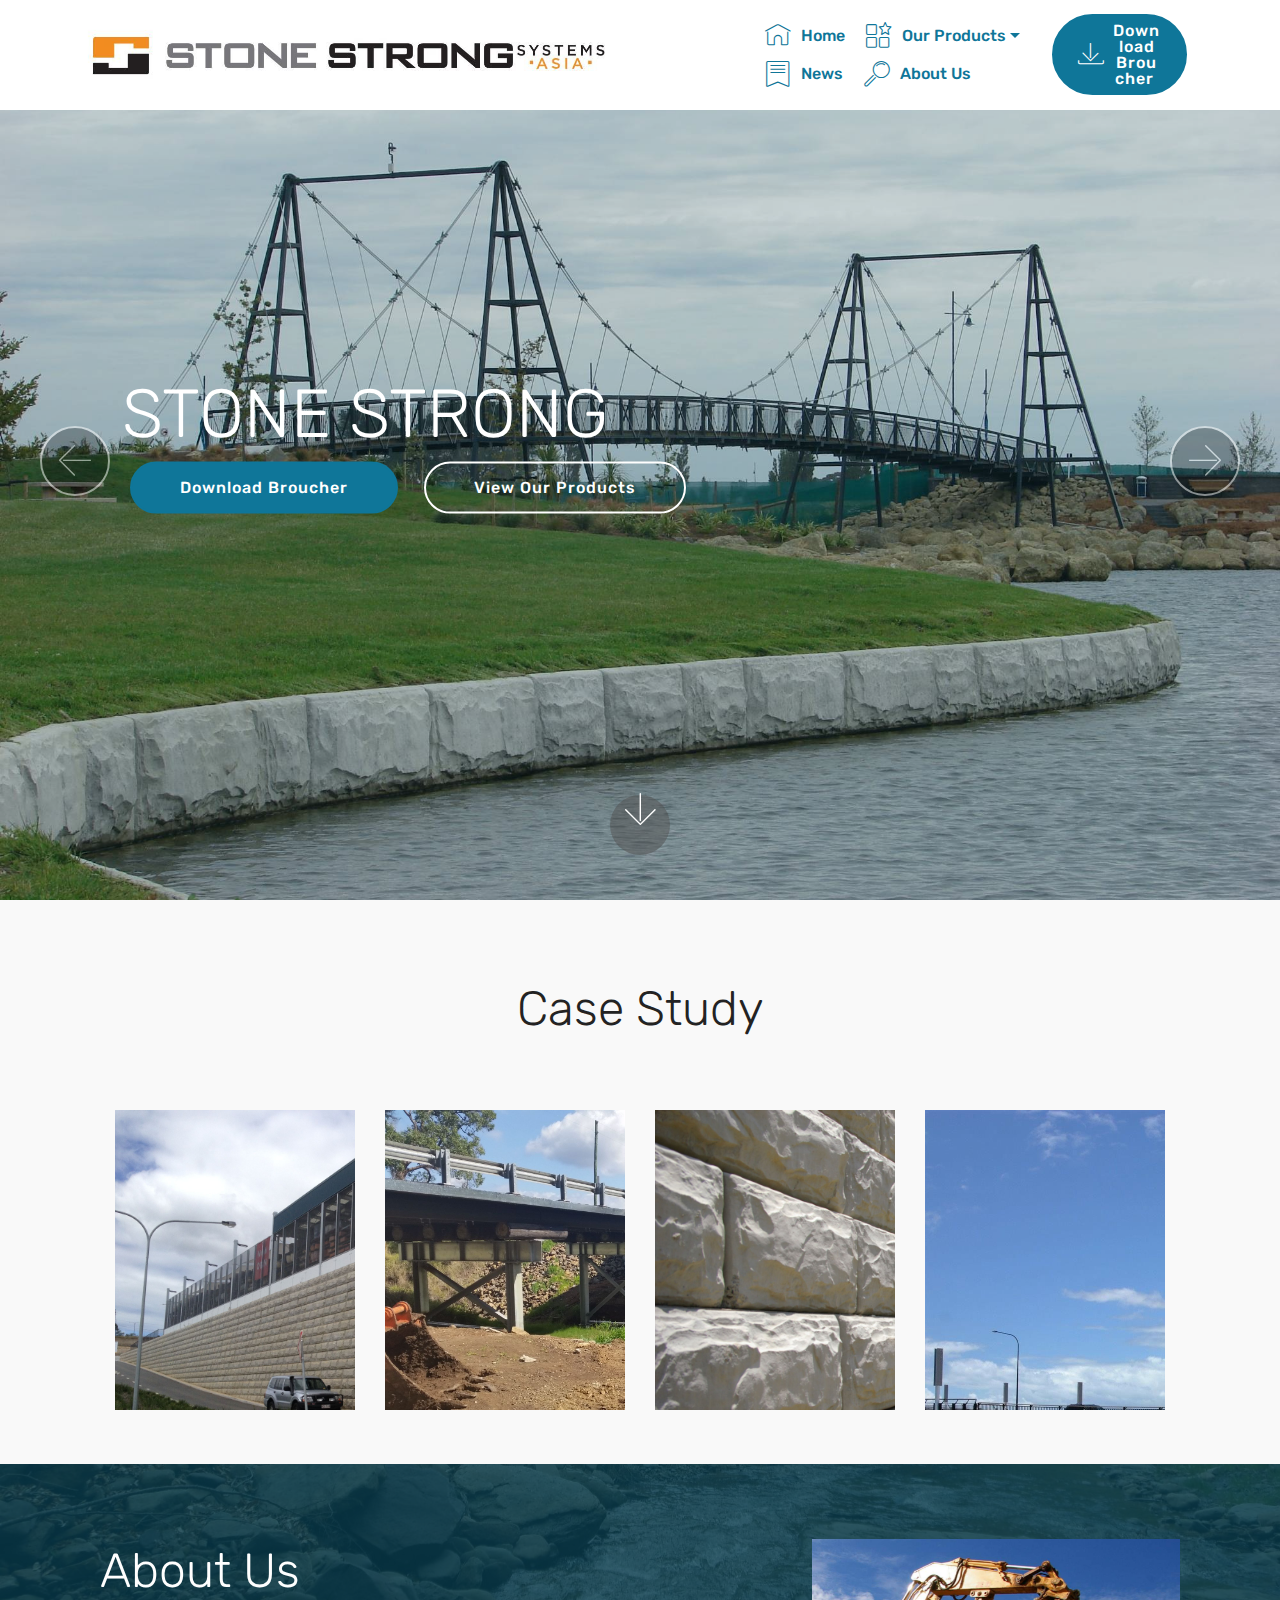
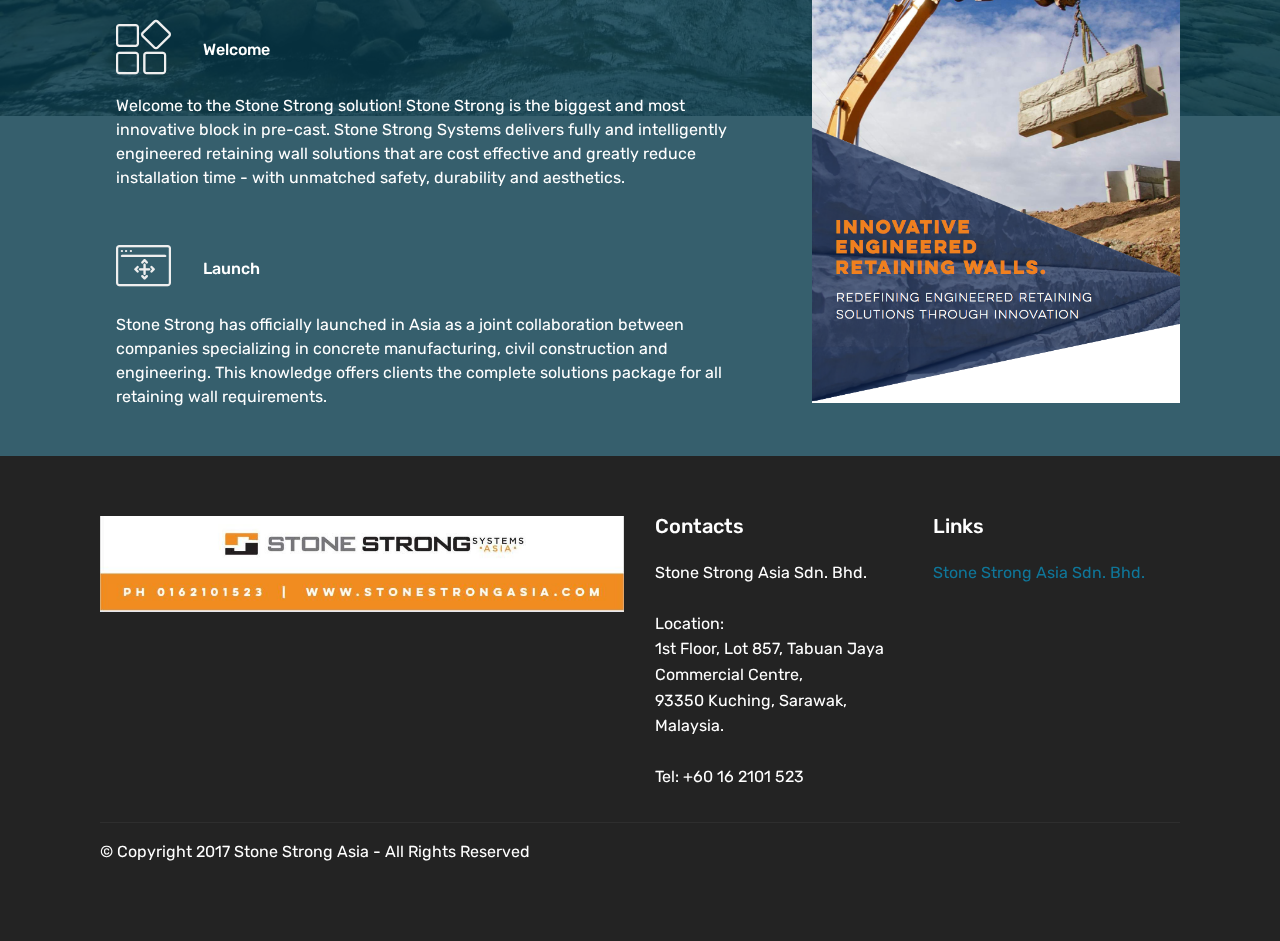
==== commit c2a0d859: "Updated company addresses" ====
--- a/index.html
+++ b/index.html
@@ -6,7 +6,7 @@
   <meta http-equiv="X-UA-Compatible" content="IE=edge">
   <meta name="generator" content="Mobirise v4.4.0, mobirise.com">
   <meta name="viewport" content="width=device-width, initial-scale=1">
-  <link rel="shortcut icon" href="assets/images/logo.jpg" type="image/x-icon">
+  <link rel="shortcut icon" href="assets/images/small_logo.png" type="image/x-icon">
   <meta name="description" content="">
   <title>Home</title>
   <link rel="stylesheet" href="assets/web/assets/mobirise-icons/mobirise-icons.css">
@@ -39,19 +39,19 @@
         <div class="menu-logo">
             <div class="navbar-brand">
                 <span class="navbar-logo">
-                    <a href="index.html">
+                    <a href="/">
                          <img src="assets/images/logo.jpg" alt="Mobirise" title="" media-simple="true" style="height: 4.1rem;">
                     </a>
                 </span>
-                <span class="navbar-caption-wrap"><a class="navbar-caption text-white display-4" href="index.html"></a></span>
+                <span class="navbar-caption-wrap"><a class="navbar-caption text-white display-4" href="/"></a></span>
             </div>
         </div>
         <div class="collapse navbar-collapse" id="navbarSupportedContent">
             <ul class="navbar-nav nav-dropdown" data-app-modern-menu="true"><li class="nav-item">
-                    <a class="nav-link link text-primary display-4" href="index.html">
+                    <a class="nav-link link text-primary display-4" href="/">
                         <span class="mbri-home mbr-iconfont mbr-iconfont-btn"></span>Home</a>
                 </li><li class="nav-item dropdown"><a class="nav-link link text-primary dropdown-toggle display-4" href="products.html" data-toggle="dropdown-submenu" aria-expanded="false"><span class="mbri-features mbr-iconfont mbr-iconfont-btn"></span>Our Products</a><div class="dropdown-menu"><a class="text-primary dropdown-item display-4" href="products.html#features12-1j">24SF Block</a><a class="text-primary dropdown-item display-4" href="products.html#features12-1k" aria-expanded="false">6 SF Block</a><a class="text-primary dropdown-item display-4" href="products.html#features12-1l" aria-expanded="false">Corner Block</a><a class="text-primary dropdown-item display-4" href="products.html#features12-1m" aria-expanded="false">Soil Nail Block</a><a class="text-primary dropdown-item display-4" href="products.html#features12-1n" aria-expanded="false">Pile Through Blocks</a></div></li><li class="nav-item"><a class="nav-link link text-primary display-4" href="news.html"><span class="mbri-bookmark mbr-iconfont mbr-iconfont-btn"></span>News</a></li><li class="nav-item">
-                    <a class="nav-link link text-primary display-4" href="index.html#features11-16">
+                    <a class="nav-link link text-primary display-4" href="/#features11-16">
                         <span class="mbri-search mbr-iconfont mbr-iconfont-btn"></span>
                         About Us
                     </a>
@@ -71,7 +71,7 @@
         <ol class="carousel-indicators">
         </ol><div class="carousel-inner" role="listbox"><div class="carousel-item slider-fullscreen-image" data-bg-video-slide="false" style="background-image: url(assets/images/rolling-photo-bridge-abutment-2000x1500.jpg);"><div class="container container-slide"><div class="image_wrapper"><div class="mbr-overlay" style="background-color: rgb(7, 59, 76);"></div><img src="assets/images/rolling-photo-bridge-abutment-2000x1500.jpg"><div class="carousel-caption justify-content-center"><div class="col-10 align-center"><h2 class="mbr-fonts-style display-1">STONE STRONG</h2><div class="mbr-section-btn" buttons="0"><a class="btn  display-4 btn-primary" href="assets/docs/Stone%20Strong%20Asia%20Brochure.pdf" download>Download Broucher</a> <a class="btn  btn-white-outline display-4" href="products.html">View Our Products</a></div></div></div></div></div></div><div class="carousel-item slider-fullscreen-image active" data-bg-video-slide="false" style="background-image: url(assets/images/rolling-photo-channel-2000x1500.jpg);"><div class="container container-slide"><div class="image_wrapper"><div class="mbr-overlay" style="background-color: rgb(7, 59, 76);"></div><img src="assets/images/rolling-photo-channel-2000x1500.jpg"><div class="carousel-caption justify-content-center"><div class="col-10 align-left"><h2 class="mbr-fonts-style display-1">STONE STRONG</h2><div class="mbr-section-btn" buttons="0"><a class="btn  btn-primary display-4" href="assets/docs/Stone%20Strong%20Asia%20Brochure.pdf" download>Download Broucher </a> <a class="btn  btn-white-outline display-4" href="products.html">View Our Products</a></div></div></div></div></div></div><div class="carousel-item slider-fullscreen-image" data-bg-video-slide="false" style="background-image: url(assets/images/rolling-photo-retaining-wall-2000x1329.jpg);"><div class="container container-slide"><div class="image_wrapper"><div class="mbr-overlay" style="background-color: rgb(7, 59, 76);"></div><img src="assets/images/rolling-photo-retaining-wall-2000x1329.jpg"><div class="carousel-caption justify-content-center"><div class="col-10 align-right"><h2 class="mbr-fonts-style display-1">STONE STRONG</h2><div class="mbr-section-btn" buttons="0"><a class="btn display-4 btn-primary" href="assets/docs/Stone%20Strong%20Asia%20Brochure.pdf" download>Download Broucher </a> <a class="btn  btn-white-outline display-4" href="products.html">View Our Products</a></div></div></div></div></div></div></div><a data-app-prevent-settings="" class="carousel-control carousel-control-prev" role="button" data-slide="prev" href="#slider1-1a"><span aria-hidden="true" class="mbri-left mbr-iconfont"></span><span class="sr-only">Previous</span></a><a data-app-prevent-settings="" class="carousel-control carousel-control-next" role="button" data-slide="next" href="#slider1-1a"><span aria-hidden="true" class="mbri-right mbr-iconfont"></span><span class="sr-only">Next</span></a></div></div>
     <div class="mbr-arrow hidden-sm-down" aria-hidden="true">
-        <a href="index.html#features15-2o">
+        <a href="/#features15-2o">
             <i class="mbri-down mbr-iconfont"></i>
         </a>
     </div>
@@ -210,7 +210,7 @@
         <div class="media-container-row content text-white">
             <div class="col-12 col-md-3">
                 <div class="media-wrap">
-                    <a href="index.html">
+                    <a href="/">
                         <img src="assets/images/footer_logo.jpg" alt="Mobirise" title="" media-simple="true">
                     </a>
                 </div>
@@ -224,15 +224,20 @@
                     Contacts
                 </h5>
                 <p class="mbr-text">
-                    Email: support@stonestrongasia.com
-                    <br>Phone: 016 2101 523</p>
+                    Stone Strong Asia Sdn. Bhd.
+                    <br>
+                    <br>Location:
+                    <br>1st Floor, Lot 857, Tabuan Jaya Commercial Centre,
+                    <br>93350 Kuching, Sarawak, Malaysia.
+                    <br>
+                    <br>Tel: +60 16 2101 523
             </div>
             <div class="col-12 col-md-3 mbr-fonts-style display-7">
                 <h5 class="pb-3">
                     Links
                 </h5>
                 <p class="mbr-text">
-                    <a href="index.html">Stone Strong ASIA</a>
+                    <a href="/">Stone Strong Asia Sdn. Bhd.</a>
                 </p>
             </div>
         </div>
--- a/assets/mobirise/css/mbr-additional.css
+++ b/assets/mobirise/css/mbr-additional.css
@@ -641,7 +641,7 @@
   background-color: #000;
   bottom: 0;
   left: 0;
-  opacity: .5;
+  opacity: .2;
   position: absolute;
   right: 0;
   top: 0;
@@ -3287,8 +3287,8 @@
   flex-basis: auto;
 }
 .cid-qzqW7sLOVu {
-  padding-top: 90px;
-  padding-bottom: 90px;
+  padding-top: 135px;
+  padding-bottom: 110px;
   background-color: #f9f9f9;
 }
 .cid-qzqW7sLOVu h2 {
@@ -3368,8 +3368,8 @@
   color: #073b4c;
 }
 .cid-qzqWu18UVK {
-  padding-top: 90px;
-  padding-bottom: 90px;
+  padding-top: 135px;
+  padding-bottom: 110px;
   background-color: #f9f9f9;
 }
 .cid-qzqWu18UVK h2 {
@@ -3449,8 +3449,8 @@
   color: #879a9f;
 }
 .cid-qzqWuLaoyU {
-  padding-top: 90px;
-  padding-bottom: 90px;
+  padding-top: 135px;
+  padding-bottom: 70px;
   background-color: #f9f9f9;
 }
 .cid-qzqWuLaoyU h2 {
@@ -3530,8 +3530,8 @@
   color: #879a9f;
 }
 .cid-qzqWv64R3H {
-  padding-top: 90px;
-  padding-bottom: 90px;
+  padding-top: 135px;
+  padding-bottom: 240px;
   background-color: #f9f9f9;
 }
 .cid-qzqWv64R3H h2 {
@@ -3611,8 +3611,8 @@
   color: #879a9f;
 }
 .cid-qzqXbpJumh {
-  padding-top: 90px;
-  padding-bottom: 90px;
+  padding-top: 135px;
+  padding-bottom: 110px;
   background-color: #f9f9f9;
 }
 .cid-qzqXbpJumh h2 {
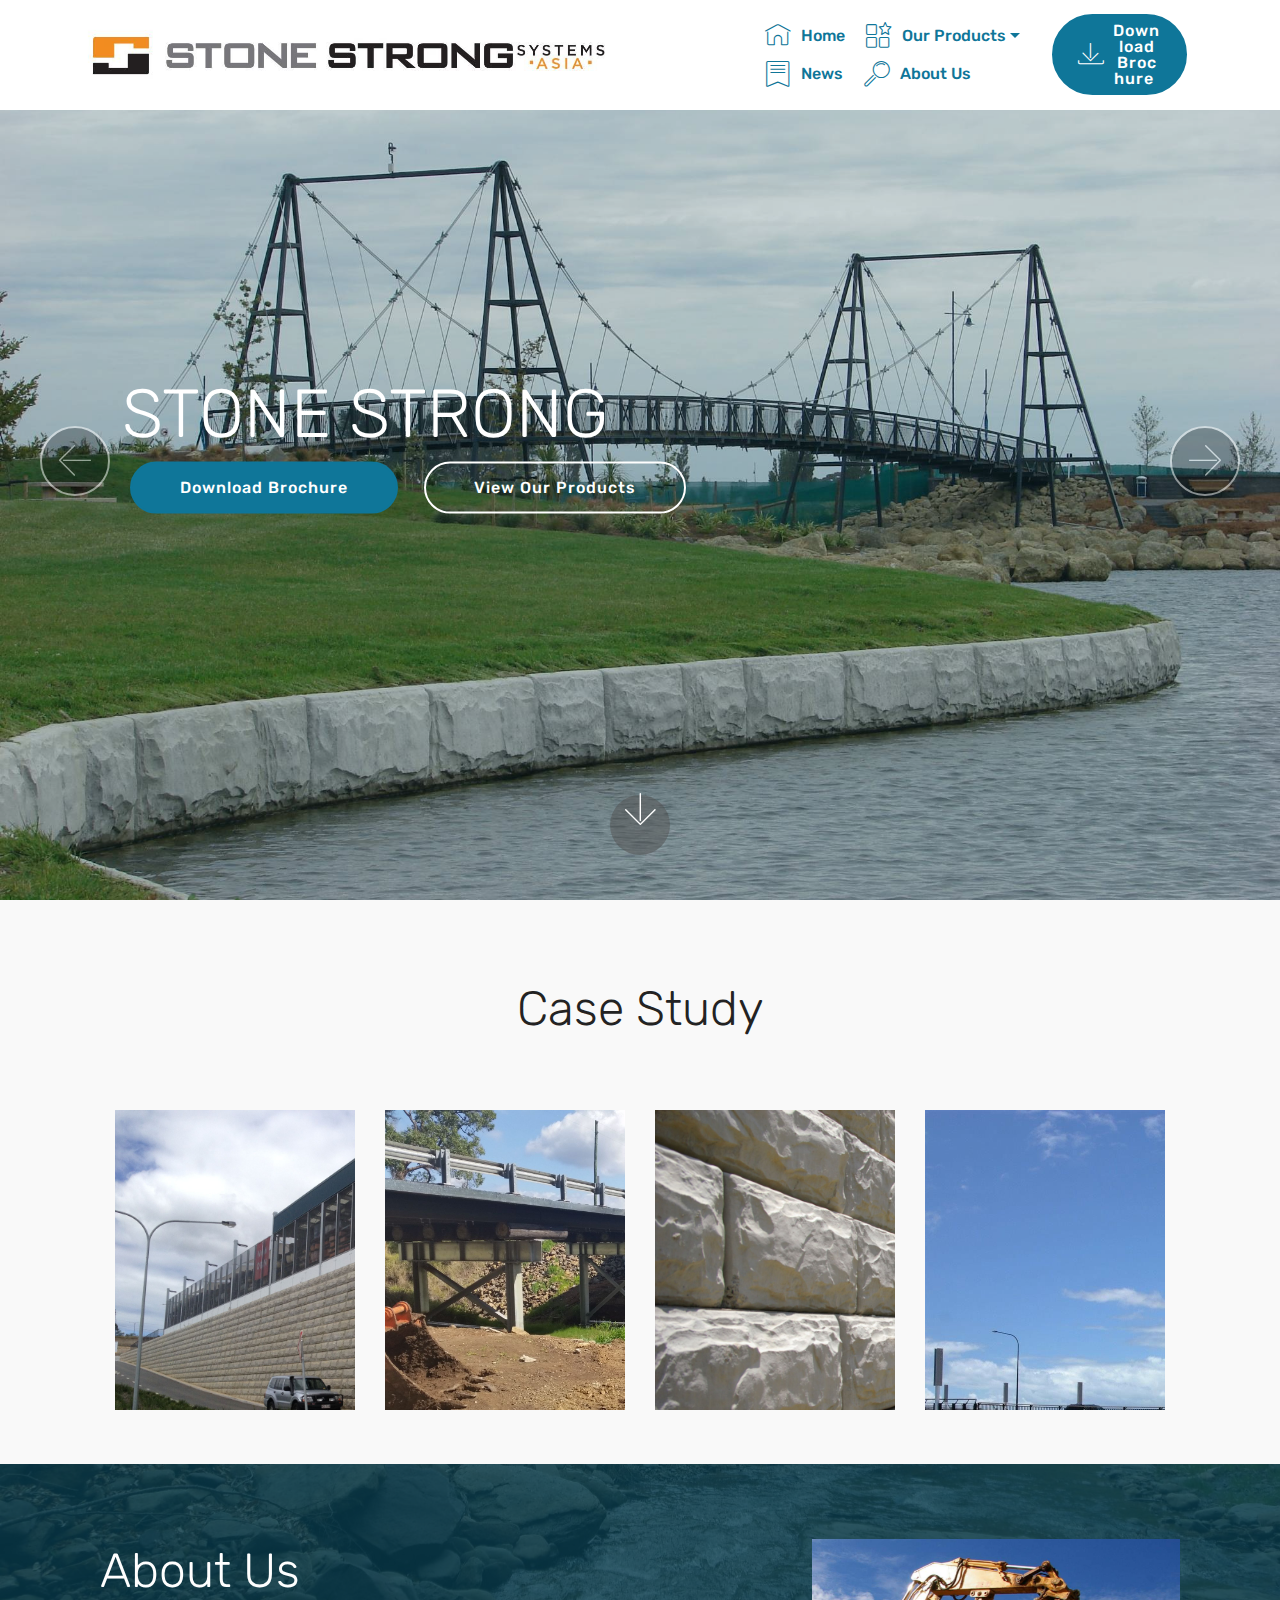
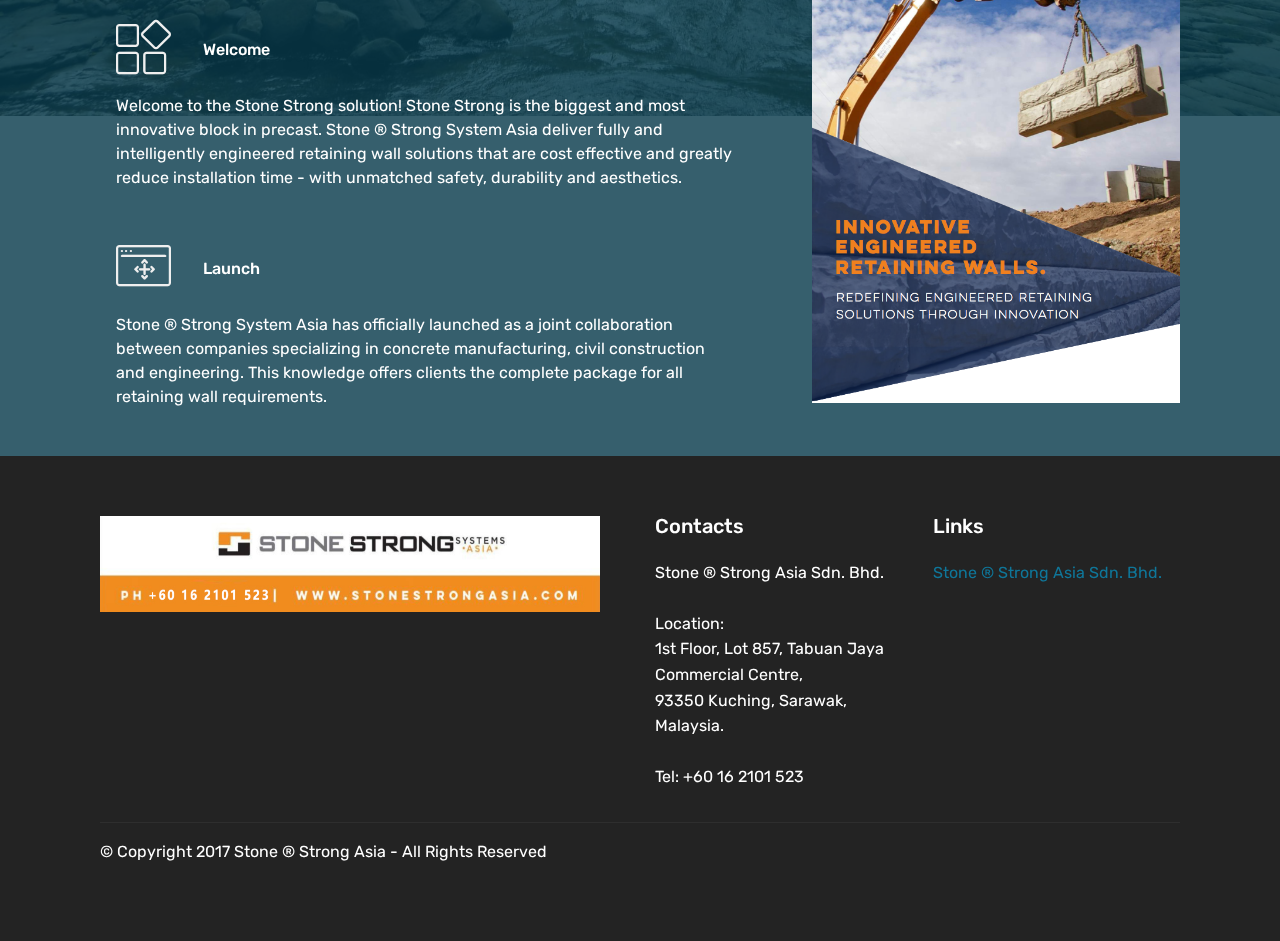
==== commit a98fd537: "Fixing typo and changed the logo" ====
--- a/index.html
+++ b/index.html
@@ -58,7 +58,7 @@
                 </li></ul>
             <div class="navbar-buttons mbr-section-btn"><a class="btn btn-sm btn-primary display-4" href="assets/docs/Stone%20Strong%20Asia%20Brochure.pdf" download>
                     <span class="mbri-save mbr-iconfont mbr-iconfont-btn "></span>
-                    Download Broucher&nbsp;</a></div>
+                    Download Brochure&nbsp;</a></div>
         </div>
     </nav>
 </section>
@@ -69,7 +69,7 @@
 
     <div class="full-screen"><div class="mbr-slider slide carousel" data-pause="true" data-keyboard="false" data-ride="carousel" data-interval="8000">
         <ol class="carousel-indicators">
-        </ol><div class="carousel-inner" role="listbox"><div class="carousel-item slider-fullscreen-image" data-bg-video-slide="false" style="background-image: url(assets/images/rolling-photo-bridge-abutment-2000x1500.jpg);"><div class="container container-slide"><div class="image_wrapper"><div class="mbr-overlay" style="background-color: rgb(7, 59, 76);"></div><img src="assets/images/rolling-photo-bridge-abutment-2000x1500.jpg"><div class="carousel-caption justify-content-center"><div class="col-10 align-center"><h2 class="mbr-fonts-style display-1">STONE STRONG</h2><div class="mbr-section-btn" buttons="0"><a class="btn  display-4 btn-primary" href="assets/docs/Stone%20Strong%20Asia%20Brochure.pdf" download>Download Broucher</a> <a class="btn  btn-white-outline display-4" href="products.html">View Our Products</a></div></div></div></div></div></div><div class="carousel-item slider-fullscreen-image active" data-bg-video-slide="false" style="background-image: url(assets/images/rolling-photo-channel-2000x1500.jpg);"><div class="container container-slide"><div class="image_wrapper"><div class="mbr-overlay" style="background-color: rgb(7, 59, 76);"></div><img src="assets/images/rolling-photo-channel-2000x1500.jpg"><div class="carousel-caption justify-content-center"><div class="col-10 align-left"><h2 class="mbr-fonts-style display-1">STONE STRONG</h2><div class="mbr-section-btn" buttons="0"><a class="btn  btn-primary display-4" href="assets/docs/Stone%20Strong%20Asia%20Brochure.pdf" download>Download Broucher </a> <a class="btn  btn-white-outline display-4" href="products.html">View Our Products</a></div></div></div></div></div></div><div class="carousel-item slider-fullscreen-image" data-bg-video-slide="false" style="background-image: url(assets/images/rolling-photo-retaining-wall-2000x1329.jpg);"><div class="container container-slide"><div class="image_wrapper"><div class="mbr-overlay" style="background-color: rgb(7, 59, 76);"></div><img src="assets/images/rolling-photo-retaining-wall-2000x1329.jpg"><div class="carousel-caption justify-content-center"><div class="col-10 align-right"><h2 class="mbr-fonts-style display-1">STONE STRONG</h2><div class="mbr-section-btn" buttons="0"><a class="btn display-4 btn-primary" href="assets/docs/Stone%20Strong%20Asia%20Brochure.pdf" download>Download Broucher </a> <a class="btn  btn-white-outline display-4" href="products.html">View Our Products</a></div></div></div></div></div></div></div><a data-app-prevent-settings="" class="carousel-control carousel-control-prev" role="button" data-slide="prev" href="#slider1-1a"><span aria-hidden="true" class="mbri-left mbr-iconfont"></span><span class="sr-only">Previous</span></a><a data-app-prevent-settings="" class="carousel-control carousel-control-next" role="button" data-slide="next" href="#slider1-1a"><span aria-hidden="true" class="mbri-right mbr-iconfont"></span><span class="sr-only">Next</span></a></div></div>
+        </ol><div class="carousel-inner" role="listbox"><div class="carousel-item slider-fullscreen-image" data-bg-video-slide="false" style="background-image: url(assets/images/rolling-photo-bridge-abutment-2000x1500.jpg);"><div class="container container-slide"><div class="image_wrapper"><div class="mbr-overlay" style="background-color: rgb(7, 59, 76);"></div><img src="assets/images/rolling-photo-bridge-abutment-2000x1500.jpg"><div class="carousel-caption justify-content-center"><div class="col-10 align-center"><h2 class="mbr-fonts-style display-1">STONE STRONG</h2><div class="mbr-section-btn" buttons="0"><a class="btn  display-4 btn-primary" href="assets/docs/Stone%20Strong%20Asia%20Brochure.pdf" download>Download Brochure</a> <a class="btn  btn-white-outline display-4" href="products.html">View Our Products</a></div></div></div></div></div></div><div class="carousel-item slider-fullscreen-image active" data-bg-video-slide="false" style="background-image: url(assets/images/rolling-photo-channel-2000x1500.jpg);"><div class="container container-slide"><div class="image_wrapper"><div class="mbr-overlay" style="background-color: rgb(7, 59, 76);"></div><img src="assets/images/rolling-photo-channel-2000x1500.jpg"><div class="carousel-caption justify-content-center"><div class="col-10 align-left"><h2 class="mbr-fonts-style display-1">STONE STRONG</h2><div class="mbr-section-btn" buttons="0"><a class="btn  btn-primary display-4" href="assets/docs/Stone%20Strong%20Asia%20Brochure.pdf" download>Download Brochure </a> <a class="btn  btn-white-outline display-4" href="products.html">View Our Products</a></div></div></div></div></div></div><div class="carousel-item slider-fullscreen-image" data-bg-video-slide="false" style="background-image: url(assets/images/rolling-photo-retaining-wall-2000x1329.jpg);"><div class="container container-slide"><div class="image_wrapper"><div class="mbr-overlay" style="background-color: rgb(7, 59, 76);"></div><img src="assets/images/rolling-photo-retaining-wall-2000x1329.jpg"><div class="carousel-caption justify-content-center"><div class="col-10 align-right"><h2 class="mbr-fonts-style display-1">STONE STRONG</h2><div class="mbr-section-btn" buttons="0"><a class="btn display-4 btn-primary" href="assets/docs/Stone%20Strong%20Asia%20Brochure.pdf" download>Download Brochure </a> <a class="btn  btn-white-outline display-4" href="products.html">View Our Products</a></div></div></div></div></div></div></div><a data-app-prevent-settings="" class="carousel-control carousel-control-prev" role="button" data-slide="prev" href="#slider1-1a"><span aria-hidden="true" class="mbri-left mbr-iconfont"></span><span class="sr-only">Previous</span></a><a data-app-prevent-settings="" class="carousel-control carousel-control-next" role="button" data-slide="next" href="#slider1-1a"><span aria-hidden="true" class="mbri-right mbr-iconfont"></span><span class="sr-only">Next</span></a></div></div>
     <div class="mbr-arrow hidden-sm-down" aria-hidden="true">
         <a href="/#features15-2o">
             <i class="mbri-down mbr-iconfont"></i>
@@ -174,7 +174,7 @@
                             </div>                
 
                             <div class="card-box">
-                                <p class="block-text mbr-fonts-style display-7">Welcome to the Stone Strong solution! Stone Strong is the biggest and most innovative block in pre-cast. Stone Strong Systems delivers fully and intelligently engineered retaining wall solutions that are cost effective and greatly reduce installation time - with unmatched safety, durability and aesthetics. <br></p>
+                                <p class="block-text mbr-fonts-style display-7">Welcome to the Stone Strong solution! Stone Strong is the biggest and most innovative block in precast. Stone ® Strong System Asia deliver fully and intelligently engineered retaining wall solutions that are cost effective and greatly reduce installation time - with unmatched safety, durability and aesthetics. <br></p>
                             </div>
                         </div>
 
@@ -190,7 +190,7 @@
                             </div>                
 
                             <div class="card-box">
-                                <p class="block-text mbr-fonts-style display-7">Stone Strong has officially launched in Asia as a joint collaboration between companies specializing in concrete manufacturing, civil construction and engineering. This knowledge offers clients the complete solutions package for all retaining wall requirements.<br></p>
+                                <p class="block-text mbr-fonts-style display-7">Stone ® Strong System Asia has officially launched as a joint collaboration between companies specializing in concrete manufacturing, civil construction and engineering. This knowledge offers clients the complete package for all retaining wall requirements.<br></p>
                             </div>
                         </div>
                     </div>
@@ -201,17 +201,13 @@
 </section>
 
 <section class="cid-qzpWOu5pA1" id="footer1-j" data-rv-view="486">
-
-    
-
-    
 
     <div class="container">
         <div class="media-container-row content text-white">
             <div class="col-12 col-md-3">
                 <div class="media-wrap">
                     <a href="/">
-                        <img src="assets/images/footer_logo.jpg" alt="Mobirise" title="" media-simple="true">
+                        <img src="assets/images/footer_logo.jpg" style="width: 500px" alt="Mobirise" title="" media-simple="true">
                     </a>
                 </div>
             </div>
@@ -224,7 +220,7 @@
                     Contacts
                 </h5>
                 <p class="mbr-text">
-                    Stone Strong Asia Sdn. Bhd.
+                    Stone ® Strong Asia Sdn. Bhd.
                     <br>
                     <br>Location:
                     <br>1st Floor, Lot 857, Tabuan Jaya Commercial Centre,
@@ -237,7 +233,7 @@
                     Links
                 </h5>
                 <p class="mbr-text">
-                    <a href="/">Stone Strong Asia Sdn. Bhd.</a>
+                    <a href="/">Stone ® Strong Asia Sdn. Bhd.</a>
                 </p>
             </div>
         </div>
@@ -250,7 +246,7 @@
             <div class="media-container-row mbr-white">
                 <div class="col-sm-6 copyright">
                     <p class="mbr-text mbr-fonts-style display-7">
-                        © Copyright 2017 Stone Strong Asia - All Rights Reserved
+                        © Copyright 2017 Stone ® Strong Asia - All Rights Reserved
                     </p>
                 </div>
                 <div class="col-md-6">
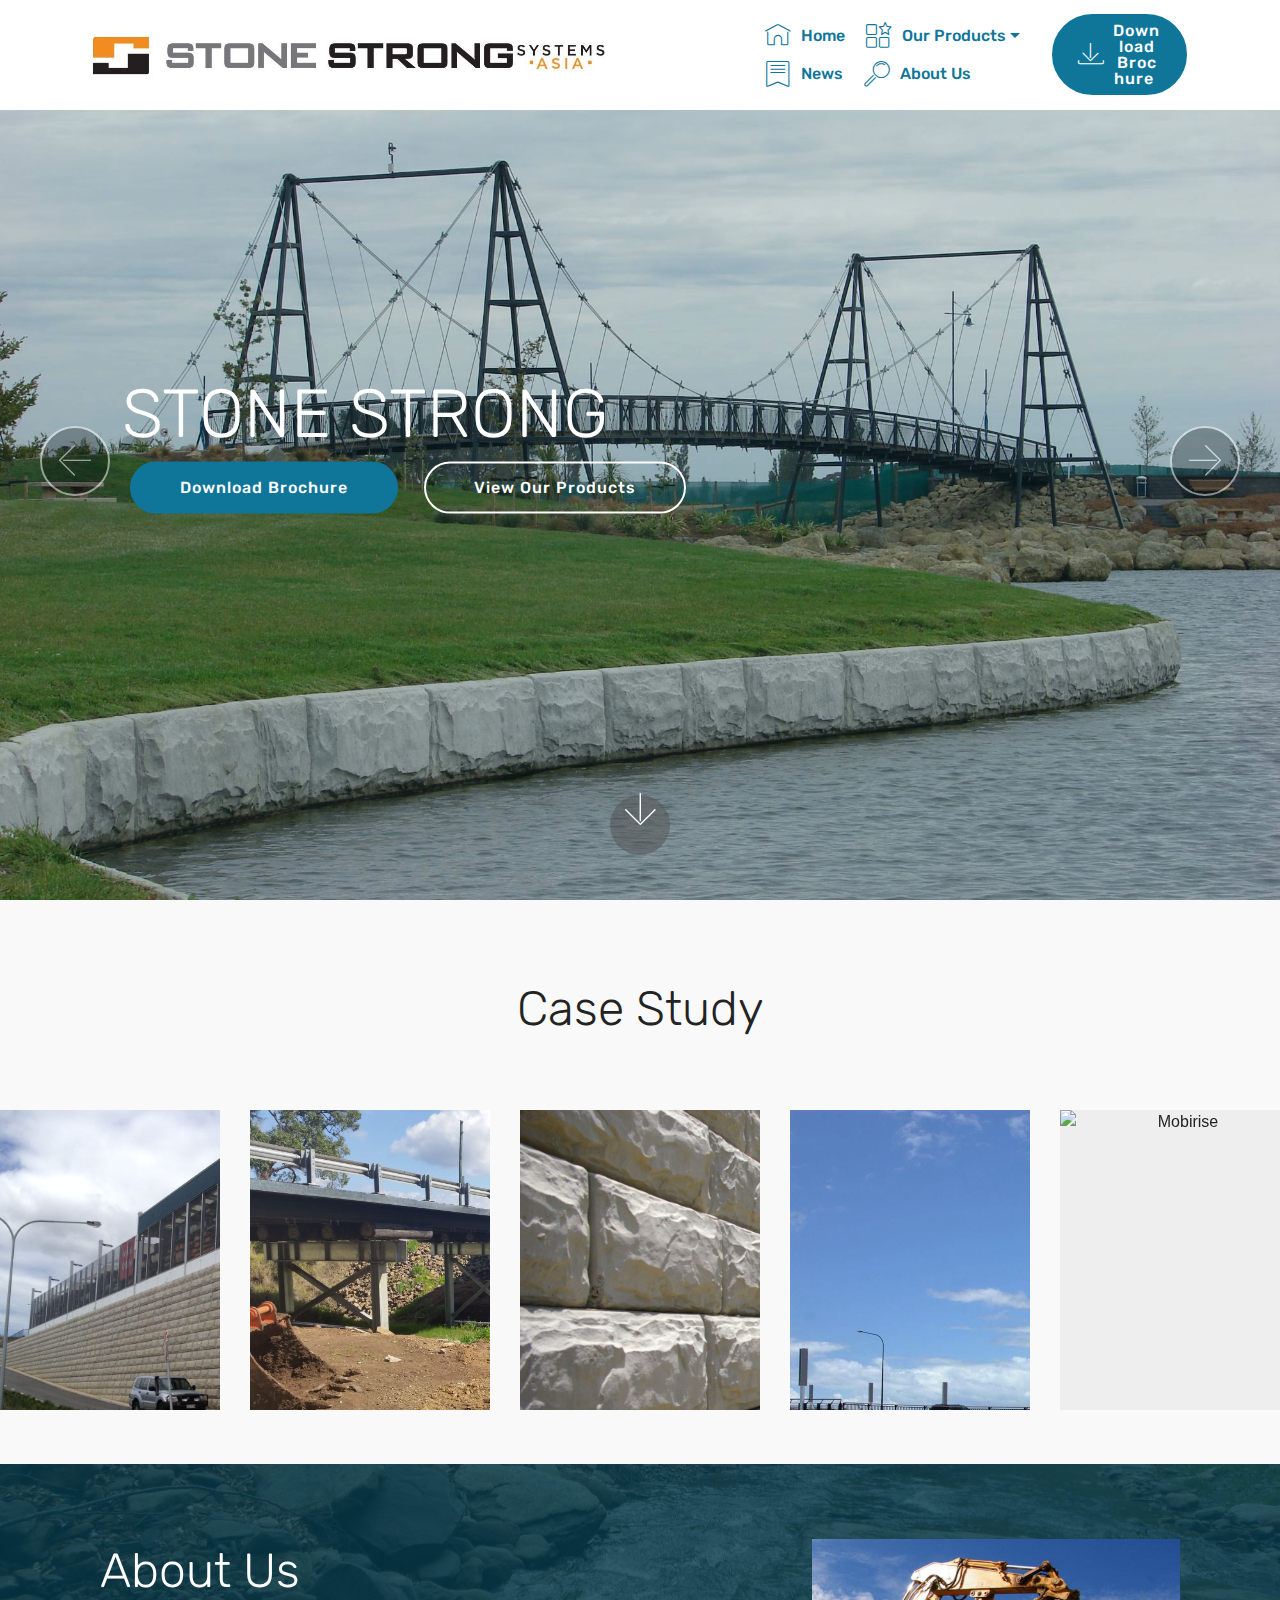
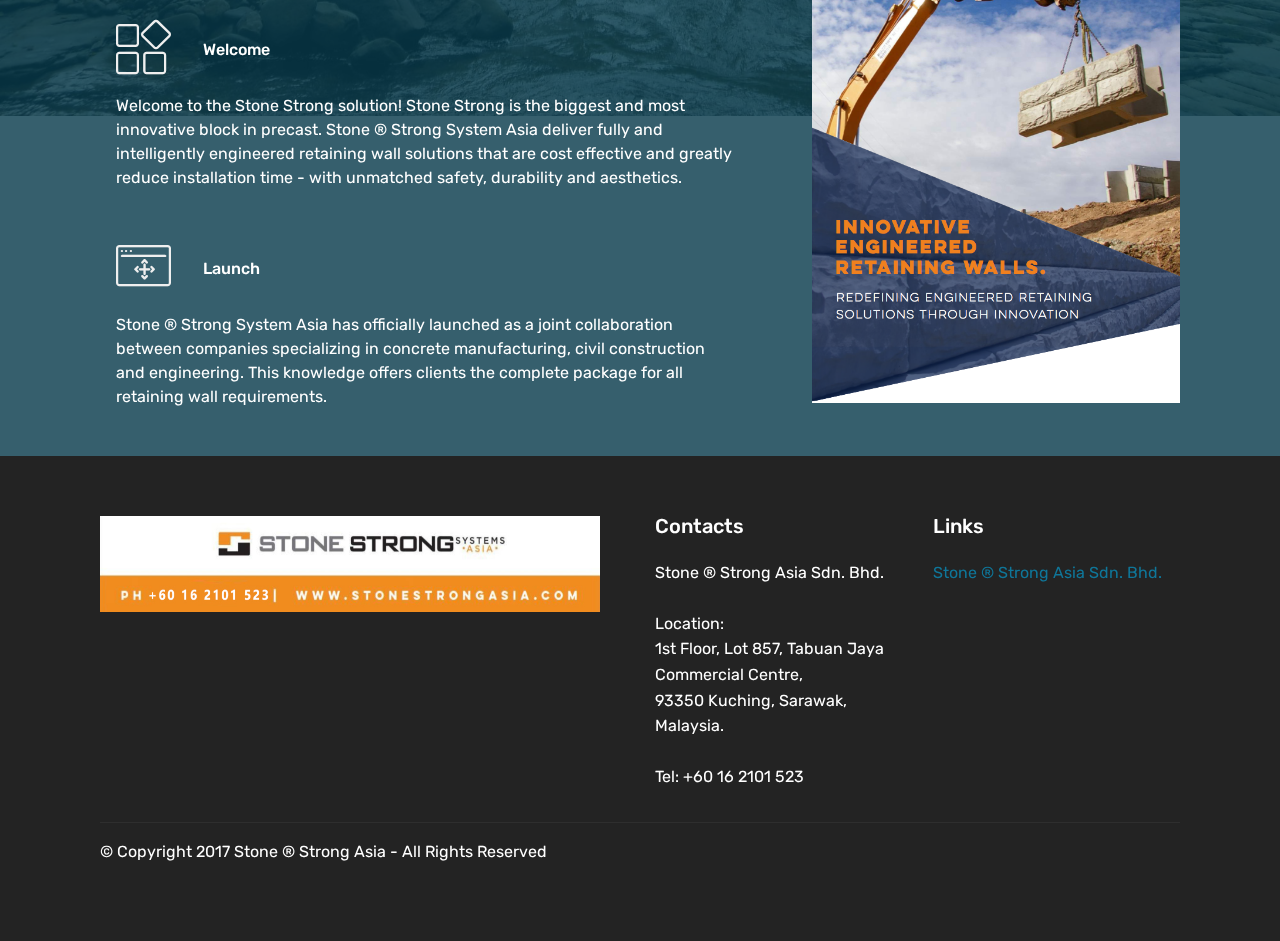
==== commit 85bbdef8: "Updated contents" ====
--- a/index.html
+++ b/index.html
@@ -134,10 +134,23 @@
                     </div>
                     <div class="card_back card_cont">
                         <a href="case_4.html" style="color: white">
-                            <h4 class="card-title py-2 mbr-fonts-style display-5">Bridge Embankment Wall On Soft Marine Clay, Brisbane, Australia</h4>
+                            <h4 class="card-title py-2 mbr-fonts-style display-5">Bridge Abutment On Soft Marine Clay, Brisbane, Australia</h4>
                         </a>
                     </div>
                 </div> 
+            </div>
+
+            <div class="col-12 col-md-6 mb-4 col-lg-3">
+                <div class="card flip-card p-5 align-center">
+                    <div class="card-front card_cont">
+                        <img src="assets/images/news_5.jpg" alt="Mobirise" media-simple="true">
+                    </div>
+                    <div class="card_back card_cont">
+                        <a href="case_5.html" style="color: white">
+                            <h4 class="card-title py-2 mbr-fonts-style display-5">Road Infratsructure project, Brisbane, Australia</h4>
+                        </a>
+                    </div>
+                </div>
             </div>
         </div>
 </div></section>
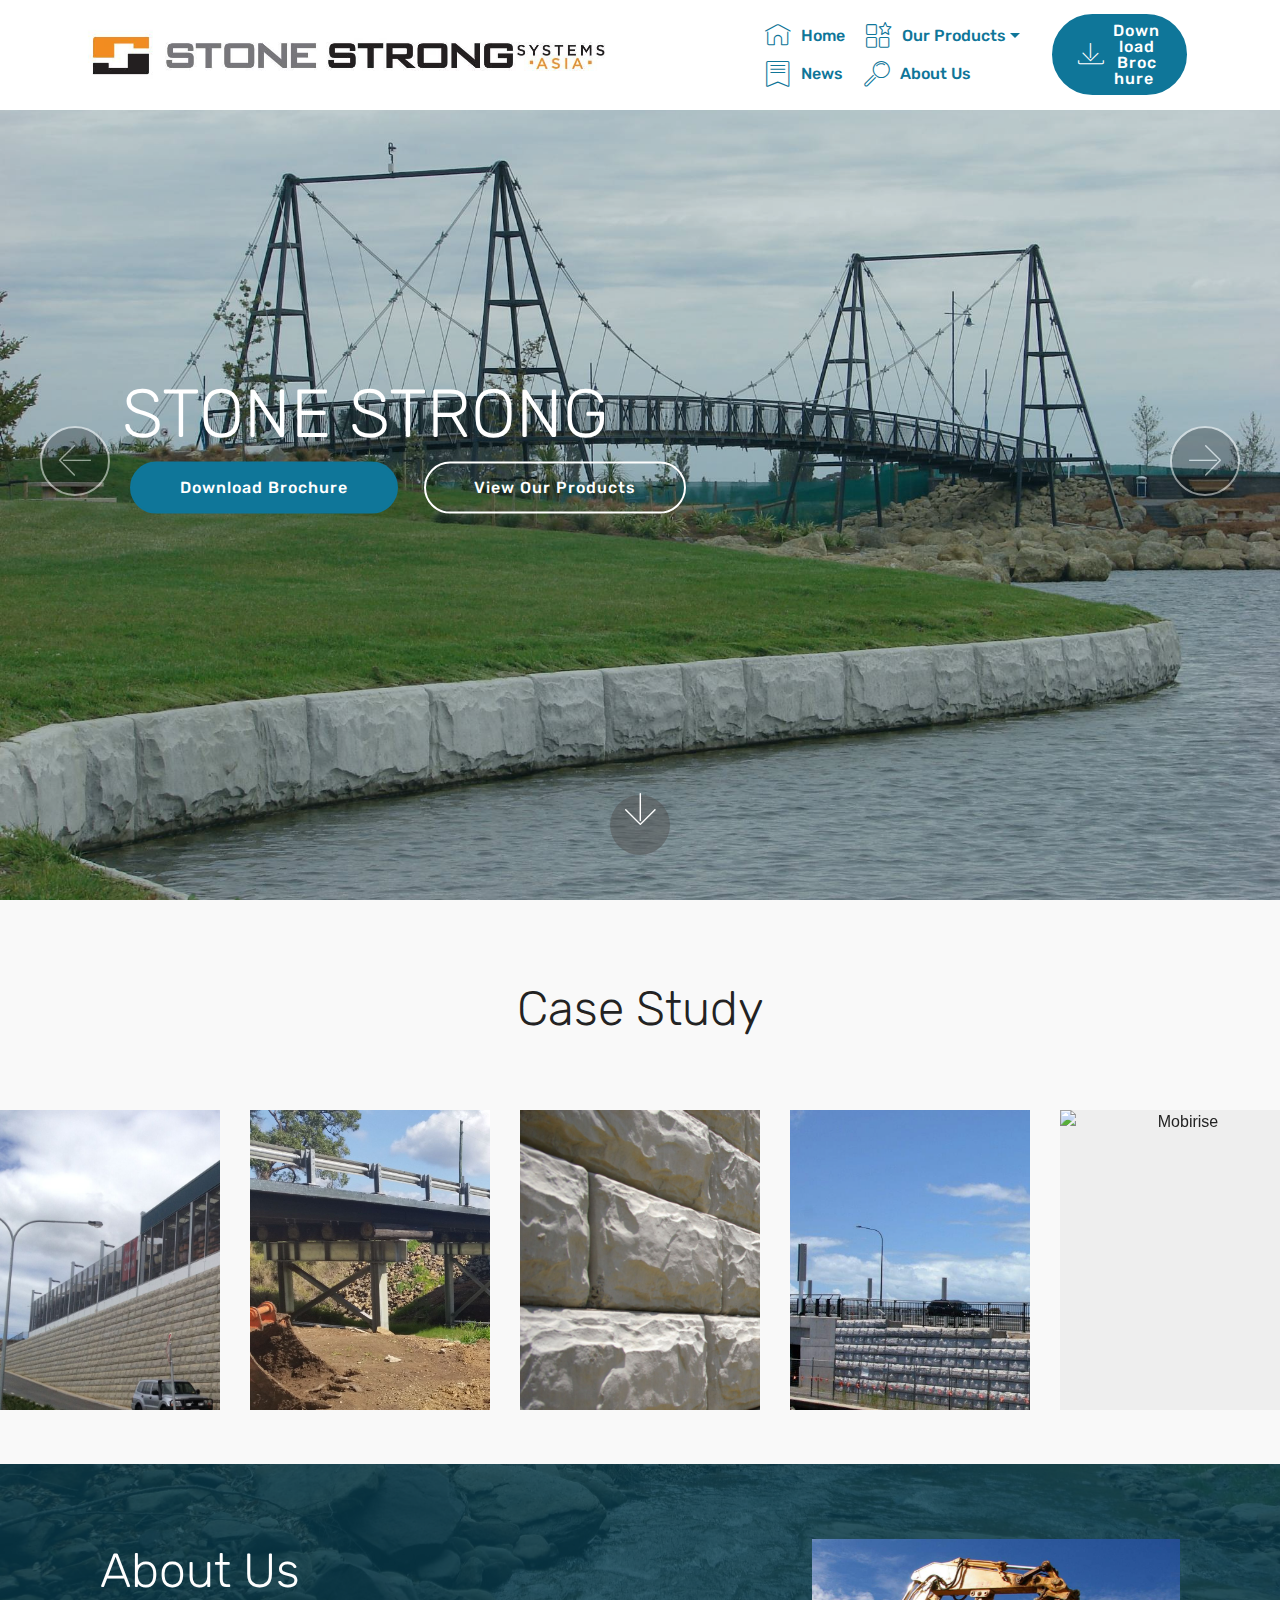
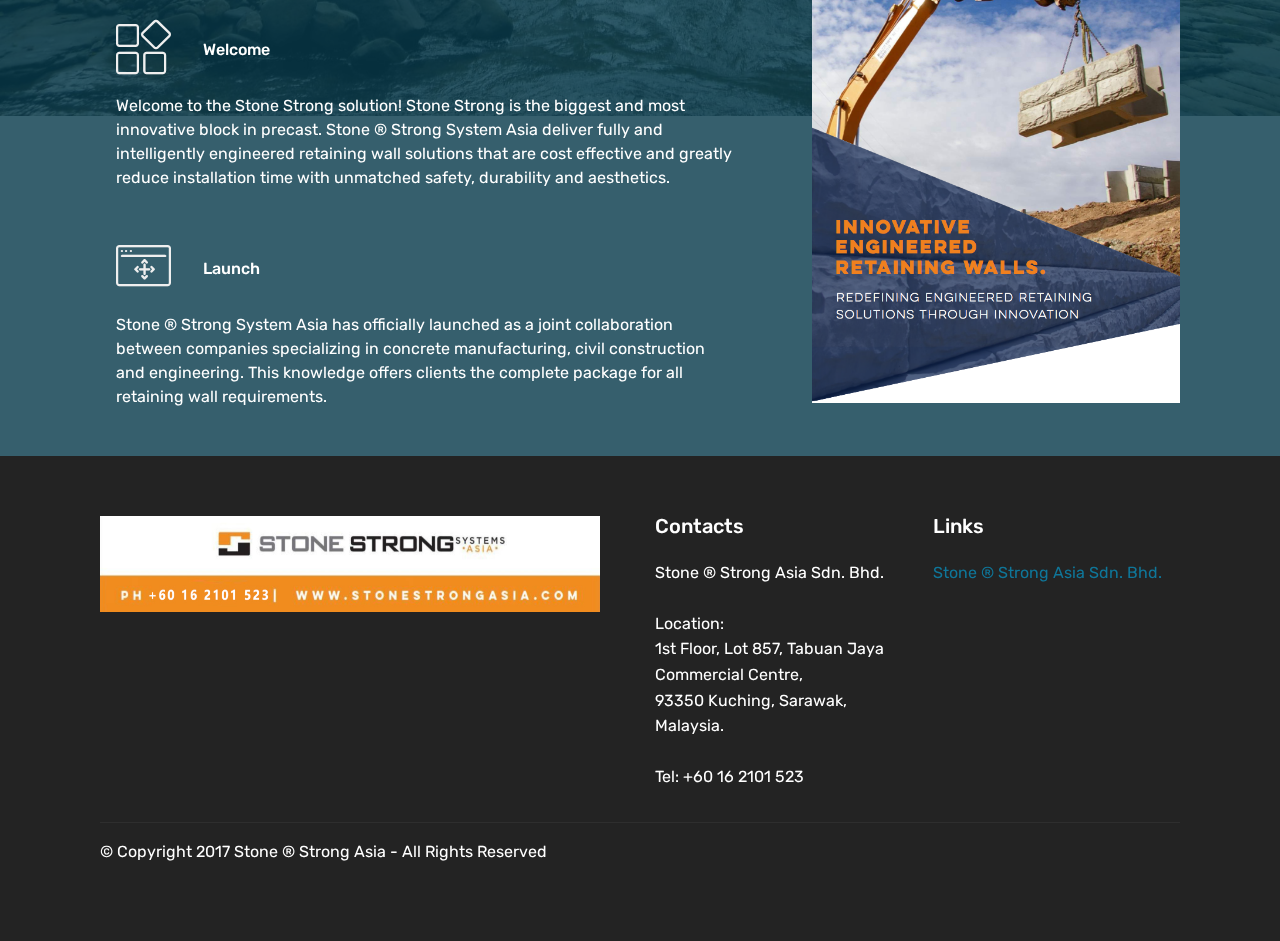
==== commit fe493f95: "Removed -" ====
--- a/index.html
+++ b/index.html
@@ -187,7 +187,7 @@
                             </div>                
 
                             <div class="card-box">
-                                <p class="block-text mbr-fonts-style display-7">Welcome to the Stone Strong solution! Stone Strong is the biggest and most innovative block in precast. Stone ® Strong System Asia deliver fully and intelligently engineered retaining wall solutions that are cost effective and greatly reduce installation time - with unmatched safety, durability and aesthetics. <br></p>
+                                <p class="block-text mbr-fonts-style display-7">Welcome to the Stone Strong solution! Stone Strong is the biggest and most innovative block in precast. Stone ® Strong System Asia deliver fully and intelligently engineered retaining wall solutions that are cost effective and greatly reduce installation time with unmatched safety, durability and aesthetics. <br></p>
                             </div>
                         </div>
 
--- a/assets/mobirise/css/mbr-additional.css
+++ b/assets/mobirise/css/mbr-additional.css
@@ -3288,7 +3288,7 @@
 }
 .cid-qzqW7sLOVu {
   padding-top: 135px;
-  padding-bottom: 110px;
+  padding-bottom: 160px;
   background-color: #f9f9f9;
 }
 .cid-qzqW7sLOVu h2 {
@@ -3369,7 +3369,7 @@
 }
 .cid-qzqWu18UVK {
   padding-top: 135px;
-  padding-bottom: 110px;
+  padding-bottom: 160px;
   background-color: #f9f9f9;
 }
 .cid-qzqWu18UVK h2 {
@@ -3450,7 +3450,7 @@
 }
 .cid-qzqWuLaoyU {
   padding-top: 135px;
-  padding-bottom: 70px;
+  padding-bottom: 160px;
   background-color: #f9f9f9;
 }
 .cid-qzqWuLaoyU h2 {
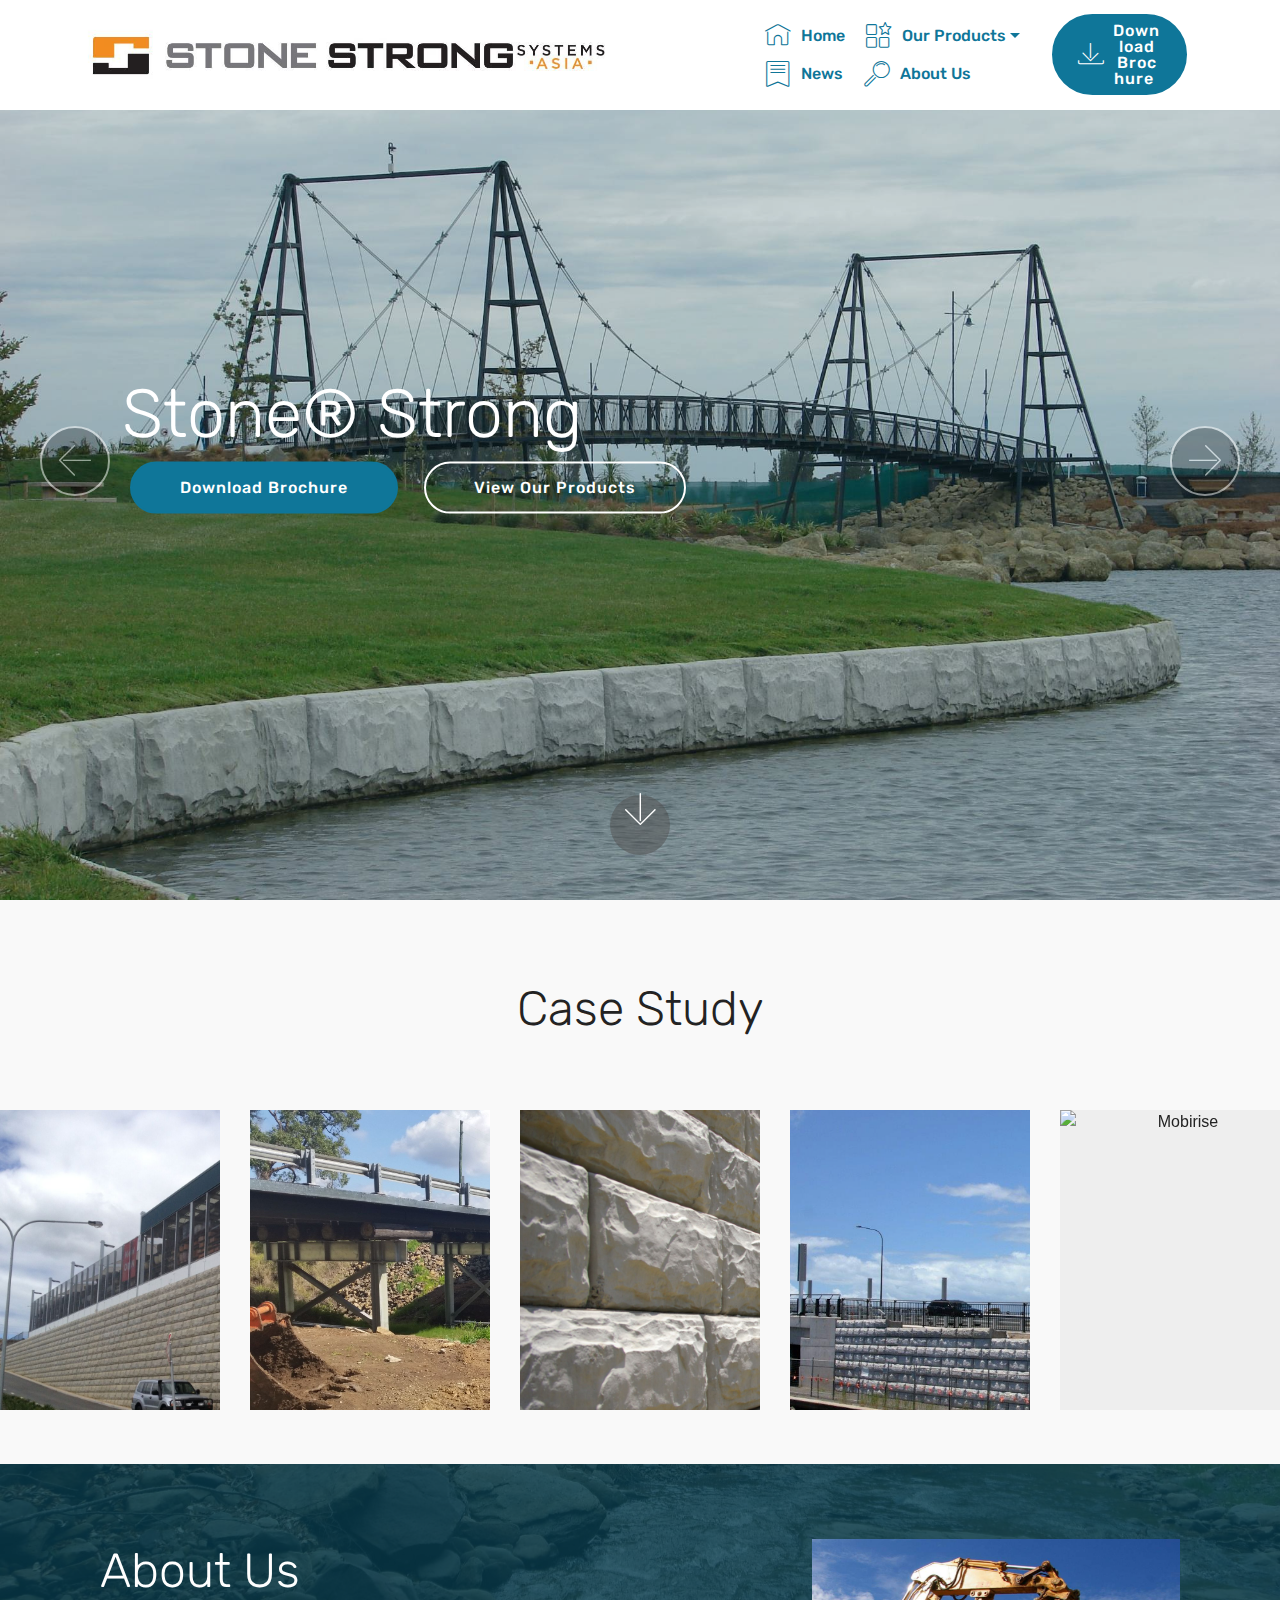
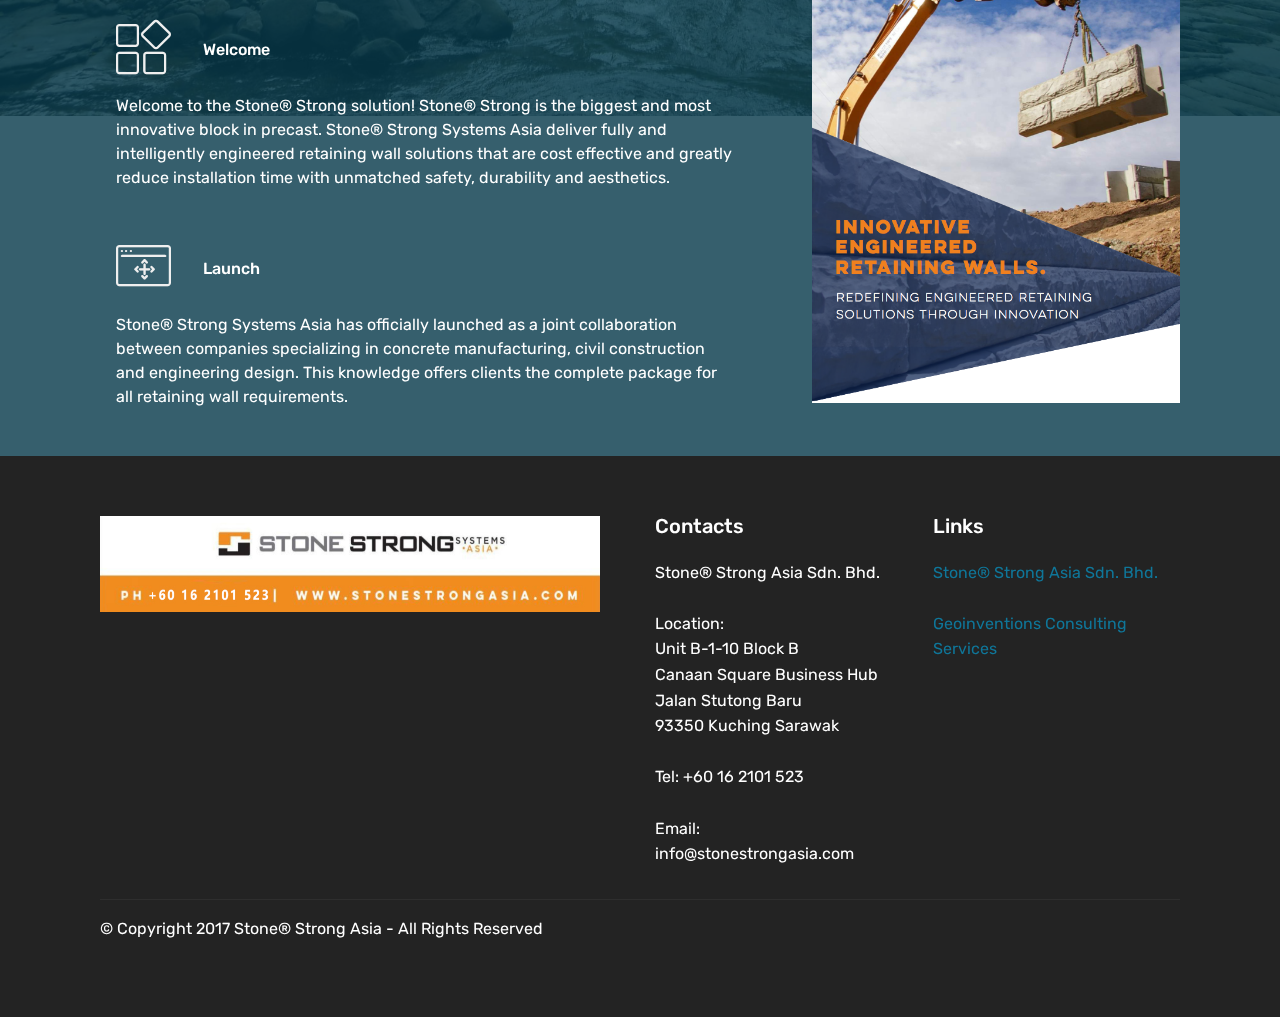
==== commit b46caa06: "Update everything" ====
--- a/index.html
+++ b/index.html
@@ -50,7 +50,7 @@
             <ul class="navbar-nav nav-dropdown" data-app-modern-menu="true"><li class="nav-item">
                     <a class="nav-link link text-primary display-4" href="/">
                         <span class="mbri-home mbr-iconfont mbr-iconfont-btn"></span>Home</a>
-                </li><li class="nav-item dropdown"><a class="nav-link link text-primary dropdown-toggle display-4" href="products.html" data-toggle="dropdown-submenu" aria-expanded="false"><span class="mbri-features mbr-iconfont mbr-iconfont-btn"></span>Our Products</a><div class="dropdown-menu"><a class="text-primary dropdown-item display-4" href="products.html#features12-1j">24SF Block</a><a class="text-primary dropdown-item display-4" href="products.html#features12-1k" aria-expanded="false">6 SF Block</a><a class="text-primary dropdown-item display-4" href="products.html#features12-1l" aria-expanded="false">Corner Block</a><a class="text-primary dropdown-item display-4" href="products.html#features12-1m" aria-expanded="false">Soil Nail Block</a><a class="text-primary dropdown-item display-4" href="products.html#features12-1n" aria-expanded="false">Pile Through Blocks</a></div></li><li class="nav-item"><a class="nav-link link text-primary display-4" href="news.html"><span class="mbri-bookmark mbr-iconfont mbr-iconfont-btn"></span>News</a></li><li class="nav-item">
+                </li><li class="nav-item dropdown"><a class="nav-link link text-primary dropdown-toggle display-4" href="products.html" data-toggle="dropdown-submenu" aria-expanded="false"><span class="mbri-features mbr-iconfont mbr-iconfont-btn"></span>Our Products</a><div class="dropdown-menu"><a class="text-primary dropdown-item display-4" href="products.html#features12-1j">24 SF Block</a><a class="text-primary dropdown-item display-4" href="products.html#features12-1k" aria-expanded="false">6 SF Block</a><a class="text-primary dropdown-item display-4" href="products.html#features12-1l" aria-expanded="false">Corner Block</a><a class="text-primary dropdown-item display-4" href="products.html#features12-1m" aria-expanded="false">Soil Nail Block</a><a class="text-primary dropdown-item display-4" href="products.html#features12-1n" aria-expanded="false">Pile Through Block</a></div></li><li class="nav-item"><a class="nav-link link text-primary display-4" href="news.html"><span class="mbri-bookmark mbr-iconfont mbr-iconfont-btn"></span>News</a></li><li class="nav-item">
                     <a class="nav-link link text-primary display-4" href="/#features11-16">
                         <span class="mbri-search mbr-iconfont mbr-iconfont-btn"></span>
                         About Us
@@ -69,7 +69,7 @@
 
     <div class="full-screen"><div class="mbr-slider slide carousel" data-pause="true" data-keyboard="false" data-ride="carousel" data-interval="8000">
         <ol class="carousel-indicators">
-        </ol><div class="carousel-inner" role="listbox"><div class="carousel-item slider-fullscreen-image" data-bg-video-slide="false" style="background-image: url(assets/images/rolling-photo-bridge-abutment-2000x1500.jpg);"><div class="container container-slide"><div class="image_wrapper"><div class="mbr-overlay" style="background-color: rgb(7, 59, 76);"></div><img src="assets/images/rolling-photo-bridge-abutment-2000x1500.jpg"><div class="carousel-caption justify-content-center"><div class="col-10 align-center"><h2 class="mbr-fonts-style display-1">STONE STRONG</h2><div class="mbr-section-btn" buttons="0"><a class="btn  display-4 btn-primary" href="assets/docs/Stone%20Strong%20Asia%20Brochure.pdf" download>Download Brochure</a> <a class="btn  btn-white-outline display-4" href="products.html">View Our Products</a></div></div></div></div></div></div><div class="carousel-item slider-fullscreen-image active" data-bg-video-slide="false" style="background-image: url(assets/images/rolling-photo-channel-2000x1500.jpg);"><div class="container container-slide"><div class="image_wrapper"><div class="mbr-overlay" style="background-color: rgb(7, 59, 76);"></div><img src="assets/images/rolling-photo-channel-2000x1500.jpg"><div class="carousel-caption justify-content-center"><div class="col-10 align-left"><h2 class="mbr-fonts-style display-1">STONE STRONG</h2><div class="mbr-section-btn" buttons="0"><a class="btn  btn-primary display-4" href="assets/docs/Stone%20Strong%20Asia%20Brochure.pdf" download>Download Brochure </a> <a class="btn  btn-white-outline display-4" href="products.html">View Our Products</a></div></div></div></div></div></div><div class="carousel-item slider-fullscreen-image" data-bg-video-slide="false" style="background-image: url(assets/images/rolling-photo-retaining-wall-2000x1329.jpg);"><div class="container container-slide"><div class="image_wrapper"><div class="mbr-overlay" style="background-color: rgb(7, 59, 76);"></div><img src="assets/images/rolling-photo-retaining-wall-2000x1329.jpg"><div class="carousel-caption justify-content-center"><div class="col-10 align-right"><h2 class="mbr-fonts-style display-1">STONE STRONG</h2><div class="mbr-section-btn" buttons="0"><a class="btn display-4 btn-primary" href="assets/docs/Stone%20Strong%20Asia%20Brochure.pdf" download>Download Brochure </a> <a class="btn  btn-white-outline display-4" href="products.html">View Our Products</a></div></div></div></div></div></div></div><a data-app-prevent-settings="" class="carousel-control carousel-control-prev" role="button" data-slide="prev" href="#slider1-1a"><span aria-hidden="true" class="mbri-left mbr-iconfont"></span><span class="sr-only">Previous</span></a><a data-app-prevent-settings="" class="carousel-control carousel-control-next" role="button" data-slide="next" href="#slider1-1a"><span aria-hidden="true" class="mbri-right mbr-iconfont"></span><span class="sr-only">Next</span></a></div></div>
+        </ol><div class="carousel-inner" role="listbox"><div class="carousel-item slider-fullscreen-image" data-bg-video-slide="false" style="background-image: url(assets/images/rolling-photo-bridge-abutment-2000x1500.jpg);"><div class="container container-slide"><div class="image_wrapper"><div class="mbr-overlay" style="background-color: rgb(7, 59, 76);"></div><img src="assets/images/rolling-photo-bridge-abutment-2000x1500.jpg"><div class="carousel-caption justify-content-center"><div class="col-10 align-center"><h2 class="mbr-fonts-style display-1">Stone® Strong</h2><div class="mbr-section-btn" buttons="0"><a class="btn  display-4 btn-primary" href="assets/docs/Stone%20Strong%20Asia%20Brochure.pdf" download>Download Brochure</a> <a class="btn  btn-white-outline display-4" href="products.html">View Our Products</a></div></div></div></div></div></div><div class="carousel-item slider-fullscreen-image active" data-bg-video-slide="false" style="background-image: url(assets/images/rolling-photo-channel-2000x1500.jpg);"><div class="container container-slide"><div class="image_wrapper"><div class="mbr-overlay" style="background-color: rgb(7, 59, 76);"></div><img src="assets/images/rolling-photo-channel-2000x1500.jpg"><div class="carousel-caption justify-content-center"><div class="col-10 align-left"><h2 class="mbr-fonts-style display-1">Stone® Strong</h2><div class="mbr-section-btn" buttons="0"><a class="btn  btn-primary display-4" href="assets/docs/Stone%20Strong%20Asia%20Brochure.pdf" download>Download Brochure </a> <a class="btn  btn-white-outline display-4" href="products.html">View Our Products</a></div></div></div></div></div></div><div class="carousel-item slider-fullscreen-image" data-bg-video-slide="false" style="background-image: url(assets/images/rolling-photo-retaining-wall-2000x1329.jpg);"><div class="container container-slide"><div class="image_wrapper"><div class="mbr-overlay" style="background-color: rgb(7, 59, 76);"></div><img src="assets/images/rolling-photo-retaining-wall-2000x1329.jpg"><div class="carousel-caption justify-content-center"><div class="col-10 align-right"><h2 class="mbr-fonts-style display-1">Stone® Strong</h2><div class="mbr-section-btn" buttons="0"><a class="btn display-4 btn-primary" href="assets/docs/Stone%20Strong%20Asia%20Brochure.pdf" download>Download Brochure </a> <a class="btn  btn-white-outline display-4" href="products.html">View Our Products</a></div></div></div></div></div></div></div><a data-app-prevent-settings="" class="carousel-control carousel-control-prev" role="button" data-slide="prev" href="#slider1-1a"><span aria-hidden="true" class="mbri-left mbr-iconfont"></span><span class="sr-only">Previous</span></a><a data-app-prevent-settings="" class="carousel-control carousel-control-next" role="button" data-slide="next" href="#slider1-1a"><span aria-hidden="true" class="mbri-right mbr-iconfont"></span><span class="sr-only">Next</span></a></div></div>
     <div class="mbr-arrow hidden-sm-down" aria-hidden="true">
         <a href="/#features15-2o">
             <i class="mbri-down mbr-iconfont"></i>
@@ -147,7 +147,7 @@
                     </div>
                     <div class="card_back card_cont">
                         <a href="case_5.html" style="color: white">
-                            <h4 class="card-title py-2 mbr-fonts-style display-5">Road Infratsructure project, Brisbane, Australia</h4>
+                            <h4 class="card-title py-2 mbr-fonts-style display-5">Road Infrastructure Project, Brisbane, Australia</h4>
                         </a>
                     </div>
                 </div>
@@ -187,7 +187,10 @@
                             </div>                
 
                             <div class="card-box">
-                                <p class="block-text mbr-fonts-style display-7">Welcome to the Stone Strong solution! Stone Strong is the biggest and most innovative block in precast. Stone ® Strong System Asia deliver fully and intelligently engineered retaining wall solutions that are cost effective and greatly reduce installation time with unmatched safety, durability and aesthetics. <br></p>
+                                <p class="block-text mbr-fonts-style display-7">
+                                    Welcome to the Stone® Strong solution! Stone® Strong is the biggest and most innovative block in precast. Stone® Strong Systems Asia deliver fully and intelligently engineered retaining wall solutions that are cost effective and greatly reduce installation time with unmatched safety, durability and aesthetics.
+                                    <br>
+                                </p>
                             </div>
                         </div>
 
@@ -203,7 +206,10 @@
                             </div>                
 
                             <div class="card-box">
-                                <p class="block-text mbr-fonts-style display-7">Stone ® Strong System Asia has officially launched as a joint collaboration between companies specializing in concrete manufacturing, civil construction and engineering. This knowledge offers clients the complete package for all retaining wall requirements.<br></p>
+                                <p class="block-text mbr-fonts-style display-7">
+                                    Stone® Strong Systems Asia has officially launched as a joint collaboration between companies specializing in concrete manufacturing, civil construction and engineering design. This knowledge offers clients the complete package for all retaining wall requirements.
+                                    <br>
+                                </p>
                             </div>
                         </div>
                     </div>
@@ -233,20 +239,28 @@
                     Contacts
                 </h5>
                 <p class="mbr-text">
-                    Stone ® Strong Asia Sdn. Bhd.
+                    Stone® Strong Asia Sdn. Bhd.
                     <br>
                     <br>Location:
-                    <br>1st Floor, Lot 857, Tabuan Jaya Commercial Centre,
-                    <br>93350 Kuching, Sarawak, Malaysia.
+                    <br>Unit B-1-10 Block B
+                    <br>Canaan Square Business Hub
+                    <br>Jalan Stutong Baru
+                    <br>93350 Kuching Sarawak
                     <br>
                     <br>Tel: +60 16 2101 523
+                    <br>
+                    <br>Email: info@stonestrongasia.com
             </div>
             <div class="col-12 col-md-3 mbr-fonts-style display-7">
                 <h5 class="pb-3">
                     Links
                 </h5>
                 <p class="mbr-text">
-                    <a href="/">Stone ® Strong Asia Sdn. Bhd.</a>
+                    <a href="/">Stone® Strong Asia Sdn. Bhd.</a>
+                    <br>
+                    <br>
+                    <a href="http://www.geoinventions.com.au/">Geoinventions Consulting Services</a>
+                    <br>
                 </p>
             </div>
         </div>
@@ -259,7 +273,7 @@
             <div class="media-container-row mbr-white">
                 <div class="col-sm-6 copyright">
                     <p class="mbr-text mbr-fonts-style display-7">
-                        © Copyright 2017 Stone ® Strong Asia - All Rights Reserved
+                        © Copyright 2017 Stone® Strong Asia - All Rights Reserved
                     </p>
                 </div>
                 <div class="col-md-6">
